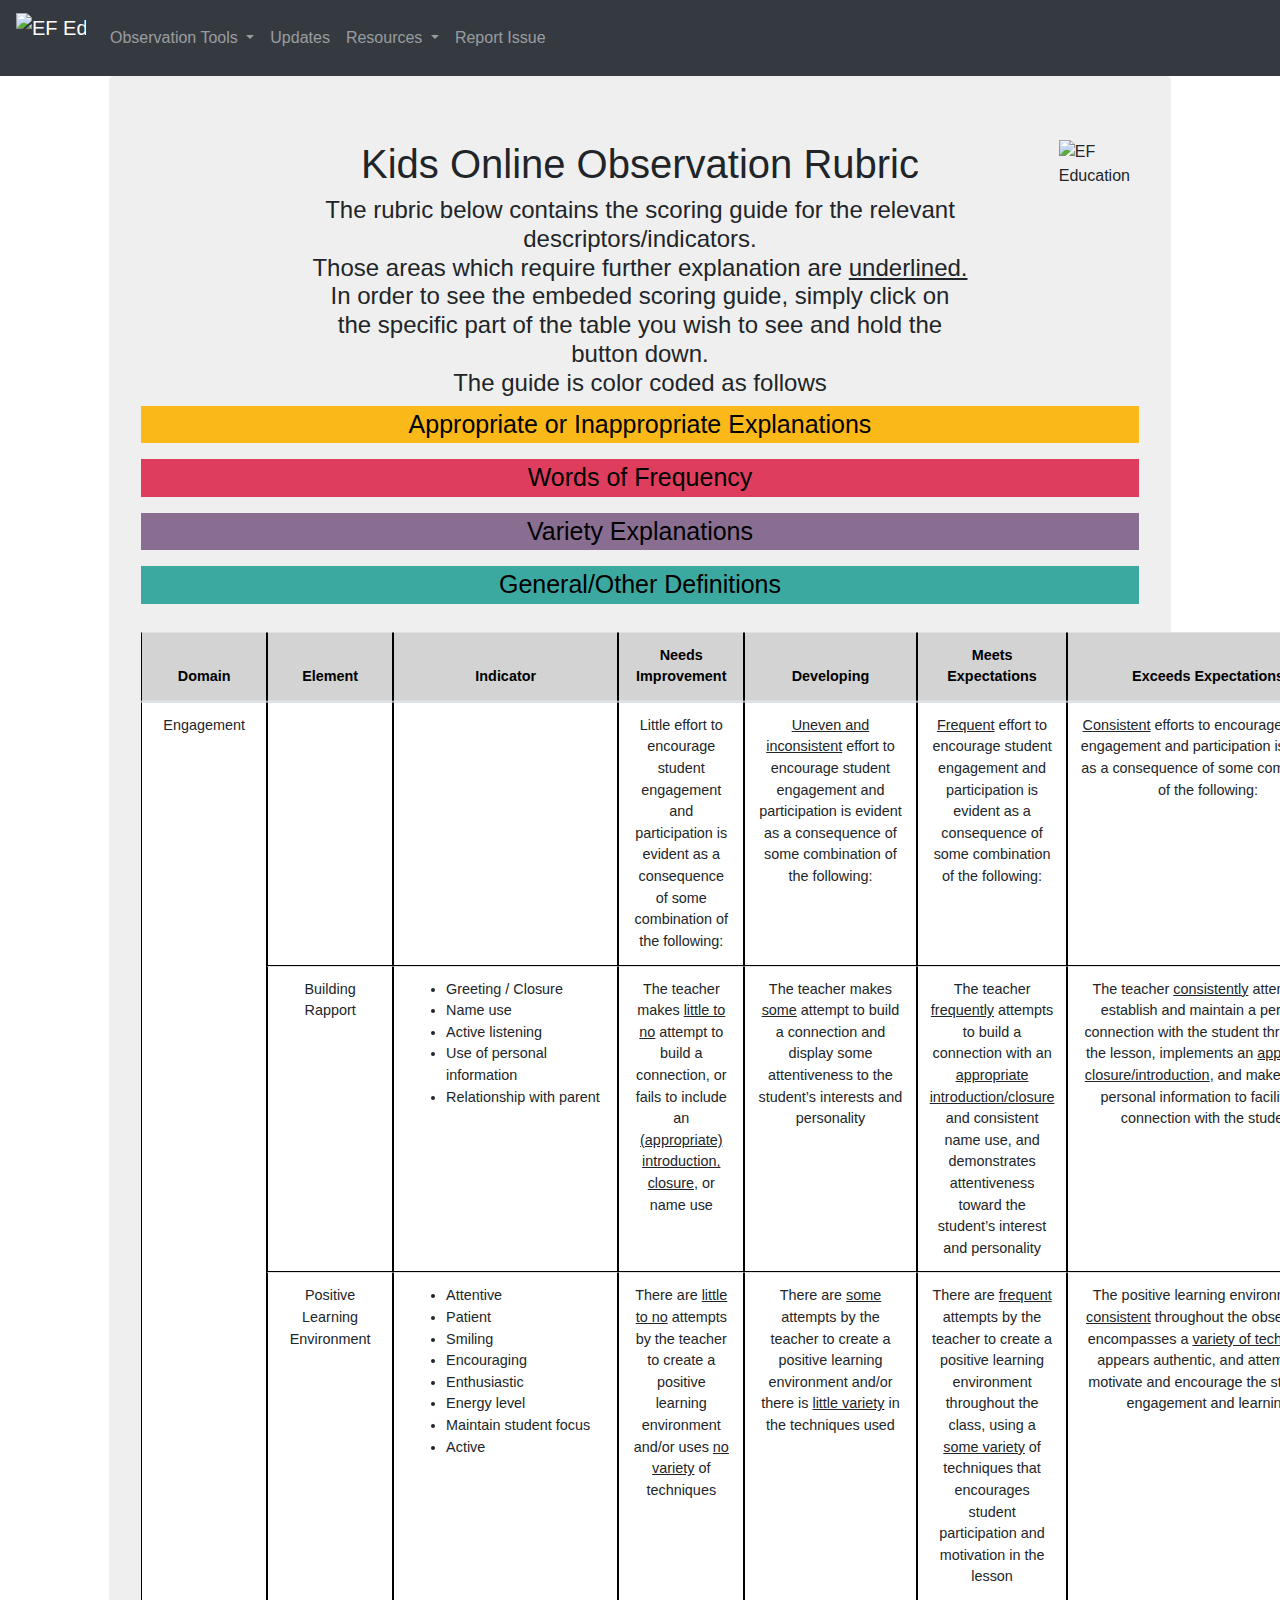
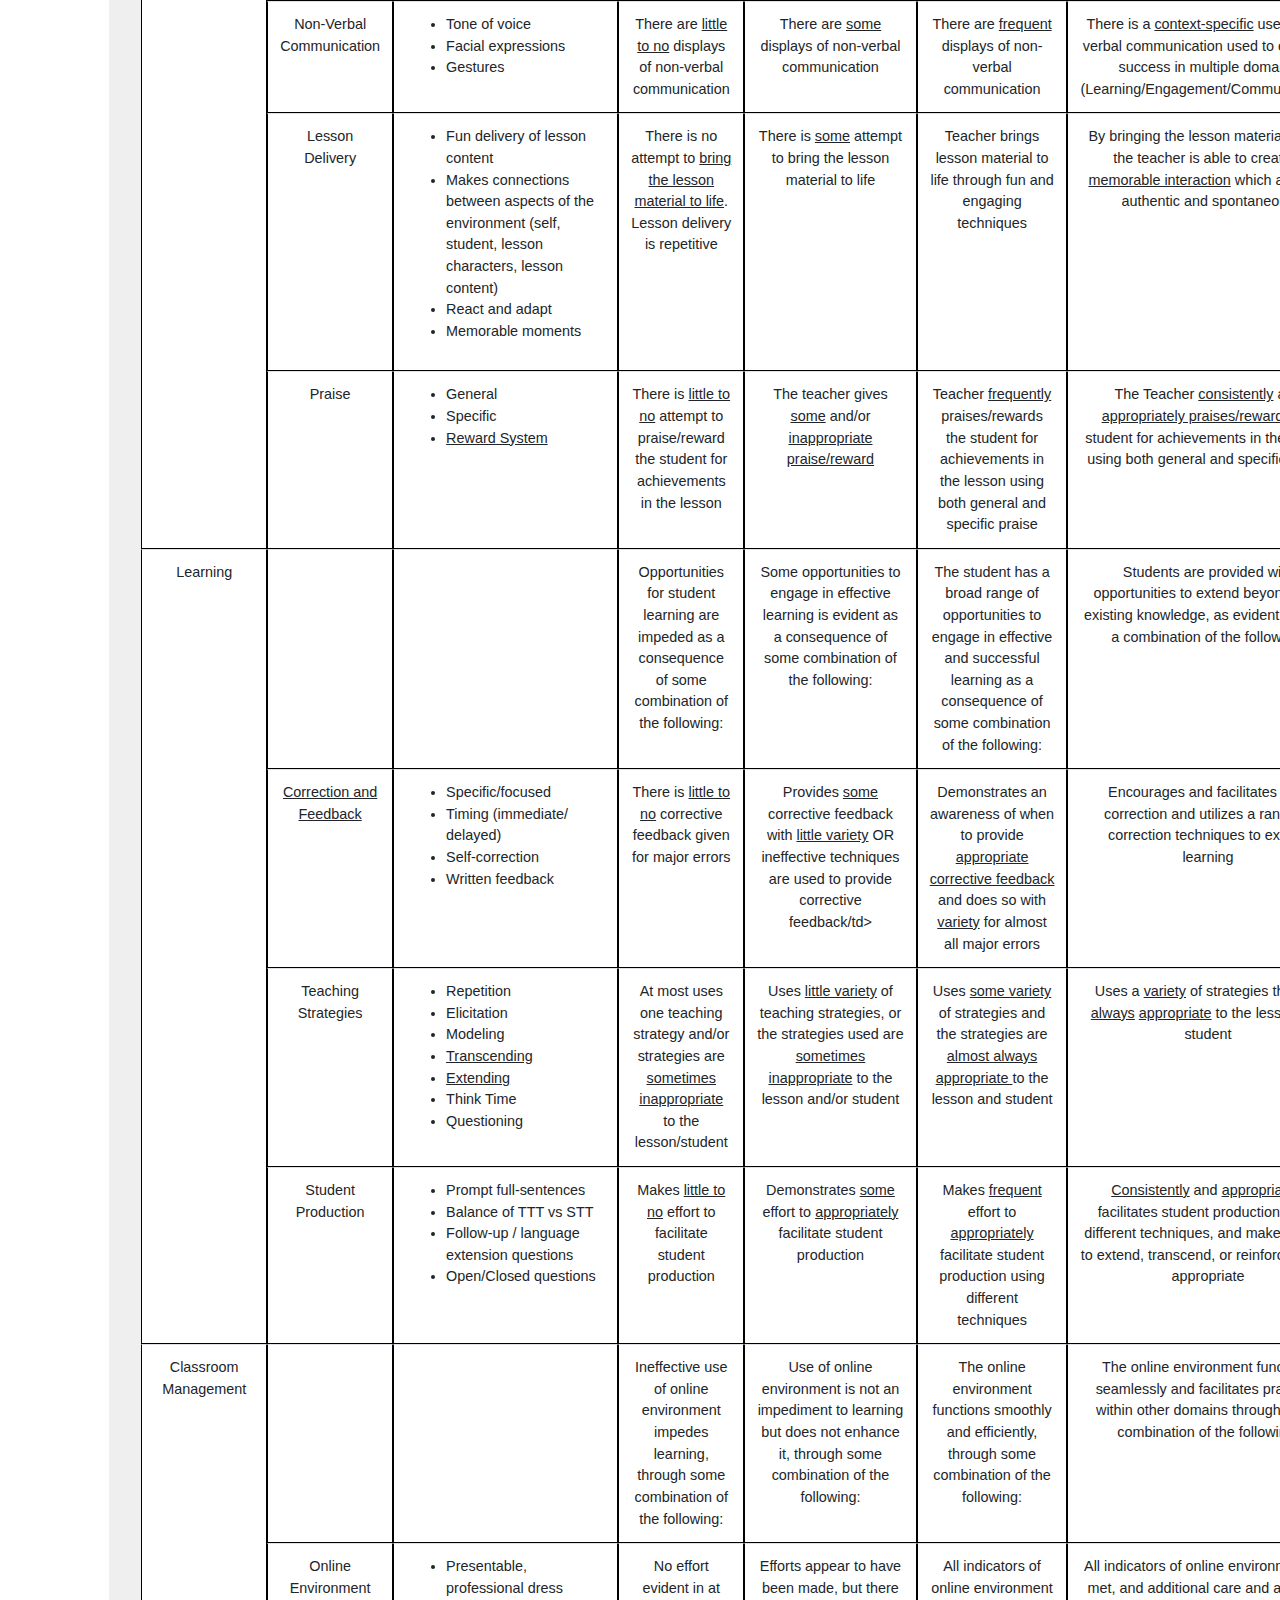
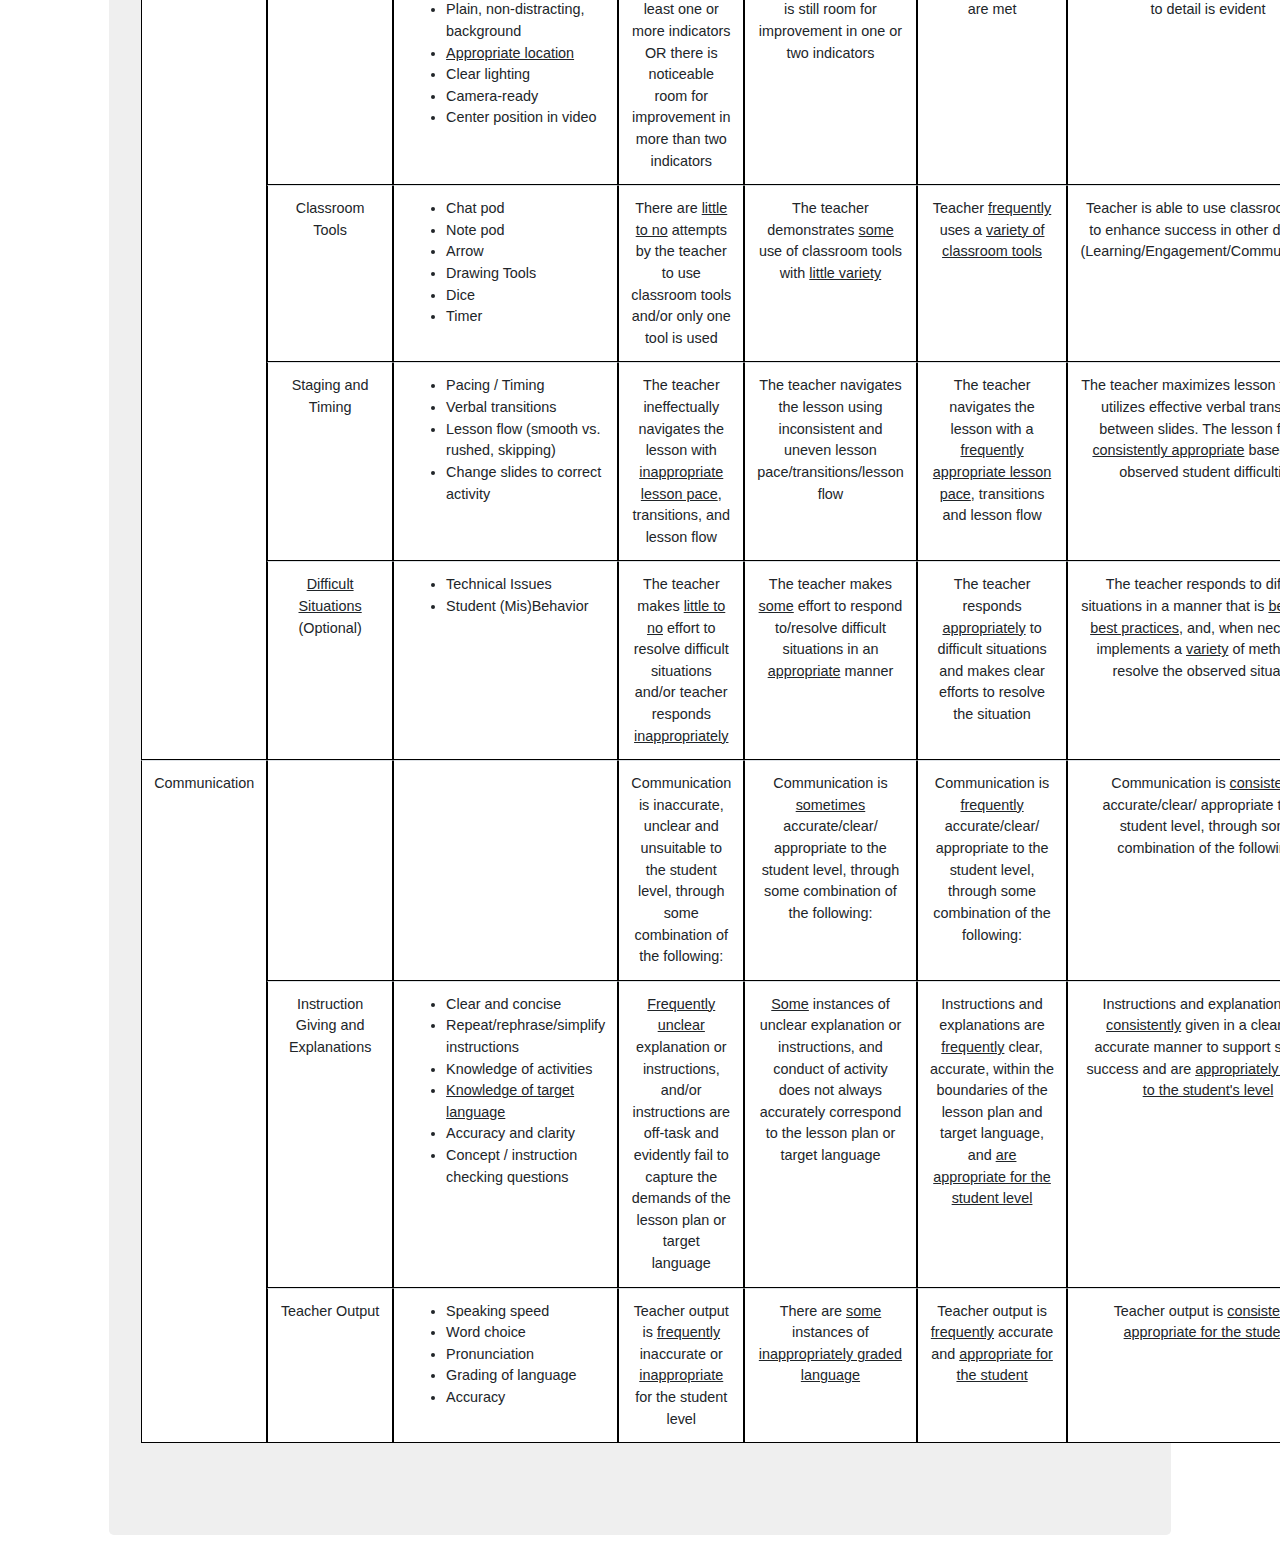
==== HF/Generate PDF.html @ 834f4e38 "New html file to generate pdf versions of rubric" ====
<!DOCTYPE html>
<html>
<head>
        <meta charset="utf-8" />
        <title>High Flyers Rubric</title>
        <link rel="stylesheet" href="https://stackpath.bootstrapcdn.com/bootstrap/4.3.1/css/bootstrap.min.css" integrity="sha384-ggOyR0iXCbMQv3Xipma34MD+dH/1fQ784/j6cY/iJTQUOhcWr7x9JvoRxT2MZw1T" crossorigin="anonymous">
        <link rel="stylesheet" href="https://cdnjs.cloudflare.com/ajax/libs/font-awesome/4.7.0/css/font-awesome.min.css">
        <link rel="stylesheet" href="../Static/site.css"
        <!--[if lt IE 9]>
      <script src="https://oss.maxcdn.com/html5shiv/3.7.2/html5shiv.min.js"></script>
      <script src="https://oss.maxcdn.com/respond/1.4.2/respond.min.js"></script>
    <![endif]-->
</head>
<body>
    <nav class="navbar navbar-expand-lg navbar-dark bg-dark sticky-top" >
        <div class="navbar-brand">
          <img class="menu-closed-logo" alt="EF Education First" src="https://www.ef.com/sitecore/__/~/media/universal/logo/global-header/2018/white/00.svg" height = "50" width = "70">
        </div>
        <button class="navbar-toggler" type="button" data-toggle="collapse" data-target="#navbarNavDropdown" aria-controls="navbarNavDropdown" aria-expanded="false" aria-label="Toggle navigation">
          <span class="navbar-toggler-icon"></span>
        </button>
        <div class="collapse navbar-collapse py-0" id="navbarNavDropdown">
          <ul class="navbar-nav py-0">
            <li class="nav-item dropdown">
              <a class="nav-link dropdown-toggle" href="#" id="navbarDropdownMenuLink" role="button" data-toggle="dropdown" aria-haspopup="true" aria-expanded="false">
                Observation Tools
              </a>
              <div class="dropdown-menu" aria-labelledby="navbarDropdownMenuLink">
                <a class="dropdown-item" href="https://forms.office.com/Pages/ResponsePage.aspx?id=_cbR8PDfakiOkc_v78fZjWGJjFDHl2JDqKdRAtVgCBZURTlYTFlPQzBSNVBSNlBDTzlXSlpQVlZDSy4u" target="blank_"><span><img alt="Microsoft Forms" src="../Static/microsoft forms.png" height="20" width="20"></span>  Observation Form</a>
                <a class="dropdown-item" href="https://europe.irisconnect.com/sign_in" target="blank_"><span><img alt="IRIS Connect" src="../Static/IRIS connect logo.png" height="20" width="20"></span>  IRIS Sign in</a>
              </div>
            </li>
            <li class="nav-item">
                <a class="nav-link" data-toggle="modal" data-target="#updates" style="cursor: pointer;">
                    Updates
                </a>
            </li>
            <li class="nav-item">
                <li class="nav-item dropdown">
                    <a class="nav-link dropdown-toggle" href="#" id="navbarDropdownMenuLink" role="button" data-toggle="dropdown" aria-haspopup="true" aria-expanded="false">
                      Resources
                    </a>
                    <div class="dropdown-menu" aria-labelledby="navbarDropdownMenuLink">
                        <a class="dropdown-item" href="KON Rubric 2.0.pdf" target="blank_" style="cursor: pointer;">
                            <span><img alt="PDF file" src="../Static/pdf logo.jpg" height="20" width="19"></span>  Rubric PDF Version
                        </a>
                        <a class="dropdown-item" data-toggle="modal" data-target="#flag" style="cursor: pointer;">
                            Immediate Intervention
                        </a>
                        
                    </div>
                  </li>
            <li class="nav-item">
              <a class="nav-link" style="cursor: pointer;" href="mailto:stephen.arnott@ef.com?subject=Rubric%20Issue&cc=jordan.joanisse@ef.com">
                  Report Issue
              </a>
            </li>
                
            </li>
          </ul>
        </div>
      </nav>
        <div class="row">
                <div class="col-sm-1"></div>
                <div class="col-sm-10">
                    <div class="jumbotron" style="background-color: #efefef;" >
                        <div class="row">
                            <div class="col-sm-2"></div>
                            <div class="col-sm-8 text-center">
                                <h1>Kids Online Observation Rubric</h1>
                                <h4 class="text-center"'>The rubric below contains the scoring guide for the relevant descriptors/indicators.<br> Those areas which require further explanation are <span class = forexplanation>underlined.</span><br>
                                    In order to see the embeded scoring guide, simply click on the specific part of the table you wish to see and hold the button down. <br>
                                    The guide is color coded as follows</h4>
                            </div>
                            <div class="col-sm-2">
                                    <img class="menu-closed-logo" alt="EF Education First" src="https://www.ef.com/sitecore/__/~/media/universal/logo/global-header/2018/black/00.svg" height = "50" width = "80">

                            </div>
                        </div>
                        <p style = 'background-color:#fbb819; color: #000000; font-size: 25px; text-align:center;'>Appropriate or Inappropriate Explanations</p> 
                        <p style = 'background-color:#df3d5e; color: #000000; font-size: 25px; text-align:center;'>Words of Frequency</p> 
                        <p style = 'background-color:#8a6e91; color: #000000; font-size: 25px; text-align:center;'>Variety Explanations</p> 
                        <p  style = 'background-color:#3ca9a1; color: #000000; font-size: 25px; text-align:center;'>General/Other Definitions</p> 
                        
                        <div class="overflow-x:auto">
                            <table id="table_rubric" class='table table-hover' style="margin: 1.75rem auto;">
                                <thead>
                                    <tr>
                                    <th>Domain</th>
                                    <th>Element</th>
                                    <th>Indicator</th>
                                    <th>Needs Improvement</th>
                                    <th>Developing</th>
                                    <th>Meets Expectations</th>
                                    <th>Exceeds Expectations</th>
                                    </tr>
                                    </thead>
                                    <tbody>
                                    <tr>
                                    <td style='text-align: center; border-bottom: 1px white;'>Engagement</td>
                                    <td class='text-center'></td>
                                    <td class='text-center'></td>
                                    <td class='text-center'>Little effort to encourage student engagement and participation is evident as a consequence of some combination of the following:</td>
                                    <td class='CellWithComment text-center''><span class="forexplanation">Uneven and inconsistent</span> effort to encourage student engagement and participation is evident as a consequence of some combination of the following:
                                    </td>
                                    <td class='CellWithComment text-center'><span class="forexplanation">Frequent</span> effort to encourage student engagement and participation is evident as a consequence of some combination of the following:
                                      
                                    </td>
                                    <td class='CellWithComment text-center'><span class="forexplanation">Consistent</span> efforts to encourage student engagement and participation is evident as a consequence of some combination of the following:
                                      
                                    </td>
                                    </tr>
                                    <tr>
                                    <td style='text-align: center; border-bottom: 1px white; border-top: 1px white'></td>
                                    <td class="text-center">Building Rapport</td>
                                    <td class="text-left">
                                    <ul type = "disk">
                                    <li>Greeting / Closure</li>
                                    <li>Name use</li>
                                    <li>Active listening</li>
                                    <li>Use of personal information</li>
                                    <li>Relationship with parent</li>
                                    </ul>
                                    </td>
                                    <td class="CellWithComment text-center">The teacher makes <span class = forexplanation >little to no</span> attempt to build a connection, or fails to include an <span class = forexplanation >(appropriate) introduction, closure,</span> or name use
                                    </td>
                                    <td class = "CellWithComment text-center">The teacher makes <span class = forexplanation >some</span> attempt to build a connection and display some attentiveness to the student&rsquo;s interests and personality
                                    </td>
                                    <td class = "CellWithComment text-center">The teacher <span class = forexplanation >frequently</span> attempts to build a connection with an <span class = forexplanation >appropriate introduction/closure</span> and consistent name use, and demonstrates attentiveness toward the student&rsquo;s interest and personality
                                    </td>
                                    <td class = "CellWithComment text-center">The teacher <span class = forexplanation>consistently</span> attempts to establish and maintain a personal connection with the student throughout the lesson, implements an <span class = forexplanation >appropriate closure/introduction</span>, and makes use of personal information to facilitate a connection with the student
                                        </td>
                                    </tr>
                                    <tr>
                                    <td style='text-align: center; border-bottom: 1px white; border-top: 1px white'></td>
                                    <td class="text-center">Positive Learning Environment</td>
                                    <td class="text-left'">
                                    <ul type = "disk">
                                    <li>Attentive</li>
                                    <li>Patient</li>
                                    <li>Smiling</li>
                                    <li>Encouraging</li>
                                    <li>Enthusiastic</li>
                                    <li>Energy level</li>
                                    <li>Maintain student focus</li>
                                    <li>Active</li>
                                    </ul></td>
                                    <td class = "CellWithComment text-center">There are <span class = forexplanation >little to no</span> attempts by the teacher to create a positive learning environment and/or uses <span class="forexplanation">no variety</span> of techniques
                                    </td>
                                    <td class = "CellWithComment text-center">There are <span class = forexplanation >some</span> attempts by the teacher to create a positive learning environment and/or there is <span class="forexplanation">little variety</span> in the techniques used
                                    </td>
                                    <td class = "CellWithComment text-center">There are <span class = forexplanation >frequent</span> attempts by the teacher to create a positive learning environment throughout the class, using a <span class="forexplanation">some variety</span> of techniques that encourages student participation and motivation in the lesson
                                    </td>
                                    <td class = "CellWithComment text-center">The positive learning environment is <span class = forexplanation >consistent</span> throughout the observation, encompasses a <span class="forexplanation">variety of techniques</span>, appears authentic, and attempts to motivate and encourage the student&rsquo;s engagement and learning
                                    </td>
                                    </tr>
                                    <tr>
                                    <td style='text-align: center; border-bottom: 1px white; border-top: 1px white'></td>
                                    <td class="text-center">Non-Verbal Communication</td>
                                    <td class="text-left">
                                    <ul type = "disk">
                                    <li>Tone of voice</li>
                                    <li>Facial expressions</li>
                                    <li>Gestures</li>
                                    </ul></td>
                                    <td class = "CellWithComment text-center">There are <span class = forexplanation >little to no</span> displays of non-verbal communication</td>
                                    <td class = "CellWithComment text-center">There are <span class = forexplanation >some</span> displays of non-verbal communication</td>
                                    <td class = "CellWithComment text-center">There are <span class = forexplanation >frequent</span> displays of non-verbal communication</td>
                                    <td class = "CellWithComment text-center">There is a <span class = forexplanation >context-specific</span> use of non-verbal communication used to enhance success in multiple domains (Learning/Engagement/Communication) 
                                     </td>
                                    </tr>
                                    <tr>
                                    <td style='text-align: center; border-bottom: 1px white; border-top: 1px white'></td>
                                    <td class="text-center">Lesson Delivery</td>
                                    <td class="text-left">
                                    <ul type = "disk">
                                    <li>Fun delivery of lesson content</li>
                                    <li>Makes connections between aspects of the environment (self, student, lesson characters, lesson content)</li>
                                    <li>React and adapt</li>
                                    <li>Memorable moments</li>
                                    </ul></td>
                                    <td class = "CellWithComment text-center">There is no attempt to <span class = forexplanation >bring the lesson material to life</span>. Lesson delivery is repetitive</td>
                                    <td class = "CellWithComment text-center">There is <span class = forexplanation >some</span> attempt to bring the lesson material to life</td>
                                    <td class = "text-center">Teacher brings lesson material to life through fun and engaging techniques</td>
                                    <td class = "CellWithComment text-center">By bringing the lesson material to life, the teacher is able to create a <span class = forexplanation >memorable interaction</span> which appears authentic and spontaneous 
                                    </tr>
                                    <tr>
                                    <td style='text-align: center; border-top: 1px white'></td>
                                    <td class="text-center">Praise</td>
                                    <td class="CellWithComment text-left">
                                    <ul type = "disk">
                                    <li>General</li>
                                    <li>Specific</li>
                                    <li class="forexplanation">Reward System</li>
                                    </ul>
                                  <span class="CellCommentGEN"><strong>Reward System:</strong> The reward system refers to the in-class trophies, or a personalised reward system created by the teacher. </span></td>
                                    <td class = "CellWithComment text-center">There is <span class = forexplanation >little to no</span> attempt to praise/reward the student for achievements in the lesson</td>
                                    <td class = "CellWithComment text-center">The teacher gives <span class = forexplanation >some</span> and/or <span class = forexplanation >inappropriate praise/reward</span>
                                        </td>
                                    <td class = "CellWithComment text-center">Teacher <span class = forexplanation >frequently</span> praises/rewards the student for achievements in the lesson using both general and specific praise</td>
                                    <td class = "CellWithComment text-center">The Teacher <span class = forexplanation >consistently</span> and <span class = forexplanation >appropriately praises/rewards</span> the student for achievements in the lesson using both general and specific praise</td>
                                    </tr>
                                    <tr>
                                    <td class='domaindesc text-center' style='text-align: center; border-bottom: 1px white;'>Learning</td>
                                    <td class='domaindesc text-center' ></td>
                                    <td class='domaindesc text-center' ></td>
                                    <td class='domaindesc text-center' >Opportunities for student learning are impeded as a consequence of some combination of the following:</td>
                                    <td class='domaindesc text-center' >Some opportunities to engage in effective learning is evident as a consequence of some combination of the following:</td>
                                    <td class='domaindesc text-center' >The student has a broad range of opportunities to engage in effective and successful learning as a consequence of some combination of the following:</td>
                                    <td class='domaindesc text-center' >Students are provided with opportunities to extend beyond their existing knowledge, as evident through a combination of the following.</td>
                                    </tr>
                                    <tr>
                                    <td style='text-align: center; border-bottom: 1px white; border-top: 1px white'></td>
                                    <td class = "CellWithComment text-center"><span class = forexplanation >Correction and Feedback</span>
                                    <td class="text-left">
                                    <ul type = "disk">
                                    <li>Specific/focused</li>
                                    <li>Timing (immediate/ delayed)</li>
                                    <li>Self-correction</li>
                                    <li>Written feedback</li>
                                    </ul></td>
                                    <td class = "CellWithComment text-center">There is <span class = forexplanation >little to no</span> corrective feedback given for major errors</td>
                                    <td class = "CellWithComment text-center">Provides <span class = forexplanation >some</span> corrective feedback with <span class = forexplanation>little variety</span> OR ineffective techniques are used to provide corrective feedback/td>
                                    <td class = "CellWithComment text-center">Demonstrates an awareness of when to provide <span class = forexplanation >appropriate corrective feedback</span> and does so with <span class = forexplanation >variety</span> for almost all major errors</td>
                                    <td class="text-center">Encourages and facilitates self-correction and utilizes a range of correction techniques to extend learning
                                       </td>
                                    </tr>
                                    <tr>
                                    <td style='text-align: center;border-bottom: 1px white; border-top: 1px white'></td>
                                    <td class="text-center">Teaching Strategies</td>
                                    <td class="CellWithComment text-left">
                                    <ul type = "disk">
                                    <li>Repetition</li>
                                    <li>Elicitation</li>
                                    <li>Modeling</li>
                                    <li><span class="forexplanation">Transcending</span></li>
                                    <li><span class="forexplanation">Extending</span></li>
                                    <li>Think Time</li>
                                    <li>Questioning</li>
                                    </ul></td>
                                    <td class="CellWithComment text-center">At most uses one teaching strategy and/or strategies are <span class="forexplanation">sometimes</span> <span class="forexplanation">inappropriate</span> to the lesson/student</td>
                                    <td class = "CellWithComment text-center">Uses <span class = forexplanation >little variety</span> of teaching strategies, or the strategies used are <span class="forexplanation">sometimes</span> <span class="forexplanation">inappropriate</span> to the lesson and/or student</td>
                                    <td class = "CellWithComment text-center">Uses <span class="forexplanation">some variety</span> of strategies and the strategies are <span class="forexplanation">almost always</span> <span class = forexplanation >appropriate </span> to the lesson and student</td>
                                    <td class="CellWithComment text-center">Uses a <span class="forexplanation">variety</span> of strategies that are <span class="forexplanation">always</span> <span class="forexplanation">appropriate</span> to the lesson and student</td>
                                    </tr>
                                    <tr>
                                    <td style='text-align: center;border-top: 1px white'></td>
                                    <td class="text-center">Student Production</td>
                                    <td class="text-left">
                                    <ul type = "disk">
                                    <li>Prompt full-sentences</li>
                                    <li>Balance of TTT vs STT</li>
                                    <li>Follow-up / language extension questions</li>
                                    <li>Open/Closed questions</li>
                                    </ul>
                                    </td>
                                    <td class = "CellWithComment text-center">Makes <span class = forexplanation >little to no</span> effort to facilitate student production</td>
                                    <td class = "CellWithComment text-center">Demonstrates <span class = forexplanation >some</span> effort to <span class="forexplanation">appropriately</span>  facilitate student production</td>
                                    <td class = "CellWithComment text-center">Makes <span class = forexplanation >frequent</span> effort to <span class="forexplanation">appropriately</span> facilitate student production using different techniques</td>
                                    <td class = "CellWithComment text-center"><span class = forexplanation >Consistently</span> and <span class="forexplanation">appropriately</span> facilitates student production using different techniques, and makes efforts to extend, transcend,  or reinforce where appropriate</td>
                                    </tr>
                                    <tr>
                                    <td class='domaindesc' style='text-align: center;border-bottom: 1px white'>Classroom Management</td>
                                    <td class='domaindesc text-center'></td>
                                    <td class='domaindesc text-center'></td>
                                    <td class='domaindesc text-center'>Ineffective use of online environment impedes learning, through some combination of the following:</td>
                                    <td class='domaindesc text-center'>Use of online environment is not an impediment to learning but does not enhance it, through some combination of the following:</td>
                                    <td class='domaindesc text-center'>The online environment functions smoothly and efficiently, through some combination of the following:</td>
                                    <td class='domaindesc text-center'>The online environment functions seamlessly and facilitates practices within other domains through some combination of the following:</td>
                                    </tr>
                                    <tr>
                                    <td style='text-align: center;border-bottom: 1px white; border-top: 1px white'></td>
                                    <td class="text-center">Online Environment</td>
                                    <td class = "CellWithComment text-left">
                                    <ul type = "disk">
                                    <li>Presentable, professional dress</li>
                                    <li>Plain, non-distracting, background</li>
                                    <li><span class = forexplanation>Appropriate location</span></li>
                                    <li>Clear lighting</li>
                                    <li>Camera-ready</li>
                                    <li>Center position in video</li>
                                    </ul>
                                    </td>
                                    <td class="text-center">No effort evident in at least one or more indicators OR there is noticeable room for improvement in more than two indicators</td>
                                    <td class="text-center">Efforts appear to have been made, but there is still room for improvement in one or two indicators</td>
                                    <td class="text-center">All indicators of online environment are met </td>
                                    <td class="text-center">All indicators of online environment are met, and additional care and attention to detail is evident</td>
                                    </tr>
                                    <tr>
                                    <td style='text-align: center;border-bottom: 1px white; border-top: 1px white'></td>
                                    <td class="text-center">Classroom Tools</td>
                                    <td class="text-left">
                                    <ul type = "disk">
                                    <li>Chat pod</li>
                                    <li>Note pod</li>
                                    <li>Arrow</li>
                                    <li>Drawing Tools</li>
                                    <li>Dice</li>
                                    <li>Timer</li>
                                    </ul></td>
                                    <td class = "CellWithComment text-center">There are <span class = forexplanation >little to no</span> attempts by the teacher to use classroom tools and/or only one tool is used</td>
                                    <td class = "CellWithComment text-center">The teacher demonstrates <span class = forexplanation >some</span> use of classroom tools with <span class = forexplanation >little variety</span></td>
                                    <td class = "CellWithComment text-center">Teacher <span class = forexplanation >frequently</span> uses a <span class = forexplanation >variety of classroom tools</span></td>
                                    <td class="text-center">Teacher is able to use classroom tools to enhance success in other domains (Learning/Engagement/Communication) </td>
                                    </tr>
                                    <tr>
                                    <td style='text-align: center; border-top: 1px white; border-bottom: 1px white' ></td>
                                    <td class="text-center">Staging and Timing</td>
                                    <td class="text-left">
                                    <ul type = "disk">
                                    <li>Pacing / Timing</li>
                                    <li>Verbal transitions</li>
                                    <li>Lesson flow (smooth vs. rushed, skipping)</li>
                                    <li>Change slides to correct activity</li>
                                    </ul></td>
                                    <td class = "CellWithComment text-center">The teacher ineffectually navigates the lesson with <span class = forexplanation >inappropriate lesson pace</span>, transitions, and lesson flow</td>
                                    <td class="text-center">The teacher navigates the lesson using inconsistent and uneven lesson pace/transitions/lesson flow</td>
                                    <td class = "CellWithComment text-center">The teacher navigates the lesson with a <span class = forexplanation >frequently appropriate lesson pace</span>, transitions and lesson flow</td>
                                    <td class = "CellWithComment text-center">The teacher maximizes lesson time and utilizes effective verbal transitions between slides. The lesson flow is <span class="forexplanation">consistently appropriate</span> based upon observed student difficulties</td>
                                    </tr>
                                    
                                    <tr>
                                        <td style='text-align: center; border-top: 1px white'></td>
                                        <td class="CellWithComment text-center"> <span class="forexplanation">Difficult Situations</span><br>(Optional)</td>
                                        <td class="text-left">
                                        <ul type = "disk">
                                        <li>Technical Issues</li>
                                        <li>Student (Mis)Behavior</li>
                                        </ul></td>
                                        <td class = "CellWithComment text-center">The teacher makes <span class = forexplanation >little to no</span> effort to resolve difficult situations and/or teacher responds <span class = forexplanation >inappropriately</span></td>
                                        <td  class="CellWithComment text-center">The teacher makes <span class = forexplanation >some</span> effort to respond to/resolve difficult situations in an <span class = forexplanation >appropriate</span> manner</td>
                                        <td class = "CellWithComment text-center">The teacher responds <span class = forexplanation >appropriately</span> to difficult situations and makes clear efforts to resolve the situation</td>
                                        <td class = "CellWithComment text-center">The teacher responds to difficult situations in a manner that is <span class="forexplanation">befitting of best practices</span>, and, when necessary, implements a <span class="forexplanation">variety</span> of methods to resolve the observed situation
                                        </td>
                                    </tr>
                                            
                                                
                                    <tr>
                                    <td class='domaindesc' style='text-align: center;border-bottom: 1px white;'>Communication</td>
                                    <td class='domaindesc text-center'></td>
                                    <td class='domaindesc text-center'></td>
                                    <td class='domaindesc text-center'>Communication is inaccurate, unclear and unsuitable to the student level, through some combination of the following:</td>
                                    <td class='domaindesc CellWithComment text-center'>Communication is <span class = forexplanation >sometimes</span> accurate/clear/ appropriate to the student level, through some combination of the following:</td>
                                    <td class='domaindesc CellWithComment text-center'>Communication is <span class = forexplanation >frequently</span> accurate/clear/ appropriate to the student level, through some combination of the following:</td>
                                    <td class='domaindesc CellWithComment text-center'>Communication is <span class = forexplanation >consistently</span> accurate/clear/ appropriate to the student level, through some combination of the following:</tr>
                                    <tr>
                                        <td style='text-align: center;border-bottom: 1px white; border-top: 1px white'></td>
                                        <td class="text-center">Instruction Giving and Explanations</td>
                                        <td class="CellWithComment text-left">
                                        <ul type = "disk">
                                        <li>Clear and concise</li>
                                        <li>Repeat/rephrase/simplify instructions</li>
                                        <li>Knowledge of activities</li>
                                        <li class="forexplanation">Knowledge of target language</li>
                                        <li>Accuracy and clarity</li>
                                        <li>Concept / instruction checking questions</li>
                                            </ul></td>
                                            <td class = "CellWithComment text-center"><span class = forexplanation >Frequently unclear</span> explanation or instructions, and/or instructions are off-task and evidently fail to capture the demands of the lesson plan or target language</td>
                                            <td class = "CellWithComment text-center"><span class = forexplanation >Some</span> instances of unclear explanation or instructions, and conduct of activity does not always accurately correspond to the lesson plan or target language
                                                </td>
                                            <td class = "CellWithComment text-center">Instructions and explanations are <span class = forexplanation >frequently</span> clear, accurate, within the boundaries of the lesson plan and target language, and <span class = forexplanation >are appropriate for the student level</span></td>
                                            <td class = "CellWithComment text-center">Instructions and explanations are <span class = forexplanation >consistently</span> given in a clear and accurate manner to support student success and are <span class = forexplanation >appropriately tailored to the student's level</span> 
                                              </td>
                                            </tr>
                                    <tr>
                                    <td style='text-align: center;border-top: 1px white'></td>
                                    <td class="text-center">Teacher Output</td>
                                    <td class="text-left">
                                    <ul type = "disk">
                                    <li>Speaking speed</li>
                                    <li>Word choice</li>
                                    <li>Pronunciation</li>
                                    <li>Grading of language</li>
                                    <li>Accuracy</li>
                                    </ul></td>
                                    <td class = "CellWithComment text-center">Teacher output is <span class = forexplanation >frequently</span> inaccurate or <span class = forexplanation >inappropriate</span> for the student level</td>
                                    <td class = "CellWithComment text-center">There are <span class = forexplanation >some</span> instances of <span class = forexplanation >inappropriately graded language</span></td>
                                    <td class = "CellWithComment text-center">Teacher output is <span class = forexplanation >frequently</span> accurate and <span class="forexplanation">appropriate for the student</span></td>
                                    <td class = "CellWithComment text-center">Teacher output is <span class = forexplanation >consistently</span> <span class = forexplanation >appropriate for the student</span></td>
                                    </tr>
                                    </tbody>
                            </table>
                        </div>



                    </div>
                    <div class="col-sm-1"></div>
                </div>
        </div>


</body>
<link rel="stylesheet" type="text/css" href="https://cdn.datatables.net/v/bs4/jq-3.3.1/dt-1.10.20/b-1.6.1/b-html5-1.6.1/sc-2.0.1/datatables.min.css"/>
 
<script type="text/javascript" src="https://cdnjs.cloudflare.com/ajax/libs/pdfmake/0.1.36/pdfmake.min.js"></script>
<script type="text/javascript" src="https://cdnjs.cloudflare.com/ajax/libs/pdfmake/0.1.36/vfs_fonts.js"></script>
<script type="text/javascript" src="https://cdn.datatables.net/v/bs4/jq-3.3.1/dt-1.10.20/b-1.6.1/b-html5-1.6.1/sc-2.0.1/datatables.min.js"></script>
<script>
    $(document).ready( function () {
      $('#table_rubric').DataTable({
          "ordering":false,
          "paging":false,
         dom: 'B<"clear">lfrtip',
         buttons: [
             {
                extend: 'pdfHtml5',
                text: 'Export PDF',
                orientation: 'landscape',
                pageSize:'LEGAL',
                
                
            }
        ],
      });

    });

  </script>

</html>
---- Static/site.css ----
body{
		font-family: "Trebuchet MS", Verdana, Arial, Helvetica, sans-serif;
		}

	table{
		padding: 0;
		margin: 0;
        border-collapse: separate;
        border-spacing: 0;
		border: 0.5px black;
		font-size: 0.9em;
		color: #000;
        background: #ffff;
        overflow:auto;
		}
	td{
		border: 1px solid black;
		padding: 10px;
        text-align: left;
        position: relative;
        }
        
    th {
        position: sticky;
        position: -webkit-sticky;
        top: 75px; 
        background: white;
        border-bottom: 5px solid black; 
        border-top: 5px solid black;
        border-left: 1px solid black;
        border-right: 1px solid black;
        text-align: center;
        padding: 10px;
        background: lightgrey;
        color: black;
        z-index: 999;
        font-size: 1.0em;
    }


    .CellWithComment{position: relative;;
    cursor: pointer;}

    .CellCommentAP{
        visibility: hidden;
        width: auto;
        position:absolute;					
        z-index:100;
        text-align: Left;
        opacity: 0.4;
            border-radius: 6px;
        background-color: #fbb819;
        color: #000000;
	    font-size: 14px;
	    text-align: center;
        padding:3px;
        top:20px; 
        left:0px;
        } 

    .CellWithComment:active span.CellCommentAP {visibility: visible;opacity: 1;}
	
	.CellCommentFR{
        visibility: hidden;
        width: auto;
        position:absolute; 
		z-index:100;
        text-align: Left;
        opacity: 0.4;
        border-radius: 6px;
        background-color: #df3d5e;
	    color: #000000;
		font-size: 14px;
		text-align: center;
        padding:3px;        top:-30px; 
        left:0px;
        }   
    .CellWithComment:active span.CellCommentFR {visibility: visible;opacity: 1;}
		
	.CellCommentV{
        visibility: hidden;
        width: auto;
        position:absolute; 
        z-index:100;
        text-align: Left;
        opacity: 0.4;
        border-radius: 6px;
        background-color: #8a6e91;
	    color: #000000;
		font-size: 14px;
		text-align: center;
        padding:3px;
        top:-30px; 
        left:0px;
		right:0px;
        }   
    .CellWithComment:active span.CellCommentV {visibility: visible;opacity: 1;}
		
	.CellCommentGEN{
        visibility: hidden;
        width: auto;
        position:absolute;
        z-index:100;
        text-align: Left;
        opacity: 0.4;
        border-radius: 6px;
        background-color: #3ca9a1;
	    color: #000000;
		font-size: 14px;
		text-align: center;
        padding:3px;
        top:20px; 
        left:0px;
        }   
    .CellWithComment:active span.CellCommentGEN {visibility: visible;opacity: 1;}
		
	.forexplanation {
		text-decoration: underline;
		}
	.menu-closed-logo {
		vertical-align: top;
		float: right;
		}
    .domaindesc{
        border-top-width: 5px;
        border-top-color: rgb(0, 0, 0)
        }
    .text-center{
        text-align: center;
        }
    .text-left{
        text-align: left;
        }
    .font-icon-large{
        font-size: 50px;
        }
    .max{
         max-width: 100%;
        width:100%;
        }
   .box-pad{
        padding-bottom: 20px;
        padding-top: 20px;
        padding-left: 20px;
        padding-right: 20px;
        }
    .update-element{
        color: crimson;
    }
    .text-border{
        border: 2px solid black;
        display: inline-block;
        padding: 10px 10px 10px 10px;
    }
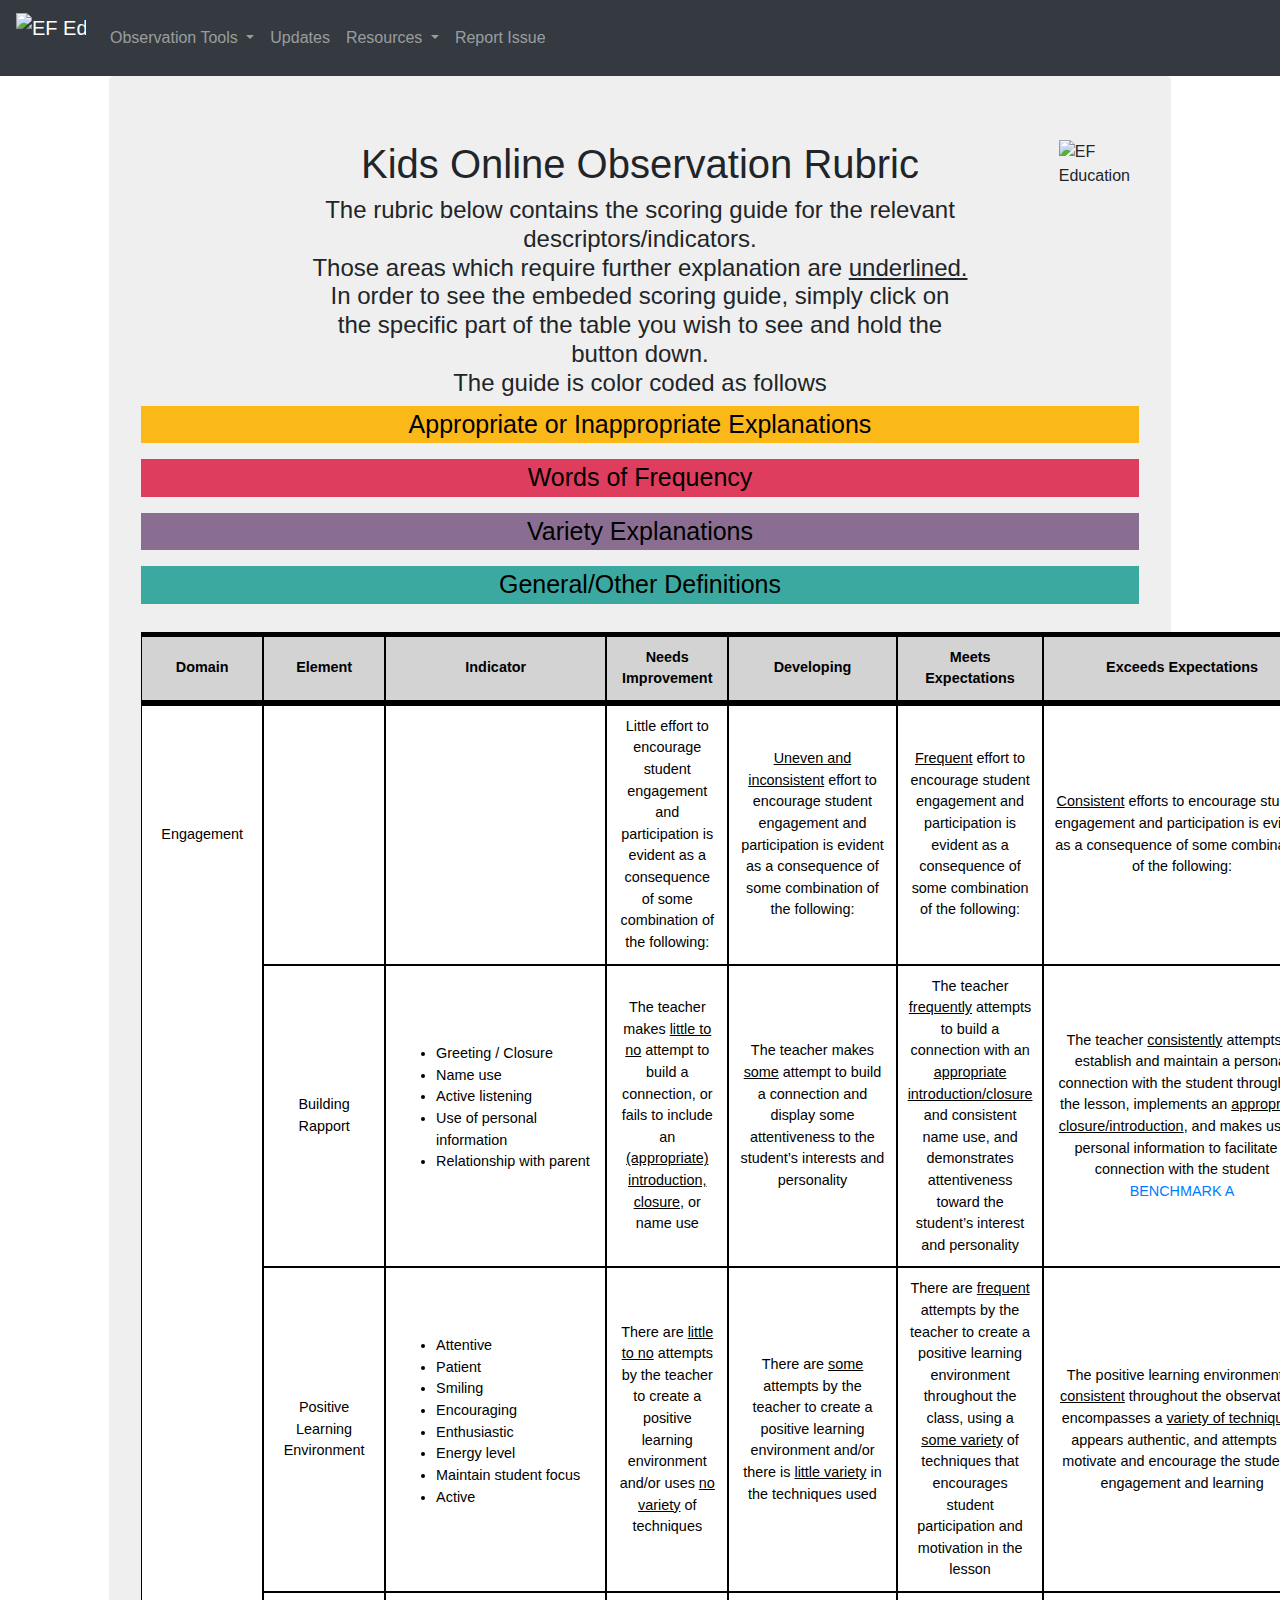
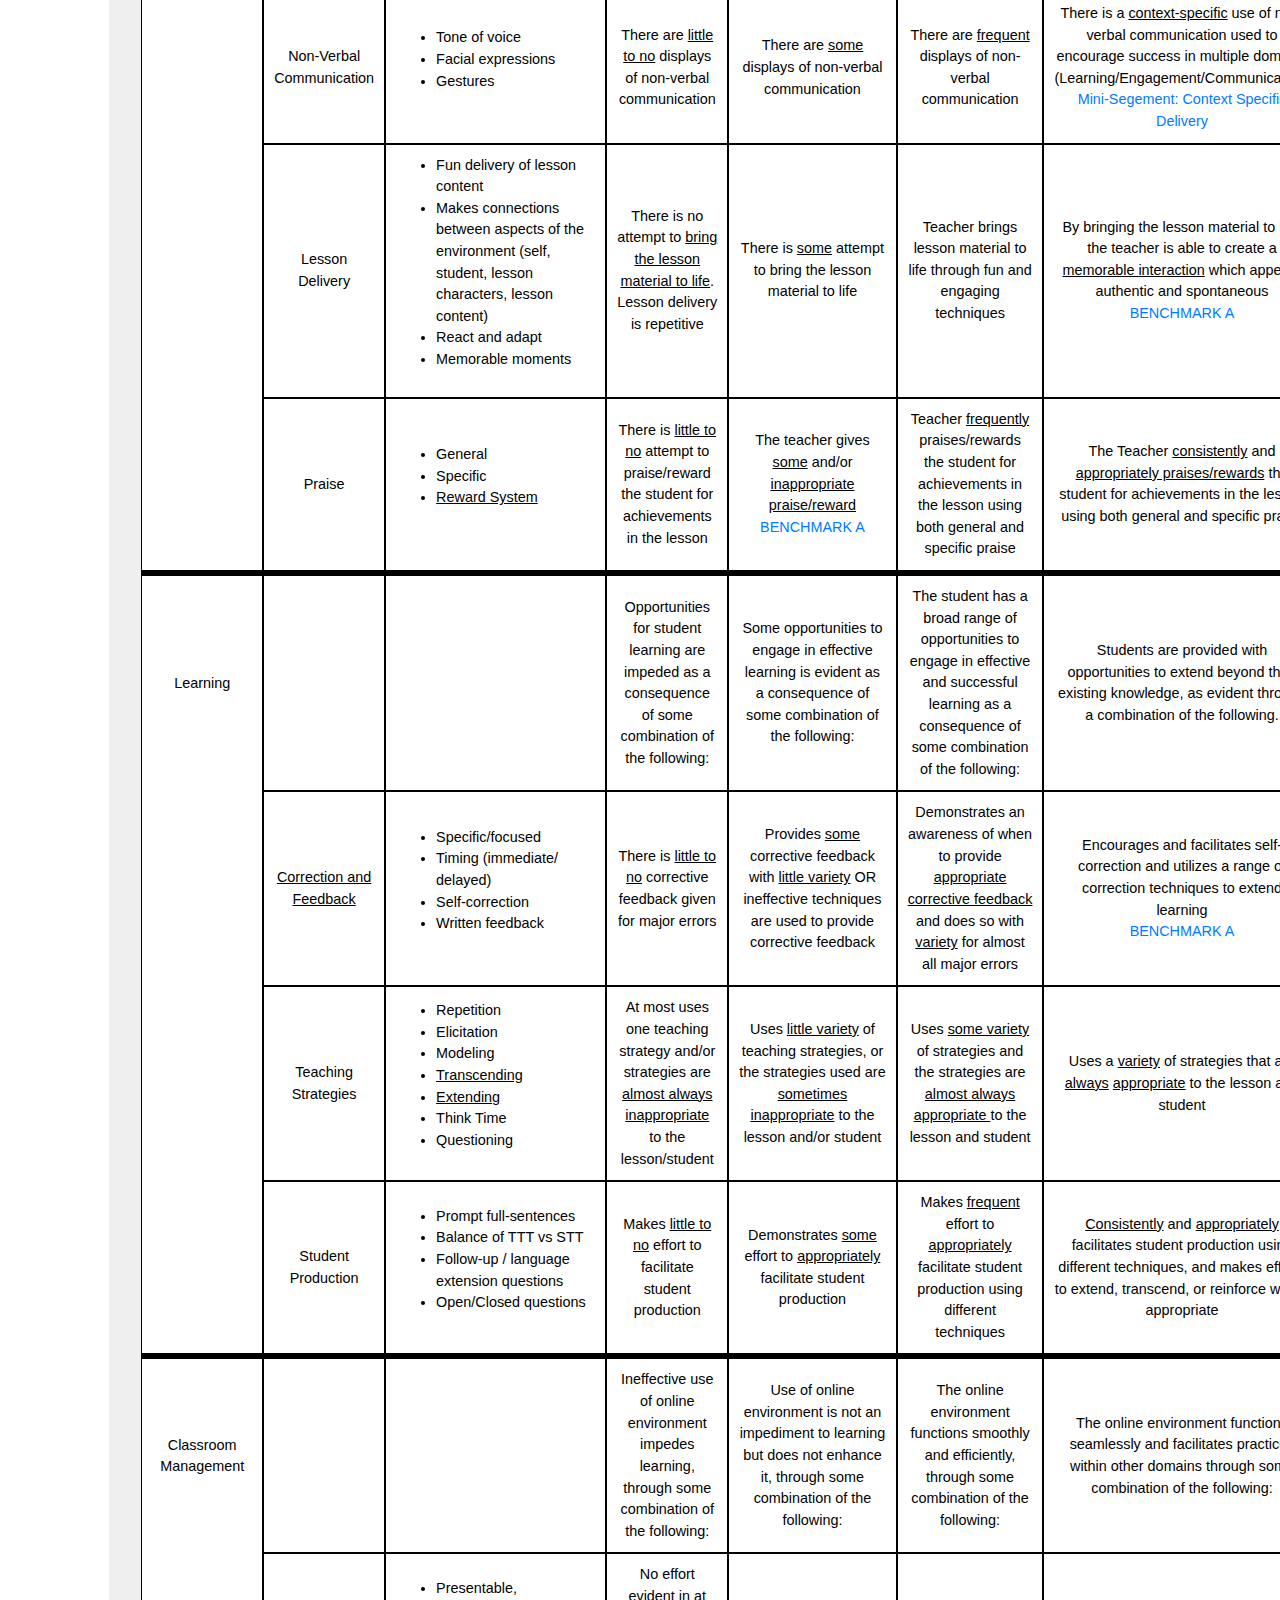
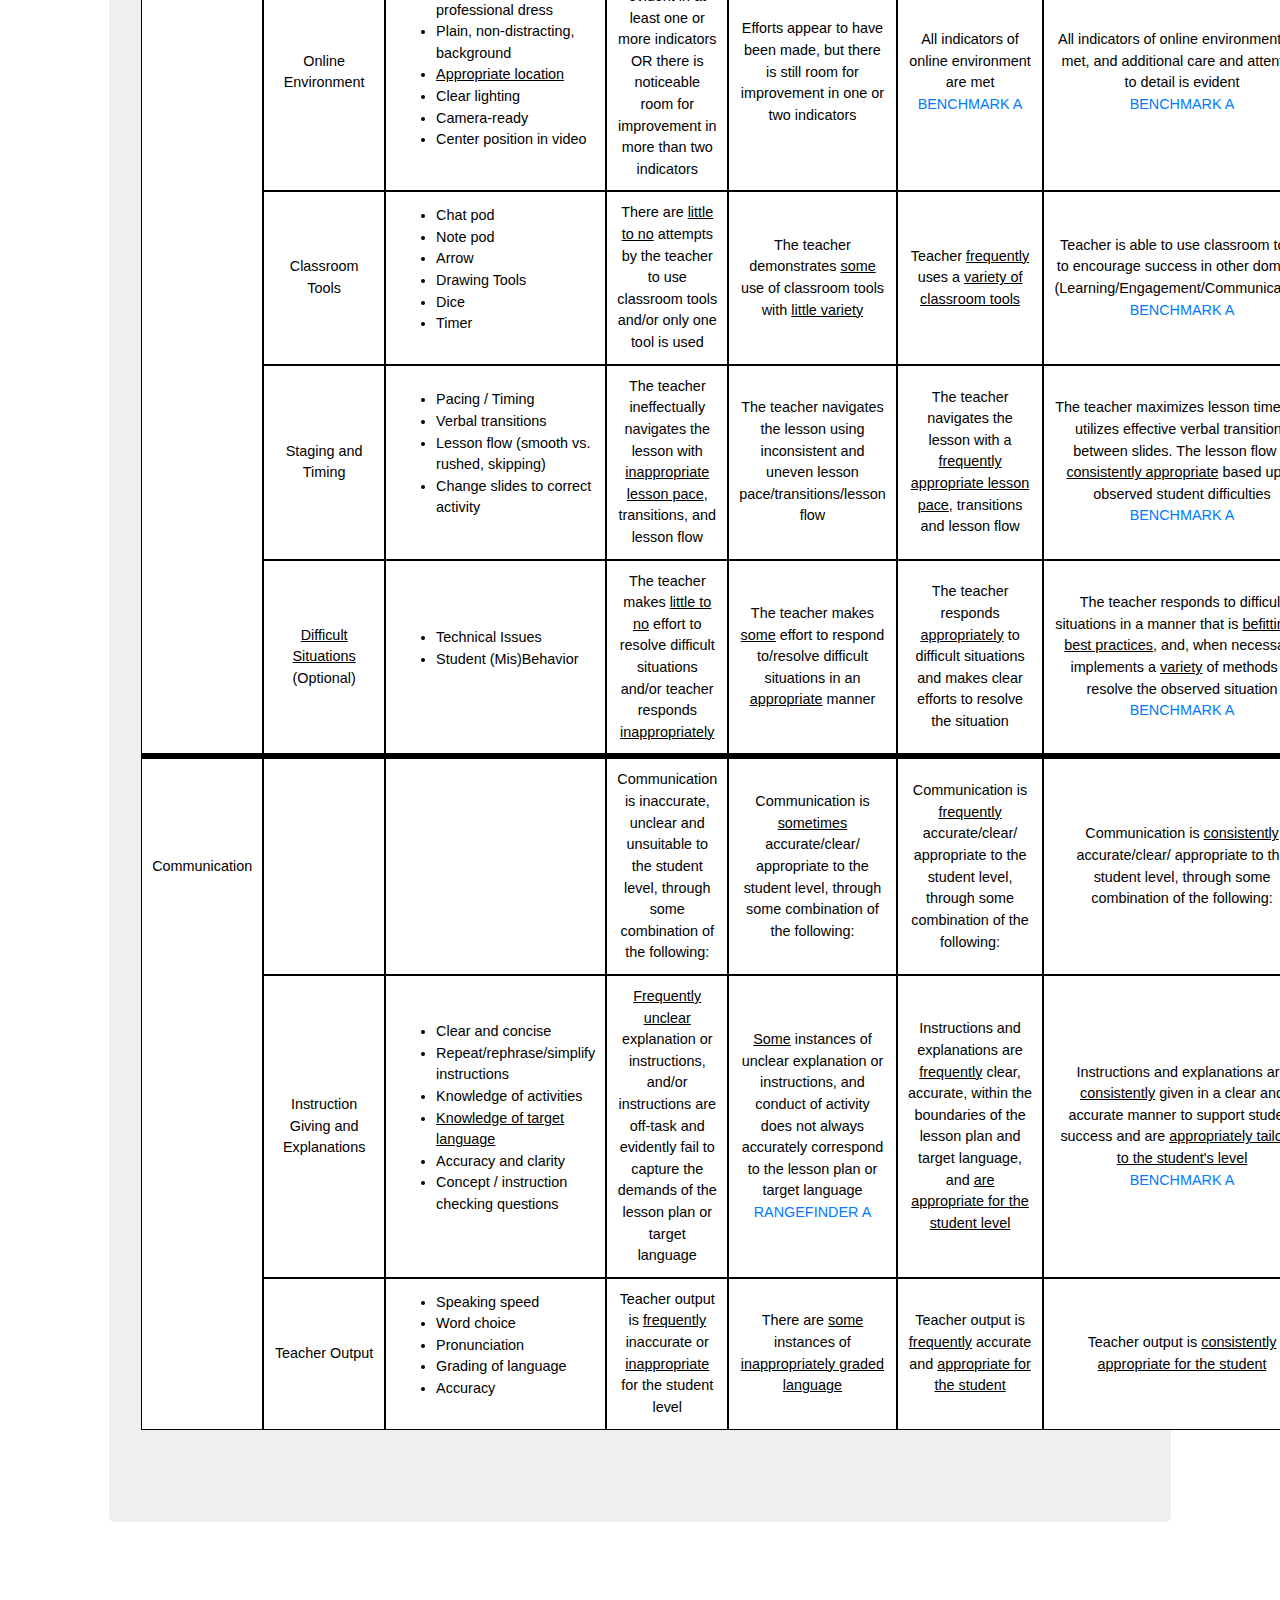
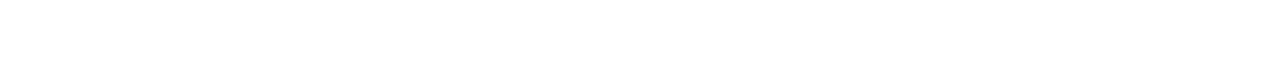
==== commit 579d445e: "Updating pdf with new changes" ====
--- a/HF/Generate PDF.html
+++ b/HF/Generate PDF.html
@@ -83,302 +83,420 @@
                         <p  style = 'background-color:#3ca9a1; color: #000000; font-size: 25px; text-align:center;'>General/Other Definitions</p> 
                         
                         <div class="overflow-x:auto">
-                            <table id="table_rubric" class='table table-hover' style="margin: 1.75rem auto;">
-                                <thead>
-                                    <tr>
-                                    <th>Domain</th>
-                                    <th>Element</th>
-                                    <th>Indicator</th>
-                                    <th>Needs Improvement</th>
-                                    <th>Developing</th>
-                                    <th>Meets Expectations</th>
-                                    <th>Exceeds Expectations</th>
-                                    </tr>
-                                    </thead>
-                                    <tbody>
-                                    <tr>
-                                    <td style='text-align: center; border-bottom: 1px white;'>Engagement</td>
-                                    <td class='text-center'></td>
-                                    <td class='text-center'></td>
-                                    <td class='text-center'>Little effort to encourage student engagement and participation is evident as a consequence of some combination of the following:</td>
-                                    <td class='CellWithComment text-center''><span class="forexplanation">Uneven and inconsistent</span> effort to encourage student engagement and participation is evident as a consequence of some combination of the following:
+                          <table id="table_rubric" class='table-hover' style="margin: 1.75rem auto;">
+                            <thead>
+                            <tr>
+                            <th>Domain</th>
+                            <th>Element</th>
+                            <th>Indicator</th>
+                            <th>Needs Improvement</th>
+                            <th>Developing</th>
+                            <th>Meets Expectations</th>
+                            <th>Exceeds Expectations</th>
+                            </tr>
+                            </thead>
+                            <tbody>
+                            <tr>
+                            <td style='text-align: center; border-bottom: 1px white;'>Engagement</td>
+                            <td class='text-center'></td>
+                            <td class='text-center'></td>
+                            <td class='text-center'>Little effort to encourage student engagement and participation is evident as a consequence of some combination of the following:</td>
+                            <td class='CellWithComment text-center''><span class="forexplanation">Uneven and inconsistent</span> effort to encourage student engagement and participation is evident as a consequence of some combination of the following:
+                            <span style="top: 0px;" class="CellCommentFR"><strong>Uneven and Inconsistent:</strong> A mixture of successful/unsuccessful practice</span></td>
+                            <td class='CellWithComment text-center'><span class="forexplanation">Frequent</span> effort to encourage student engagement and participation is evident as a consequence of some combination of the following:
+                              <span style="top: 0px;" class="CellCommentFR"><strong>Frequent:</strong> More than half of the observation</span>
+                            </td>
+                            <td class='CellWithComment text-center'><span class="forexplanation">Consistent</span> efforts to encourage student engagement and participation is evident as a consequence of some combination of the following:
+                              <span style="top: 0px;" class="CellCommentFR"><strong>Consistent:</strong> Through the entire observation</span>
+                            </td>
+                            </tr>
+                            <tr>
+                            <td style='text-align: center; border-bottom: 1px white; border-top: 1px white'></td>
+                            <td class="text-center">Building Rapport</td>
+                            <td class="text-left">
+                            <ul type = "disk">
+                            <li>Greeting / Closure</li>
+                            <li>Name use</li>
+                            <li>Active listening</li>
+                            <li>Use of personal information</li>
+                            <li>Relationship with parent</li>
+                            </ul>
+                            </td>
+                            <td class="CellWithComment text-center">The teacher makes <span class = forexplanation >little to no</span> attempt to build a connection, or fails to include an <span class = forexplanation >(appropriate) introduction, closure,</span> or name use
+                            <span class="CellCommentAP"><strong>Inappropriate introduction:</strong> Failing to mention ones name/ask for the student&rsquo;s name, asking unecessary questions or perhaps beginning to teach <br><strong>Inappropriate closure:</strong> Rushed closure with no final engaging component with the student</span>
+                            <span style="top: -50px;" class="CellCommentFR"><strong>Little to no:</strong> Less than 20% of the observation</span>
+                            </td>
+                            <td class = "CellWithComment text-center">The teacher makes <span class = forexplanation >some</span> attempt to build a connection and display some attentiveness to the student&rsquo;s interests and personality
+                            <span class="CellCommentFR"><strong>Some:</strong> Less than half of the observation</span></td>
+                            <td class = "CellWithComment text-center">The teacher <span class = forexplanation >frequently</span> attempts to build a connection with an <span class = forexplanation >appropriate introduction/closure</span> and consistent name use, and demonstrates attentiveness toward the student&rsquo;s interest and personality
+                                <span class="CellCommentFR"><strong>Frequent:</strong> More than half of the observation</span>
+                                <span class="CellCommentAP" style="top: 50px;"><strong>Appropriate introduction:</strong> Introduces themself, asks for name/how are you etc. Sets the stage for the lesson.<br><br> <strong>Appropriate closure:</strong>Thanks the student/Wraps up the lesson</span></td>
+                            <td class = "CellWithComment text-center">The teacher <span class = forexplanation>consistently</span> attempts to establish and maintain a personal connection with the student throughout the lesson, implements an <span class = forexplanation >appropriate closure/introduction</span>, and makes use of personal information to facilitate a connection with the student
+                                <br><a href = https://europe.irisconnect.com/reflections/474946 target="_blank" >BENCHMARK A</a>
+                            <span class="CellCommentFR"><strong>Consistent:</strong> Through the entire observation</span>
+                            <span class="CellCommentAP"><strong>Appropriate introduction/closure:</strong> See Needs Improvement/Meets Expectations</span></td>
+                            </tr>
+                            <tr>
+                            <td style='text-align: center; border-bottom: 1px white; border-top: 1px white'></td>
+                            <td class="text-center">Positive Learning Environment</td>
+                            <td class="text-left'">
+                            <ul type = "disk">
+                            <li>Attentive</li>
+                            <li>Patient</li>
+                            <li>Smiling</li>
+                            <li>Encouraging</li>
+                            <li>Enthusiastic</li>
+                            <li>Energy level</li>
+                            <li>Maintain student focus</li>
+                            <li>Active</li>
+                            </ul></td>
+                            <td class = "CellWithComment text-center">There are <span class = forexplanation >little to no</span> attempts by the teacher to create a positive learning environment and/or uses <span class="forexplanation">no variety</span> of techniques
+                            <span style="top: 0px;" class="CellCommentFR"><strong>Little to no:</strong> Less than 20% of the observation</span>
+                            <span style="top:70px" class="CellCommentV"><strong>No variety:</strong> Only one indicator is observed</span>
+                           </td>
+                            <td class = "CellWithComment text-center">There are <span class = forexplanation >some</span> attempts by the teacher to create a positive learning environment and/or there is <span class="forexplanation">little variety</span> in the techniques used
+                            <span style="top: 0px;" class="CellCommentFR"><strong>Some:</strong> Less than half of the observation</span>
+                            <span style="top:50px" class="CellCommentV"><strong>Little variety:</strong> No more than three indicators are observed</span>
+                          </td>
+                            <td class = "CellWithComment text-center">There are <span class = forexplanation >frequent</span> attempts by the teacher to create a positive learning environment throughout the class, using a <span class="forexplanation">some variety</span> of techniques that encourages student participation and motivation in the lesson
+                            <span style="top: 0px;" class="CellCommentFR"><strong>Frequent:</strong> More than half of the observation</span>
+                            <span style="top:50px" class="CellCommentV"><strong>Some variety:</strong> Four or more indicators are observed</span>
+                          </td>
+                            <td class = "CellWithComment text-center">The positive learning environment is <span class = forexplanation >consistent</span> throughout the observation, encompasses a <span class="forexplanation">variety of techniques</span>, appears authentic, and attempts to motivate and encourage the student&rsquo;s engagement and learning
+                            <span style="top: 0px;" class="CellCommentFR"><strong>Consistent:</strong> Through the entire observation</span>
+                            <span style="top:50px" class="CellCommentV"><strong>Variety of techniques:</strong> Five or more indicators are observed, including Enthusiasm and Energy level</span>
+                          </td>
+                            </tr>
+                            <tr>
+                            <td style='text-align: center; border-bottom: 1px white; border-top: 1px white'></td>
+                            <td class="text-center">Non-Verbal Communication</td>
+                            <td class="text-left">
+                            <ul type = "disk">
+                            <li>Tone of voice</li>
+                            <li>Facial expressions</li>
+                            <li>Gestures</li>
+                            </ul></td>
+                            <td class = "CellWithComment text-center">There are <span class = forexplanation >little to no</span> displays of non-verbal communication
+                            <span class="CellCommentFR"><strong>Little to no:</strong> Less than 20% of the observation</span></td>
+                            <td class = "CellWithComment text-center">There are <span class = forexplanation >some</span> displays of non-verbal communication
+                            <span class="CellCommentFR"><strong>Some:</strong> Less than half of the observation</span></td>
+                            <td class = "CellWithComment text-center">There are <span class = forexplanation >frequent</span> displays of non-verbal communication
+                            <span class="CellCommentFR "><strong>Frequent:</strong> More than half of the observation</span></td>
+                            <td class = "CellWithComment text-center">There is a <span class = forexplanation >context-specific</span> use of non-verbal communication used to encourage success in multiple domains (Learning/Engagement/Communication) 
+                                <br> <a href = https://europe.irisconnect.com/reflections/462950 target="_blank" >Mini-Segement: Context Specific Delivery</a>
+                                <span style="top: 0px" class="CellCommentGEN"><strong>Context Specific</strong> Gestures that are directly associated to the target language</span></td>
+                            </tr>
+                            <tr>
+                            <td style='text-align: center; border-bottom: 1px white; border-top: 1px white'></td>
+                            <td class="text-center">Lesson Delivery</td>
+                            <td class="text-left">
+                            <ul type = "disk">
+                            <li>Fun delivery of lesson content</li>
+                            <li>Makes connections between aspects of the environment (self, student, lesson characters, lesson content)</li>
+                            <li>React and adapt</li>
+                            <li>Memorable moments</li>
+                            </ul></td>
+                            <td class = "CellWithComment text-center">There is no attempt to <span class = forexplanation >bring the lesson material to life</span>. Lesson delivery is repetitive
+                            <span class="CellCommentGEN"><strong>Bring the lesson material to life:</strong> Connections are made to the material that make it fun and relevant to the student and learning outcomes. The content is raised beyond mere read and answer interactions</span></td>
+                            <td class = "CellWithComment text-center">There is <span class = forexplanation >some</span> attempt to bring the lesson material to life
+                            <span style="top: 0px;" class="CellCommentFR"><strong>Some:</strong> At least two attempts</span></td>
+                            <td class = "text-center">Teacher brings lesson material to life through fun and engaging techniques</td>
+                            <td class = "CellWithComment text-center">By bringing the lesson material to life, the teacher is able to create a <span class = forexplanation >memorable interaction</span> which appears authentic and spontaneous 
+                                <br><a href = https://europe.irisconnect.com/reflections/475199 target="_blank" >BENCHMARK A</a>
+                            <span class="CellCommentGEN"><strong>Memorable Interaction:</strong> A content-related interaction that brings the lesson material to life, but in a way that can be replicated for other teachers to readily implement too.</span></td>
+                            </tr>
+                            <tr>
+                            <td style='text-align: center; border-top: 1px white'></td>
+                            <td class="text-center">Praise</td>
+                            <td class="CellWithComment text-left">
+                            <ul type = "disk">
+                            <li>General</li>
+                            <li>Specific</li>
+                            <li class="forexplanation">Reward System</li>
+                            </ul>
+                          <span class="CellCommentGEN"><strong>Reward System:</strong> The reward system refers to the in-class trophies, or a personalised reward system created by the teacher. </span></td>
+                            <td class = "CellWithComment text-center">There is <span class = forexplanation >little to no</span> attempt to praise/reward the student for achievements in the lesson
+                            <span class="CellCommentFR"><strong>Little to no:</strong> Less than 20% of the observation</span></td>
+                            <td class = "CellWithComment text-center">The teacher gives <span class = forexplanation >some</span> and/or <span class = forexplanation >inappropriate praise/reward</span>
+                                <br> <a href = https://europe.irisconnect.com/reflections/487808 target="_blank" >BENCHMARK A</a>
+                            <span style="top: -50px;" class="CellCommentAP"><strong>Inappropriate Praise/Reward:</strong> Praise/Reward is given when student makes mistakes with target language/ given without verbal reinforcement</span>
+                            <span style="top: -100px;" class="CellCommentFR"><strong>Some:</strong> Less than half of the observation</span></td>
+                            <td class = "CellWithComment text-center">Teacher <span class = forexplanation >frequently</span> praises/rewards the student for achievements in the lesson using both general and specific praise
+                            <span class="CellCommentFR"><strong>Frequently:</strong> More than half of the observation</span></td>
+                            <td class = "CellWithComment text-center">The Teacher <span class = forexplanation >consistently</span> and <span class = forexplanation >appropriately praises/rewards</span> the student for achievements in the lesson using both general and specific praise
+          
+                            <span class="CellCommentAP"><strong>Appropriate Praise/Reward</strong> Praise is given when student success is observed</span>
+                            <span class="CellCommentFR"><strong>Consistently:</strong> Throughout the entire observation</span></td>
+                            </tr>
+                            <tr>
+                            <td class='domaindesc text-center' style='text-align: center; border-bottom: 1px white;'>Learning</td>
+                            <td class='domaindesc text-center' ></td>
+                            <td class='domaindesc text-center' ></td>
+                            <td class='domaindesc text-center' >Opportunities for student learning are impeded as a consequence of some combination of the following:</td>
+                            <td class='domaindesc text-center' >Some opportunities to engage in effective learning is evident as a consequence of some combination of the following:</td>
+                            <td class='domaindesc text-center' >The student has a broad range of opportunities to engage in effective and successful learning as a consequence of some combination of the following:</td>
+                            <td class='domaindesc text-center' >Students are provided with opportunities to extend beyond their existing knowledge, as evident through a combination of the following.</td>
+                            </tr>
+                            <tr>
+                            <td style='text-align: center; border-bottom: 1px white; border-top: 1px white'></td>
+                            <td class = "CellWithComment text-center"><span class = forexplanation >Correction and Feedback</span>
+                                <span class="CellCommentGEN"><strong>Correction, Feedback Guide:</strong> Score the number of corrections/feedback provided in proportion to the number of major errors made by the student. <br><br>
+                                <strong>Strong student:</strong> In cases where no correction is required, we would ask you to assess this element in light of the teachers performance in praise. What positive feedback was provided? What comments were made akin to feedback?</span></td>
+                              <td class="text-left">
+                            <ul type = "disk">
+                            <li>Specific/focused</li>
+                            <li>Timing (immediate/ delayed)</li>
+                            <li>Self-correction</li>
+                            <li>Written feedback</li>
+                            </ul></td>
+                            <td class = "CellWithComment text-center">There is <span class = forexplanation >little to no</span> corrective feedback given for major errors
+                            <span class="CellCommentFR"><strong>Little to no:</strong> Less than 20% of major errors made</span></td>
+                            <td class = "CellWithComment text-center">Provides <span class = forexplanation >some</span> corrective feedback with <span class = forexplanation>little variety</span> OR ineffective techniques are used to provide corrective feedback
+                            <span class="CellCommentFR" style="top: 50px;"><strong>Some:</strong> Less than half of major errors observed</span>
+                            <span class="CellCommentV"><strong>Little variety:</strong> Two or fewer techniques observed</span></td>
+                            <td class = "CellWithComment text-center">Demonstrates an awareness of when to provide <span class = forexplanation >appropriate corrective feedback</span> and does so with <span class = forexplanation >variety</span> for almost all major errors
+                            <span class="CellCommentAP"><strong>Appropriate Correcive Feedback:</strong> Fedback upon student actions/mistakes that concern the lesson aims and content<br>
+                            <br><strong>Inappropriate Corrective Feedback</strong> Provides feedback on student success/ provides misleading feedback/ provides incorrect feedback</span>
+                            <span class="CellCommentV"><strong>Variety:</strong> More than two techniques observed</span>
+                            </td>
+                            <td class="text-center">Encourages and facilitates self-correction and utilizes a range of correction techniques to extend learning
+                                <br><a href = https://europe.irisconnect.com/reflections/484654 target="_blank" >BENCHMARK A</a>
+                            </td>
+                            </tr>
+                            <tr>
+                            <td style='text-align: center;border-bottom: 1px white; border-top: 1px white'></td>
+                            <td class="text-center">Teaching Strategies</td>
+                            <td class="CellWithComment text-left">
+                            <ul type = "disk">
+                            <li>Repetition</li>
+                            <li>Elicitation</li>
+                            <li>Modeling</li>
+                            <li><span class="forexplanation">Transcending</span></li>
+                            <li><span class="forexplanation">Extending</span></li>
+                            <li>Think Time</li>
+                            <li>Questioning</li>
+                            </ul>
+                            <span class="CellCommentGEN"><strong>Transcending:</strong> The teacher goes beyond the content of the lesson to ensure student understanding. This could include giving extra examples to explain concepts. <br><br>
+                            <strong>Extending:</strong> The teacher extends the content, when appropriate to both the student’s level and time constraints. This could include using additional prompts or questions to build on the student’s existing knowledge.
+                            </span>
+                          </td>
+                            <td class="CellWithComment text-center">At most uses one teaching strategy and/or strategies are <span class="forexplanation">almost always</span> <span class="forexplanation">inappropriate</span> to the lesson/student
+                              <span style="top:0px" class="CellCommentFR"><strong>Almost always:</strong> 70-80% of strategies used</span>
+                              <span style="top: 80px;" class="CellCommentAP" style="top:65px"><strong>Inappropriate strategy:</strong> See explanation in 'Developing' </span>
+                            </td>
+                            <td class = "CellWithComment text-center">Uses <span class = forexplanation >little variety</span> of teaching strategies, or the strategies used are <span class="forexplanation">sometimes</span> <span class="forexplanation">inappropriate</span> to the lesson and/or student
+                            <span style="top: -85px ;" class="CellCommentV"><strong>Little variety:</strong> At least two teaching strategies are observed (see indicators)</span>
+                            <span style="top:10px" class="CellCommentFR"><strong>Sometimes:</strong> Around half of all strategies used</span>
+                            <span class="CellCommentAP" style="top:65px"><strong>Inappropriate strategy:</strong> Use of strategies is not relevant to the activity or content, observed student difficulties, or is delivered in an unaccomodating manner such as speed.</span></td>
+                            <td class = "CellWithComment text-center">Uses <span class="forexplanation">some variety</span> of strategies and the strategies are <span class="forexplanation">almost always</span> <span class = forexplanation >appropriate </span> to the lesson and student
+                                <span style="top:-85px" class="CellCommentV" ><strong>Some variety:</strong> Uses four different teaching strategies (see indicators)</span>
+                                <span style="top:10px" class="CellCommentFR"><strong>Almost always:</strong> 70-80% of strategies used</span>
+                                <span style="top: 75px;" class="CellCommentAP"><strong>Appropriate strategy:</strong> Delivery of teaching strategy is relevant to the activity or content, beneficial to the student, or is slightly challenging/accomodating based upon level<br></td>
+                            <td class="CellWithComment text-center">Uses a <span class="forexplanation">variety</span> of strategies that are <span class="forexplanation">always</span> <span class="forexplanation">appropriate</span> to the lesson and student
+                                <span style="top:0px" class="CellCommentV"><strong>Variety:</strong> Uses five different teaching strategies (see indicators)</span>
+                                <span style="top:50px" class="CellCommentFR"><strong>Always:</strong> All strategies used</span>
+                                <span style="top:80px" class="CellCommentAP"><strong>Appropriate strategy:</strong> See explanation in 'Meets Expectations'</span></td>
+                            
+                            </td>
+                            </tr>
+                            <tr>
+                            <td style='text-align: center;border-top: 1px white'></td>
+                            <td class="text-center">Student Production</td>
+                            <td class="text-left">
+                            <ul type = "disk">
+                            <li>Prompt full-sentences</li>
+                            <li>Balance of TTT vs STT</li>
+                <li>Follow-up / language extension questions</li>
+                <li>Open/Closed questions</li>
+                            </ul>
+                            </td>
+                            <td class = "CellWithComment text-center">Makes <span class = forexplanation >little to no</span> effort to facilitate student production
+                            <span class="CellCommentFR"><strong>Little to no:</strong> Less than 20% of the observation</span></td>
+                            <td class = "CellWithComment text-center">Demonstrates <span class = forexplanation >some</span> effort to <span class="forexplanation">appropriately</span>  facilitate student production
+                            <span class="CellCommentFR"><strong>Some:</strong> Less than half of the observation</span>
+                            <span class="CellCommentAP"><strong>Appropriate facilitation:</strong> Production is maximised to the extent activities allow; talk time is balanced proportionally; if student competence allows, open/follow up questions are attempted; attempts to adapt teachniques to student level<br>
+                            <br><strong>Inappropriate Facilitation</strong> Frequent use of closed questions; no attempt to encourage the use of target structures or language; no attempt to adapt techniques to student level</span></td>
+                            <td class = "CellWithComment text-center">Makes <span class = forexplanation >frequent</span> effort to <span class="forexplanation">appropriately</span> facilitate student production using different techniques
+                            <span class="CellCommentFR" style="top: -50px;"><strong>Frequent:</strong> More than half of the observation</span>
+                            <span class="CellCommentAP"><strong>Appropriate Facilitation:</strong> see 'Developing'</span></td>
+                            <td class = "CellWithComment text-center"><span class = forexplanation >Consistently</span> and <span class="forexplanation">appropriately</span> facilitates student production using different techniques, and makes efforts to extend, transcend,  or reinforce where appropriate
+                            <span class="CellCommentFR"><strong>Consistently:</strong> Throughout the entire observation</span>
+                            <span class="CellCommentAP"><strong>Appropriate Facilitation:</strong> see 'Developing'</span></td>
+                            </tr>
+                            <tr>
+                            <td class='domaindesc' style='text-align: center;border-bottom: 1px white'>Classroom Management</td>
+                            <td class='domaindesc text-center'></td>
+                            <td class='domaindesc text-center'></td>
+                            <td class='domaindesc text-center'>Ineffective use of online environment impedes learning, through some combination of the following:</td>
+                            <td class='domaindesc text-center'>Use of online environment is not an impediment to learning but does not enhance it, through some combination of the following:</td>
+                            <td class='domaindesc text-center'>The online environment functions smoothly and efficiently, through some combination of the following:</td>
+                            <td class='domaindesc text-center'>The online environment functions seamlessly and facilitates practices within other domains through some combination of the following:</td>
+                            </tr>
+                            <tr>
+                            <td style='text-align: center;border-bottom: 1px white; border-top: 1px white'></td>
+                            <td class="text-center">Online Environment</td>
+                            <td class = "CellWithComment text-left">
+                            <ul type = "disk">
+                            <li>Presentable, professional dress</li>
+                            <li>Plain, non-distracting, background</li>
+                            <li><span class = forexplanation>Appropriate location</span></li>
+                            <li>Clear lighting</li>
+                            <li>Camera-ready</li>
+                            <li>Center position in video</li>
+                            </ul>
+                            <span class="CellCommentAP"><strong>Appropriate Location:</strong> Teaching location is quiet, undistracting, and befitting of a professional environment<br>
+                            <br><strong>Inappropriate Location:</strong> Teaching is undertaken from a bed/outisde/car/ or other location which is unprofessional</span></td>
+                            <td class="text-center">No effort evident in at least one or more indicators OR there is noticeable room for improvement in more than two indicators</td>
+                            <td class="text-center">Efforts appear to have been made, but there is still room for improvement in one or two indicators</td>
+                            <td class="text-center">All indicators of online environment are met
+                                    <br><a href = https://europe.irisconnect.com/reflections/485031 target="_blank" >BENCHMARK A</a>
+                            </td>
+                            <td class="text-center">All indicators of online environment are met, and additional care and attention to detail is evident
+                                    <br><a href = https://europe.irisconnect.com/reflections/484736 target="_blank" >BENCHMARK A</a>
+                            </td>
+                            </tr>
+                            <tr>
+                            <td style='text-align: center;border-bottom: 1px white; border-top: 1px white'></td>
+                            <td class="text-center">Classroom Tools</td>
+                            <td class="text-left">
+                            <ul type = "disk">
+                            <li>Chat pod</li>
+                            <li>Note pod</li>
+                            <li>Arrow</li>
+                            <li>Drawing Tools</li>
+                            <li>Dice</li>
+                            <li>Timer</li>
+                            </ul></td>
+                            <td class = "CellWithComment text-center">There are <span class = forexplanation >little to no</span> attempts by the teacher to use classroom tools and/or only one tool is used
+                            <span style='top:0px' class="CellCommentFR"><strong>Little to no:</strong> Less than 20% of the observation</span></td>
+                            <td class = "CellWithComment text-center">The teacher demonstrates <span class = forexplanation >some</span> use of classroom tools with <span class = forexplanation >little variety</span>
+                              <span style='top:50px' class="CellCommentFR"><strong>Some:</strong> Less than half of the observation</span>
+                              <span class="CellCommentV"><strong>Variety of tools:</strong> More than two tools or tool uses (ways of using a tool)</span>
+                            </td>
+                            <td class = "CellWithComment text-center">Teacher <span class = forexplanation >frequently</span> uses a <span class = forexplanation >variety of classroom tools</span>
+                            <span class="CellCommentV"><strong>Variety of tools:</strong> More than two tools or tool uses (ways of using a tool)</span>
+                            <span style='top:50px'  class="CellCommentFR"><strong>Frequent:</strong> More than half of the observation</span></td>
+                            <td class="text-center">Teacher is able to use classroom tools to encourage success in other domains (Learning/Engagement/Communication) <br><a href = https://europe.irisconnect.com/reflections/475554 target="_blank" >BENCHMARK A</a> </td>
+                            </tr>
+                            <tr>
+                            <td style='text-align: center; border-top: 1px white; border-bottom: 1px white' ></td>
+                            <td class="text-center">Staging and Timing</td>
+                            <td class="text-left">
+                            <ul type = "disk">
+                            <li>Pacing / Timing</li>
+                            <li>Verbal transitions</li>
+                            <li>Lesson flow (smooth vs. rushed, skipping)</li>
+                            <li>Change slides to correct activity</li>
+                            </ul></td>
+                            <td class = "CellWithComment text-center">The teacher ineffectually navigates the lesson with <span class = forexplanation >inappropriate lesson pace</span>, transitions, and lesson flow
+                            <span class="CellCommentAP"><strong>Inappropriate Lesson Pace:</strong> Pace is inappropriate when it is rushed or unecessarily slow.</span></td>
+                            <td class="text-center">The teacher navigates the lesson using inconsistent and uneven lesson pace/transitions/lesson flow</td>
+                            <td class = "CellWithComment text-center">The teacher navigates the lesson with a <span class = forexplanation >frequently appropriate lesson pace</span>, transitions and lesson flow
+                                <span style="top: -50px;" class="CellCommentFR"><strong>Frequent:</strong> More than half of the observation</span>
+                                <span class="CellCommentAP"><strong>Appropriate Lesson Pace:</strong> Lesson pace is appropriate when it takes into account the nature of the content, importance of the material, and does so in conjunction to the observed student success/difficulties.</span></td>
+                                <td class = "CellWithComment text-center">The teacher maximizes lesson time and utilizes effective verbal transitions between slides. The lesson flow is <span class="forexplanation">consistently appropriate</span> based upon observed student difficulties
+                                    <br><a href = https://europe.irisconnect.com/reflections/482274 target="_blank" >BENCHMARK A</a>
+                                    <span class="CellCommentFR"><strong>Consistently:</strong> Throughout the entire observation</span>
+                                    <span class="CellCommentAP"><strong>Appropriate Lesson Pace:</strong> See Meets Expectations/Developing for explanation</span></td>
+                                </td>
+                            </tr>
+                            
+                            <tr>
+                                <td style='text-align: center; border-top: 1px white'></td>
+                                <td class="CellWithComment text-center"> <span class="forexplanation">Difficult Situations</span><br>(Optional)
+                                <span class="CellCommentGEN"><strong>Difficult Situations Guidance</strong><br> This is an optional element: if there are no technical issues or misbehavior, simply mark 'Unable to Assess'</span></td>
+                                <td class="text-left">
+                                <ul type = "disk">
+                                <li>Technical Issues</li>
+                                <li>Student (Mis)Behavior</li>
+                                </ul></td>
+                                <td class = "CellWithComment text-center">The teacher makes <span class = forexplanation >little to no</span> effort to resolve difficult situations and/or teacher responds <span class = forexplanation >inappropriately</span>
+                                    <span style="top: -50px;" class="CellCommentFR"><strong>Little to no:</strong> Less than 20% of the observation</span>
+                                    <span class="CellCommentAP"><strong>Inappropriate response/reaction:</strong> The teacher's response to misbehavior is impatient or counterproductive. The teacher may show evident signs of frustration or a lack of equanimity. The teacher is passive in their approach to resolving or confronting a difficult situation.</span></td>
+                                <td  class="CellWithComment text-center">The teacher makes <span class = forexplanation >some</span> effort to respond to/resolve difficult situations in an <span class = forexplanation >appropriate</span> manner
+                                    <span class="CellCommentFR"><strong>Some:</strong> Less than half of the observation</span>
+                                    <span class="CellCommentAP"><strong>Appropriate response/reaction:</strong> The teacher is patient, maintains composure, communicates the issues coherently to relevant parties (student/parent); works through the necessary technical issues guidance</span></td>
+                                <td class = "CellWithComment text-center">The teacher responds <span class = forexplanation >appropriately</span> to difficult situations and makes clear efforts to resolve the situation
+                                    <span class="CellCommentAP"><strong>Appropriate response/reaction:</strong> See explanation in Developing or Needs Improvement</span></td>
+                                <td class = "CellWithComment text-center">The teacher responds to difficult situations in a manner that is <span class="forexplanation">befitting of best practices</span>, and, when necessary, implements a <span class="forexplanation">variety</span> of methods to resolve the observed situation
+                                    <span style="top: -70px;" class="CellCommentV"><strong>Variety of methods:</strong> The teacher is able to use more than one method to resolve the difficult situations </span>
+                                    <span style="top: 20px;" class="CellCommentGEN"><strong>Befitting of best practices:</strong> The teaching practice serves an exemplar model for dealing with difficult situations</span>
+                                    <br><a href = https://europe.irisconnect.com/reflections/480325 target="_blank" >BENCHMARK A</a>
+                                </td>
+                            </tr>
+                                    
+                                        
+                            <tr>
+                            <td class='domaindesc' style='text-align: center;border-bottom: 1px white;'>Communication</td>
+                            <td class='domaindesc text-center'></td>
+                            <td class='domaindesc text-center'></td>
+                            <td class='domaindesc text-center'>Communication is inaccurate, unclear and unsuitable to the student level, through some combination of the following:</td>
+                            <td class='domaindesc CellWithComment text-center'>Communication is <span class = forexplanation >sometimes</span> accurate/clear/ appropriate to the student level, through some combination of the following:
+                                <span class="CellCommentFR"><strong>Some:</strong> Less than half of the observation</span>
+                            </td>
+                            <td class='domaindesc CellWithComment text-center'>Communication is <span class = forexplanation >frequently</span> accurate/clear/ appropriate to the student level, through some combination of the following:
+                                <span class="CellCommentFR"><strong>Frequent:</strong> More than half of the observation</span>
+                            </td>
+                            <td class='domaindesc CellWithComment text-center'>Communication is <span class = forexplanation >consistently</span> accurate/clear/ appropriate to the student level, through some combination of the following:
+                            <span class="CellCommentFR"><strong>Consistently:</strong> Throughout the entire observation</span></td>
+                            </tr>
+                            <tr>
+                                <td style='text-align: center;border-bottom: 1px white; border-top: 1px white'></td>
+                                <td class="text-center">Instruction Giving and Explanations</td>
+                                <td class="CellWithComment text-left">
+                                <ul type = "disk">
+                                <li>Clear and concise</li>
+                                <li>Repeat/rephrase/simplify instructions</li>
+                                <li>Knowledge of activities</li>
+                                <li class="forexplanation">Knowledge of target language</li>
+                                <li>Accuracy and clarity</li>
+                                <li>Concept / instruction checking questions</li>
+                                    </ul>
+                                    <span class="CellCommentGEN"><strong>Knowledge of Target Lanaguage:</strong> This refers to the wording, language structures/concepts, phonics, and general pronunciation efforts.</span>
+                                  </td>
+                                    <td class = "CellWithComment text-center"><span class = forexplanation >Frequently unclear</span> explanation or instructions, and/or instructions are off-task and evidently fail to capture the demands of the lesson plan or target language
+                                    <span class="CellCommentFR"><strong>Frequently unclear:</strong> More than two instances of explanation/instruction lacking sufficient clarity</span></td>
+                                    <td class = "CellWithComment text-center"><span class = forexplanation >Some</span> instances of unclear explanation or instructions, and conduct of activity does not always accurately correspond to the lesson plan or target language
+                                        <br><a href = https://europe.irisconnect.com/reflections/487849 target="_blank" >RANGEFINDER A</a>
+                                    <span class="CellCommentFR"><strong>Some unclear:</strong> One to two instances of explanation/instruction lacking sufficient clarity</span></td>
+                                    <td class = "CellWithComment text-center">Instructions and explanations are <span class = forexplanation >frequently</span> clear, accurate, within the boundaries of the lesson plan and target language, and <span class = forexplanation >are appropriate for the student level</span>
+                                        <span style="top: -50px;" class="CellCommentFR"><strong>Frequently:</strong> More than half of the observation</span>
+                                        <span class="CellCommentAP"><strong>Appropriate Student Level:</strong> Delivery of content/instruction/activity is understood by the student with little confusion, or is slightly challenging/accomodating based upon level. <br>
+                                            <br><strong>Inappropriate Student Level:</strong> Use of instruction/content/activities includes words which are beyond the student&rsquo;s level, or is delivered in an unaccomodating manner such as speed.</span>
                                     </td>
-                                    <td class='CellWithComment text-center'><span class="forexplanation">Frequent</span> effort to encourage student engagement and participation is evident as a consequence of some combination of the following:
-                                      
-                                    </td>
-                                    <td class='CellWithComment text-center'><span class="forexplanation">Consistent</span> efforts to encourage student engagement and participation is evident as a consequence of some combination of the following:
-                                      
+                                    <td class = "CellWithComment text-center">Instructions and explanations are <span class = forexplanation >consistently</span> given in a clear and accurate manner to support student success and are <span class = forexplanation >appropriately tailored to the student's level</span> 
+                                        <br><a href = https://europe.irisconnect.com/reflections/481142 target="_blank" >BENCHMARK A</a>
+                                           
+                                        <span class="CellCommentFR"><strong>Consistently:</strong> Throughout the entire observation</span>
+                                        <span class="CellCommentAP"><strong>Appropriate/Inappropriate Student Level:</strong> See 'Meets Expectations' criteria</span>
                                     </td>
                                     </tr>
-                                    <tr>
-                                    <td style='text-align: center; border-bottom: 1px white; border-top: 1px white'></td>
-                                    <td class="text-center">Building Rapport</td>
-                                    <td class="text-left">
-                                    <ul type = "disk">
-                                    <li>Greeting / Closure</li>
-                                    <li>Name use</li>
-                                    <li>Active listening</li>
-                                    <li>Use of personal information</li>
-                                    <li>Relationship with parent</li>
-                                    </ul>
-                                    </td>
-                                    <td class="CellWithComment text-center">The teacher makes <span class = forexplanation >little to no</span> attempt to build a connection, or fails to include an <span class = forexplanation >(appropriate) introduction, closure,</span> or name use
-                                    </td>
-                                    <td class = "CellWithComment text-center">The teacher makes <span class = forexplanation >some</span> attempt to build a connection and display some attentiveness to the student&rsquo;s interests and personality
-                                    </td>
-                                    <td class = "CellWithComment text-center">The teacher <span class = forexplanation >frequently</span> attempts to build a connection with an <span class = forexplanation >appropriate introduction/closure</span> and consistent name use, and demonstrates attentiveness toward the student&rsquo;s interest and personality
-                                    </td>
-                                    <td class = "CellWithComment text-center">The teacher <span class = forexplanation>consistently</span> attempts to establish and maintain a personal connection with the student throughout the lesson, implements an <span class = forexplanation >appropriate closure/introduction</span>, and makes use of personal information to facilitate a connection with the student
-                                        </td>
-                                    </tr>
-                                    <tr>
-                                    <td style='text-align: center; border-bottom: 1px white; border-top: 1px white'></td>
-                                    <td class="text-center">Positive Learning Environment</td>
-                                    <td class="text-left'">
-                                    <ul type = "disk">
-                                    <li>Attentive</li>
-                                    <li>Patient</li>
-                                    <li>Smiling</li>
-                                    <li>Encouraging</li>
-                                    <li>Enthusiastic</li>
-                                    <li>Energy level</li>
-                                    <li>Maintain student focus</li>
-                                    <li>Active</li>
-                                    </ul></td>
-                                    <td class = "CellWithComment text-center">There are <span class = forexplanation >little to no</span> attempts by the teacher to create a positive learning environment and/or uses <span class="forexplanation">no variety</span> of techniques
-                                    </td>
-                                    <td class = "CellWithComment text-center">There are <span class = forexplanation >some</span> attempts by the teacher to create a positive learning environment and/or there is <span class="forexplanation">little variety</span> in the techniques used
-                                    </td>
-                                    <td class = "CellWithComment text-center">There are <span class = forexplanation >frequent</span> attempts by the teacher to create a positive learning environment throughout the class, using a <span class="forexplanation">some variety</span> of techniques that encourages student participation and motivation in the lesson
-                                    </td>
-                                    <td class = "CellWithComment text-center">The positive learning environment is <span class = forexplanation >consistent</span> throughout the observation, encompasses a <span class="forexplanation">variety of techniques</span>, appears authentic, and attempts to motivate and encourage the student&rsquo;s engagement and learning
-                                    </td>
-                                    </tr>
-                                    <tr>
-                                    <td style='text-align: center; border-bottom: 1px white; border-top: 1px white'></td>
-                                    <td class="text-center">Non-Verbal Communication</td>
-                                    <td class="text-left">
-                                    <ul type = "disk">
-                                    <li>Tone of voice</li>
-                                    <li>Facial expressions</li>
-                                    <li>Gestures</li>
-                                    </ul></td>
-                                    <td class = "CellWithComment text-center">There are <span class = forexplanation >little to no</span> displays of non-verbal communication</td>
-                                    <td class = "CellWithComment text-center">There are <span class = forexplanation >some</span> displays of non-verbal communication</td>
-                                    <td class = "CellWithComment text-center">There are <span class = forexplanation >frequent</span> displays of non-verbal communication</td>
-                                    <td class = "CellWithComment text-center">There is a <span class = forexplanation >context-specific</span> use of non-verbal communication used to enhance success in multiple domains (Learning/Engagement/Communication) 
-                                     </td>
-                                    </tr>
-                                    <tr>
-                                    <td style='text-align: center; border-bottom: 1px white; border-top: 1px white'></td>
-                                    <td class="text-center">Lesson Delivery</td>
-                                    <td class="text-left">
-                                    <ul type = "disk">
-                                    <li>Fun delivery of lesson content</li>
-                                    <li>Makes connections between aspects of the environment (self, student, lesson characters, lesson content)</li>
-                                    <li>React and adapt</li>
-                                    <li>Memorable moments</li>
-                                    </ul></td>
-                                    <td class = "CellWithComment text-center">There is no attempt to <span class = forexplanation >bring the lesson material to life</span>. Lesson delivery is repetitive</td>
-                                    <td class = "CellWithComment text-center">There is <span class = forexplanation >some</span> attempt to bring the lesson material to life</td>
-                                    <td class = "text-center">Teacher brings lesson material to life through fun and engaging techniques</td>
-                                    <td class = "CellWithComment text-center">By bringing the lesson material to life, the teacher is able to create a <span class = forexplanation >memorable interaction</span> which appears authentic and spontaneous 
-                                    </tr>
-                                    <tr>
-                                    <td style='text-align: center; border-top: 1px white'></td>
-                                    <td class="text-center">Praise</td>
-                                    <td class="CellWithComment text-left">
-                                    <ul type = "disk">
-                                    <li>General</li>
-                                    <li>Specific</li>
-                                    <li class="forexplanation">Reward System</li>
-                                    </ul>
-                                  <span class="CellCommentGEN"><strong>Reward System:</strong> The reward system refers to the in-class trophies, or a personalised reward system created by the teacher. </span></td>
-                                    <td class = "CellWithComment text-center">There is <span class = forexplanation >little to no</span> attempt to praise/reward the student for achievements in the lesson</td>
-                                    <td class = "CellWithComment text-center">The teacher gives <span class = forexplanation >some</span> and/or <span class = forexplanation >inappropriate praise/reward</span>
-                                        </td>
-                                    <td class = "CellWithComment text-center">Teacher <span class = forexplanation >frequently</span> praises/rewards the student for achievements in the lesson using both general and specific praise</td>
-                                    <td class = "CellWithComment text-center">The Teacher <span class = forexplanation >consistently</span> and <span class = forexplanation >appropriately praises/rewards</span> the student for achievements in the lesson using both general and specific praise</td>
-                                    </tr>
-                                    <tr>
-                                    <td class='domaindesc text-center' style='text-align: center; border-bottom: 1px white;'>Learning</td>
-                                    <td class='domaindesc text-center' ></td>
-                                    <td class='domaindesc text-center' ></td>
-                                    <td class='domaindesc text-center' >Opportunities for student learning are impeded as a consequence of some combination of the following:</td>
-                                    <td class='domaindesc text-center' >Some opportunities to engage in effective learning is evident as a consequence of some combination of the following:</td>
-                                    <td class='domaindesc text-center' >The student has a broad range of opportunities to engage in effective and successful learning as a consequence of some combination of the following:</td>
-                                    <td class='domaindesc text-center' >Students are provided with opportunities to extend beyond their existing knowledge, as evident through a combination of the following.</td>
-                                    </tr>
-                                    <tr>
-                                    <td style='text-align: center; border-bottom: 1px white; border-top: 1px white'></td>
-                                    <td class = "CellWithComment text-center"><span class = forexplanation >Correction and Feedback</span>
-                                    <td class="text-left">
-                                    <ul type = "disk">
-                                    <li>Specific/focused</li>
-                                    <li>Timing (immediate/ delayed)</li>
-                                    <li>Self-correction</li>
-                                    <li>Written feedback</li>
-                                    </ul></td>
-                                    <td class = "CellWithComment text-center">There is <span class = forexplanation >little to no</span> corrective feedback given for major errors</td>
-                                    <td class = "CellWithComment text-center">Provides <span class = forexplanation >some</span> corrective feedback with <span class = forexplanation>little variety</span> OR ineffective techniques are used to provide corrective feedback/td>
-                                    <td class = "CellWithComment text-center">Demonstrates an awareness of when to provide <span class = forexplanation >appropriate corrective feedback</span> and does so with <span class = forexplanation >variety</span> for almost all major errors</td>
-                                    <td class="text-center">Encourages and facilitates self-correction and utilizes a range of correction techniques to extend learning
-                                       </td>
-                                    </tr>
-                                    <tr>
-                                    <td style='text-align: center;border-bottom: 1px white; border-top: 1px white'></td>
-                                    <td class="text-center">Teaching Strategies</td>
-                                    <td class="CellWithComment text-left">
-                                    <ul type = "disk">
-                                    <li>Repetition</li>
-                                    <li>Elicitation</li>
-                                    <li>Modeling</li>
-                                    <li><span class="forexplanation">Transcending</span></li>
-                                    <li><span class="forexplanation">Extending</span></li>
-                                    <li>Think Time</li>
-                                    <li>Questioning</li>
-                                    </ul></td>
-                                    <td class="CellWithComment text-center">At most uses one teaching strategy and/or strategies are <span class="forexplanation">sometimes</span> <span class="forexplanation">inappropriate</span> to the lesson/student</td>
-                                    <td class = "CellWithComment text-center">Uses <span class = forexplanation >little variety</span> of teaching strategies, or the strategies used are <span class="forexplanation">sometimes</span> <span class="forexplanation">inappropriate</span> to the lesson and/or student</td>
-                                    <td class = "CellWithComment text-center">Uses <span class="forexplanation">some variety</span> of strategies and the strategies are <span class="forexplanation">almost always</span> <span class = forexplanation >appropriate </span> to the lesson and student</td>
-                                    <td class="CellWithComment text-center">Uses a <span class="forexplanation">variety</span> of strategies that are <span class="forexplanation">always</span> <span class="forexplanation">appropriate</span> to the lesson and student</td>
-                                    </tr>
-                                    <tr>
-                                    <td style='text-align: center;border-top: 1px white'></td>
-                                    <td class="text-center">Student Production</td>
-                                    <td class="text-left">
-                                    <ul type = "disk">
-                                    <li>Prompt full-sentences</li>
-                                    <li>Balance of TTT vs STT</li>
-                                    <li>Follow-up / language extension questions</li>
-                                    <li>Open/Closed questions</li>
-                                    </ul>
-                                    </td>
-                                    <td class = "CellWithComment text-center">Makes <span class = forexplanation >little to no</span> effort to facilitate student production</td>
-                                    <td class = "CellWithComment text-center">Demonstrates <span class = forexplanation >some</span> effort to <span class="forexplanation">appropriately</span>  facilitate student production</td>
-                                    <td class = "CellWithComment text-center">Makes <span class = forexplanation >frequent</span> effort to <span class="forexplanation">appropriately</span> facilitate student production using different techniques</td>
-                                    <td class = "CellWithComment text-center"><span class = forexplanation >Consistently</span> and <span class="forexplanation">appropriately</span> facilitates student production using different techniques, and makes efforts to extend, transcend,  or reinforce where appropriate</td>
-                                    </tr>
-                                    <tr>
-                                    <td class='domaindesc' style='text-align: center;border-bottom: 1px white'>Classroom Management</td>
-                                    <td class='domaindesc text-center'></td>
-                                    <td class='domaindesc text-center'></td>
-                                    <td class='domaindesc text-center'>Ineffective use of online environment impedes learning, through some combination of the following:</td>
-                                    <td class='domaindesc text-center'>Use of online environment is not an impediment to learning but does not enhance it, through some combination of the following:</td>
-                                    <td class='domaindesc text-center'>The online environment functions smoothly and efficiently, through some combination of the following:</td>
-                                    <td class='domaindesc text-center'>The online environment functions seamlessly and facilitates practices within other domains through some combination of the following:</td>
-                                    </tr>
-                                    <tr>
-                                    <td style='text-align: center;border-bottom: 1px white; border-top: 1px white'></td>
-                                    <td class="text-center">Online Environment</td>
-                                    <td class = "CellWithComment text-left">
-                                    <ul type = "disk">
-                                    <li>Presentable, professional dress</li>
-                                    <li>Plain, non-distracting, background</li>
-                                    <li><span class = forexplanation>Appropriate location</span></li>
-                                    <li>Clear lighting</li>
-                                    <li>Camera-ready</li>
-                                    <li>Center position in video</li>
-                                    </ul>
-                                    </td>
-                                    <td class="text-center">No effort evident in at least one or more indicators OR there is noticeable room for improvement in more than two indicators</td>
-                                    <td class="text-center">Efforts appear to have been made, but there is still room for improvement in one or two indicators</td>
-                                    <td class="text-center">All indicators of online environment are met </td>
-                                    <td class="text-center">All indicators of online environment are met, and additional care and attention to detail is evident</td>
-                                    </tr>
-                                    <tr>
-                                    <td style='text-align: center;border-bottom: 1px white; border-top: 1px white'></td>
-                                    <td class="text-center">Classroom Tools</td>
-                                    <td class="text-left">
-                                    <ul type = "disk">
-                                    <li>Chat pod</li>
-                                    <li>Note pod</li>
-                                    <li>Arrow</li>
-                                    <li>Drawing Tools</li>
-                                    <li>Dice</li>
-                                    <li>Timer</li>
-                                    </ul></td>
-                                    <td class = "CellWithComment text-center">There are <span class = forexplanation >little to no</span> attempts by the teacher to use classroom tools and/or only one tool is used</td>
-                                    <td class = "CellWithComment text-center">The teacher demonstrates <span class = forexplanation >some</span> use of classroom tools with <span class = forexplanation >little variety</span></td>
-                                    <td class = "CellWithComment text-center">Teacher <span class = forexplanation >frequently</span> uses a <span class = forexplanation >variety of classroom tools</span></td>
-                                    <td class="text-center">Teacher is able to use classroom tools to enhance success in other domains (Learning/Engagement/Communication) </td>
-                                    </tr>
-                                    <tr>
-                                    <td style='text-align: center; border-top: 1px white; border-bottom: 1px white' ></td>
-                                    <td class="text-center">Staging and Timing</td>
-                                    <td class="text-left">
-                                    <ul type = "disk">
-                                    <li>Pacing / Timing</li>
-                                    <li>Verbal transitions</li>
-                                    <li>Lesson flow (smooth vs. rushed, skipping)</li>
-                                    <li>Change slides to correct activity</li>
-                                    </ul></td>
-                                    <td class = "CellWithComment text-center">The teacher ineffectually navigates the lesson with <span class = forexplanation >inappropriate lesson pace</span>, transitions, and lesson flow</td>
-                                    <td class="text-center">The teacher navigates the lesson using inconsistent and uneven lesson pace/transitions/lesson flow</td>
-                                    <td class = "CellWithComment text-center">The teacher navigates the lesson with a <span class = forexplanation >frequently appropriate lesson pace</span>, transitions and lesson flow</td>
-                                    <td class = "CellWithComment text-center">The teacher maximizes lesson time and utilizes effective verbal transitions between slides. The lesson flow is <span class="forexplanation">consistently appropriate</span> based upon observed student difficulties</td>
-                                    </tr>
-                                    
-                                    <tr>
-                                        <td style='text-align: center; border-top: 1px white'></td>
-                                        <td class="CellWithComment text-center"> <span class="forexplanation">Difficult Situations</span><br>(Optional)</td>
-                                        <td class="text-left">
-                                        <ul type = "disk">
-                                        <li>Technical Issues</li>
-                                        <li>Student (Mis)Behavior</li>
-                                        </ul></td>
-                                        <td class = "CellWithComment text-center">The teacher makes <span class = forexplanation >little to no</span> effort to resolve difficult situations and/or teacher responds <span class = forexplanation >inappropriately</span></td>
-                                        <td  class="CellWithComment text-center">The teacher makes <span class = forexplanation >some</span> effort to respond to/resolve difficult situations in an <span class = forexplanation >appropriate</span> manner</td>
-                                        <td class = "CellWithComment text-center">The teacher responds <span class = forexplanation >appropriately</span> to difficult situations and makes clear efforts to resolve the situation</td>
-                                        <td class = "CellWithComment text-center">The teacher responds to difficult situations in a manner that is <span class="forexplanation">befitting of best practices</span>, and, when necessary, implements a <span class="forexplanation">variety</span> of methods to resolve the observed situation
-                                        </td>
-                                    </tr>
-                                            
-                                                
-                                    <tr>
-                                    <td class='domaindesc' style='text-align: center;border-bottom: 1px white;'>Communication</td>
-                                    <td class='domaindesc text-center'></td>
-                                    <td class='domaindesc text-center'></td>
-                                    <td class='domaindesc text-center'>Communication is inaccurate, unclear and unsuitable to the student level, through some combination of the following:</td>
-                                    <td class='domaindesc CellWithComment text-center'>Communication is <span class = forexplanation >sometimes</span> accurate/clear/ appropriate to the student level, through some combination of the following:</td>
-                                    <td class='domaindesc CellWithComment text-center'>Communication is <span class = forexplanation >frequently</span> accurate/clear/ appropriate to the student level, through some combination of the following:</td>
-                                    <td class='domaindesc CellWithComment text-center'>Communication is <span class = forexplanation >consistently</span> accurate/clear/ appropriate to the student level, through some combination of the following:</tr>
-                                    <tr>
-                                        <td style='text-align: center;border-bottom: 1px white; border-top: 1px white'></td>
-                                        <td class="text-center">Instruction Giving and Explanations</td>
-                                        <td class="CellWithComment text-left">
-                                        <ul type = "disk">
-                                        <li>Clear and concise</li>
-                                        <li>Repeat/rephrase/simplify instructions</li>
-                                        <li>Knowledge of activities</li>
-                                        <li class="forexplanation">Knowledge of target language</li>
-                                        <li>Accuracy and clarity</li>
-                                        <li>Concept / instruction checking questions</li>
-                                            </ul></td>
-                                            <td class = "CellWithComment text-center"><span class = forexplanation >Frequently unclear</span> explanation or instructions, and/or instructions are off-task and evidently fail to capture the demands of the lesson plan or target language</td>
-                                            <td class = "CellWithComment text-center"><span class = forexplanation >Some</span> instances of unclear explanation or instructions, and conduct of activity does not always accurately correspond to the lesson plan or target language
-                                                </td>
-                                            <td class = "CellWithComment text-center">Instructions and explanations are <span class = forexplanation >frequently</span> clear, accurate, within the boundaries of the lesson plan and target language, and <span class = forexplanation >are appropriate for the student level</span></td>
-                                            <td class = "CellWithComment text-center">Instructions and explanations are <span class = forexplanation >consistently</span> given in a clear and accurate manner to support student success and are <span class = forexplanation >appropriately tailored to the student's level</span> 
-                                              </td>
-                                            </tr>
-                                    <tr>
-                                    <td style='text-align: center;border-top: 1px white'></td>
-                                    <td class="text-center">Teacher Output</td>
-                                    <td class="text-left">
-                                    <ul type = "disk">
-                                    <li>Speaking speed</li>
-                                    <li>Word choice</li>
-                                    <li>Pronunciation</li>
-                                    <li>Grading of language</li>
-                                    <li>Accuracy</li>
-                                    </ul></td>
-                                    <td class = "CellWithComment text-center">Teacher output is <span class = forexplanation >frequently</span> inaccurate or <span class = forexplanation >inappropriate</span> for the student level</td>
-                                    <td class = "CellWithComment text-center">There are <span class = forexplanation >some</span> instances of <span class = forexplanation >inappropriately graded language</span></td>
-                                    <td class = "CellWithComment text-center">Teacher output is <span class = forexplanation >frequently</span> accurate and <span class="forexplanation">appropriate for the student</span></td>
-                                    <td class = "CellWithComment text-center">Teacher output is <span class = forexplanation >consistently</span> <span class = forexplanation >appropriate for the student</span></td>
-                                    </tr>
-                                    </tbody>
+                            <tr>
+                            <td style='text-align: center;border-top: 1px white'></td>
+                            <td class="text-center">Teacher Output</td>
+                            <td class="text-left">
+                            <ul type = "disk">
+                            <li>Speaking speed</li>
+                            <li>Word choice</li>
+                            <li>Pronunciation</li>
+                            <li>Grading of language</li>
+                            <li>Accuracy</li>
+                            </ul></td>
+                            <td class = "CellWithComment text-center">Teacher output is <span class = forexplanation >frequently</span> inaccurate or <span class = forexplanation >inappropriate</span> for the student level
+                            <span style="top: -50px;" class="CellCommentFR"><strong>Frequent:</strong> More than half of the observation</span>
+                            <span class="CellCommentAP"><strong>Appropriate Student Level:</strong> Delivery of content/instruction/activity is understood by the student with little confusion, or is slightly challenging/accomodating based upon level. <br>
+                            <br><strong>Inappropriate Student Level:</strong> Use of instruction/content/activities includes words which are beyond the student&rsquo;s level, or is delivered in an unaccomodating manner such as speed.</span></td>
+                            <td class = "CellWithComment text-center">There are <span class = forexplanation >some</span> instances of <span class = forexplanation >inappropriately graded language</span>
+                            <span class="CellCommentFR"><strong>Some:</strong> Less than half of the observation</span>
+                            <span class="CellCommentAP"><strong>Inappropriately Graded Langaugue:</strong> see 'Needs Improvement'</span></td>
+                            <td class = "CellWithComment text-center">Teacher output is <span class = forexplanation >frequently</span> accurate and <span class="forexplanation">appropriate for the student</span>
+                            <span class="CellCommentFR"><strong>Frequent:</strong> More than half of the observation</span>
+                            <span class="CellCommentAP"><strong>Appropriate for the student:</strong> see 'Needs Improvement'</span></td>
+                            <td class = "CellWithComment text-center">Teacher output is <span class = forexplanation >consistently</span> <span class = forexplanation >appropriate for the student</span>
+                            <span class="CellCommentFR"><strong>Consistently:</strong> Throughout the entire observation</span>
+                            <span class="CellCommentAP"><strong>Appropriate for the student:</strong> see 'Needs Improvement'</span></td>
+                            </tr>
+                            </tbody>
                             </table>
                         </div>
 
--- a/Static/site.css
+++ b/Static/site.css
@@ -3,7 +3,7 @@
 		font-family: "Trebuchet MS", Verdana, Arial, Helvetica, sans-serif;
 		}
 
-	table{
+table{
 		padding: 0;
 		margin: 0;
         border-collapse: separate;
@@ -14,14 +14,14 @@
         background: #ffff;
         overflow:auto;
 		}
-	td{
+td{
 		border: 1px solid black;
 		padding: 10px;
         text-align: left;
         position: relative;
         }
         
-    th {
+th {
         position: sticky;
         position: -webkit-sticky;
         top: 75px; 
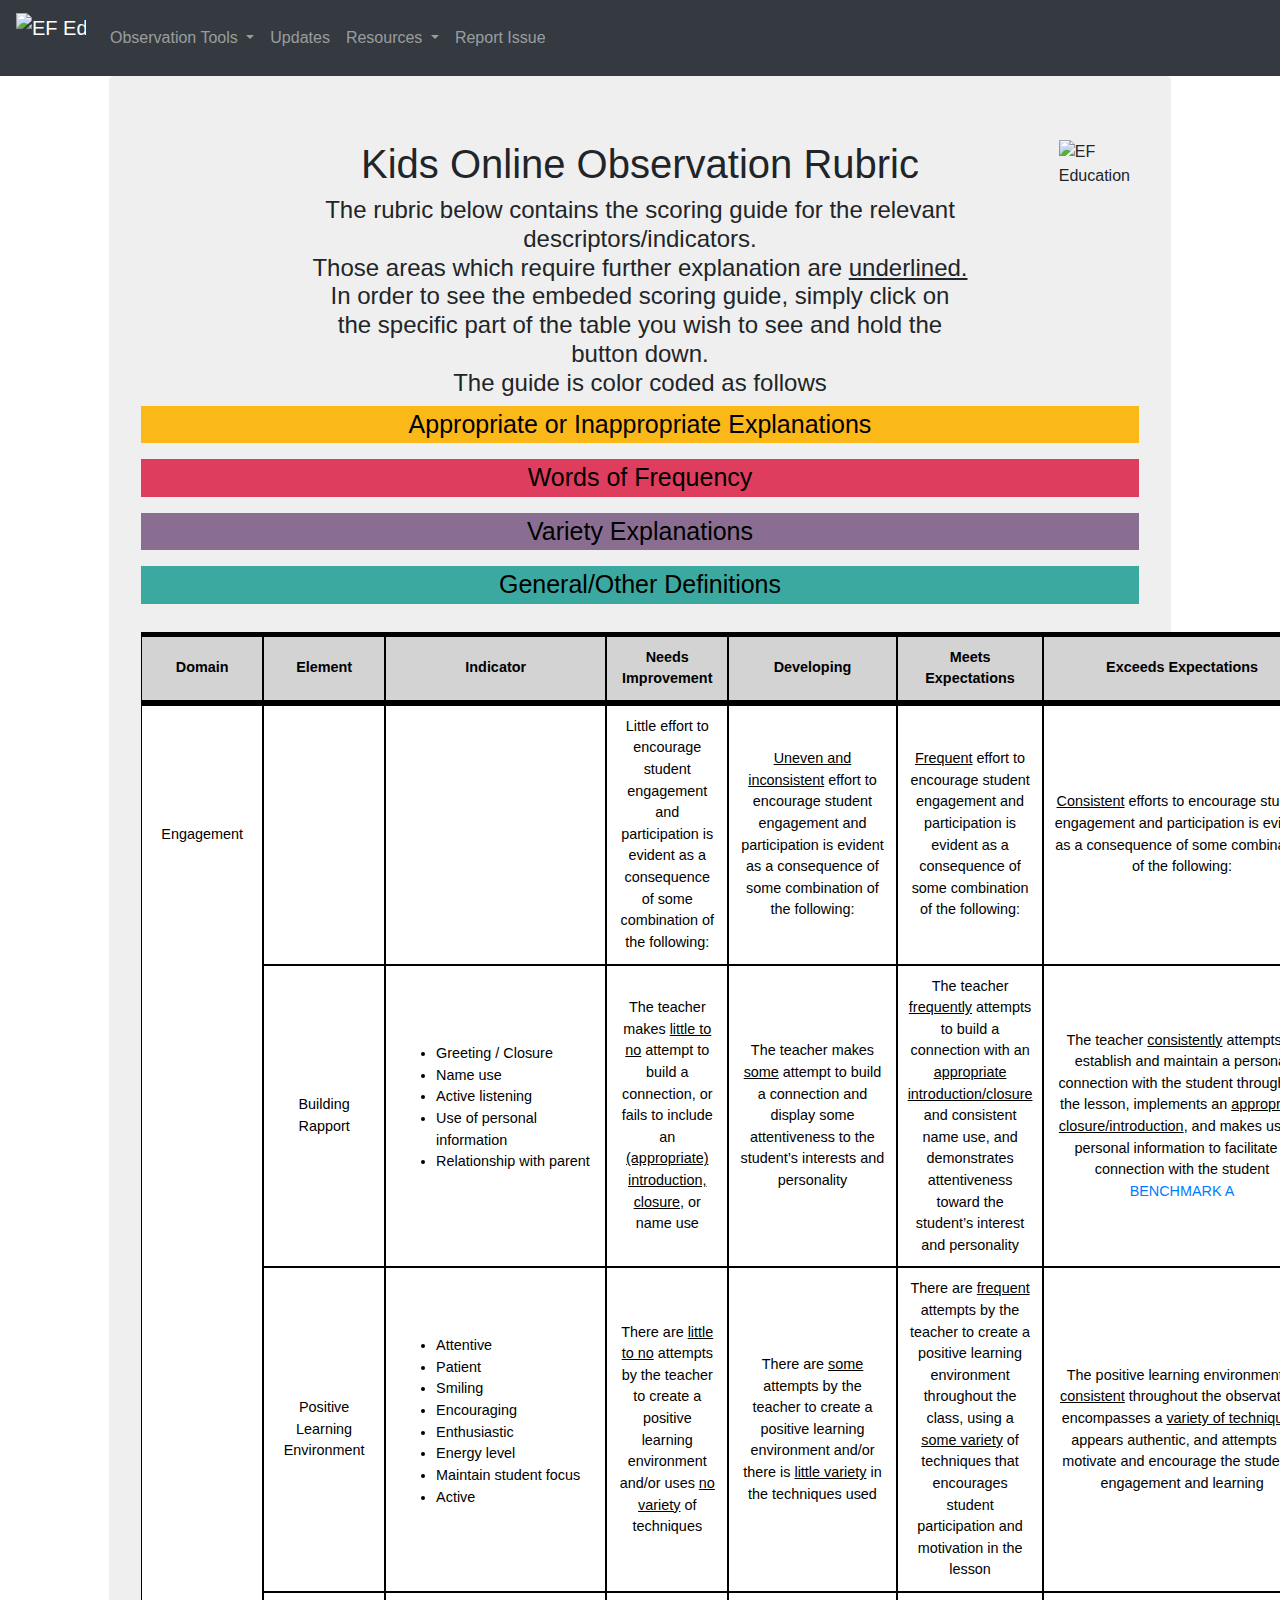
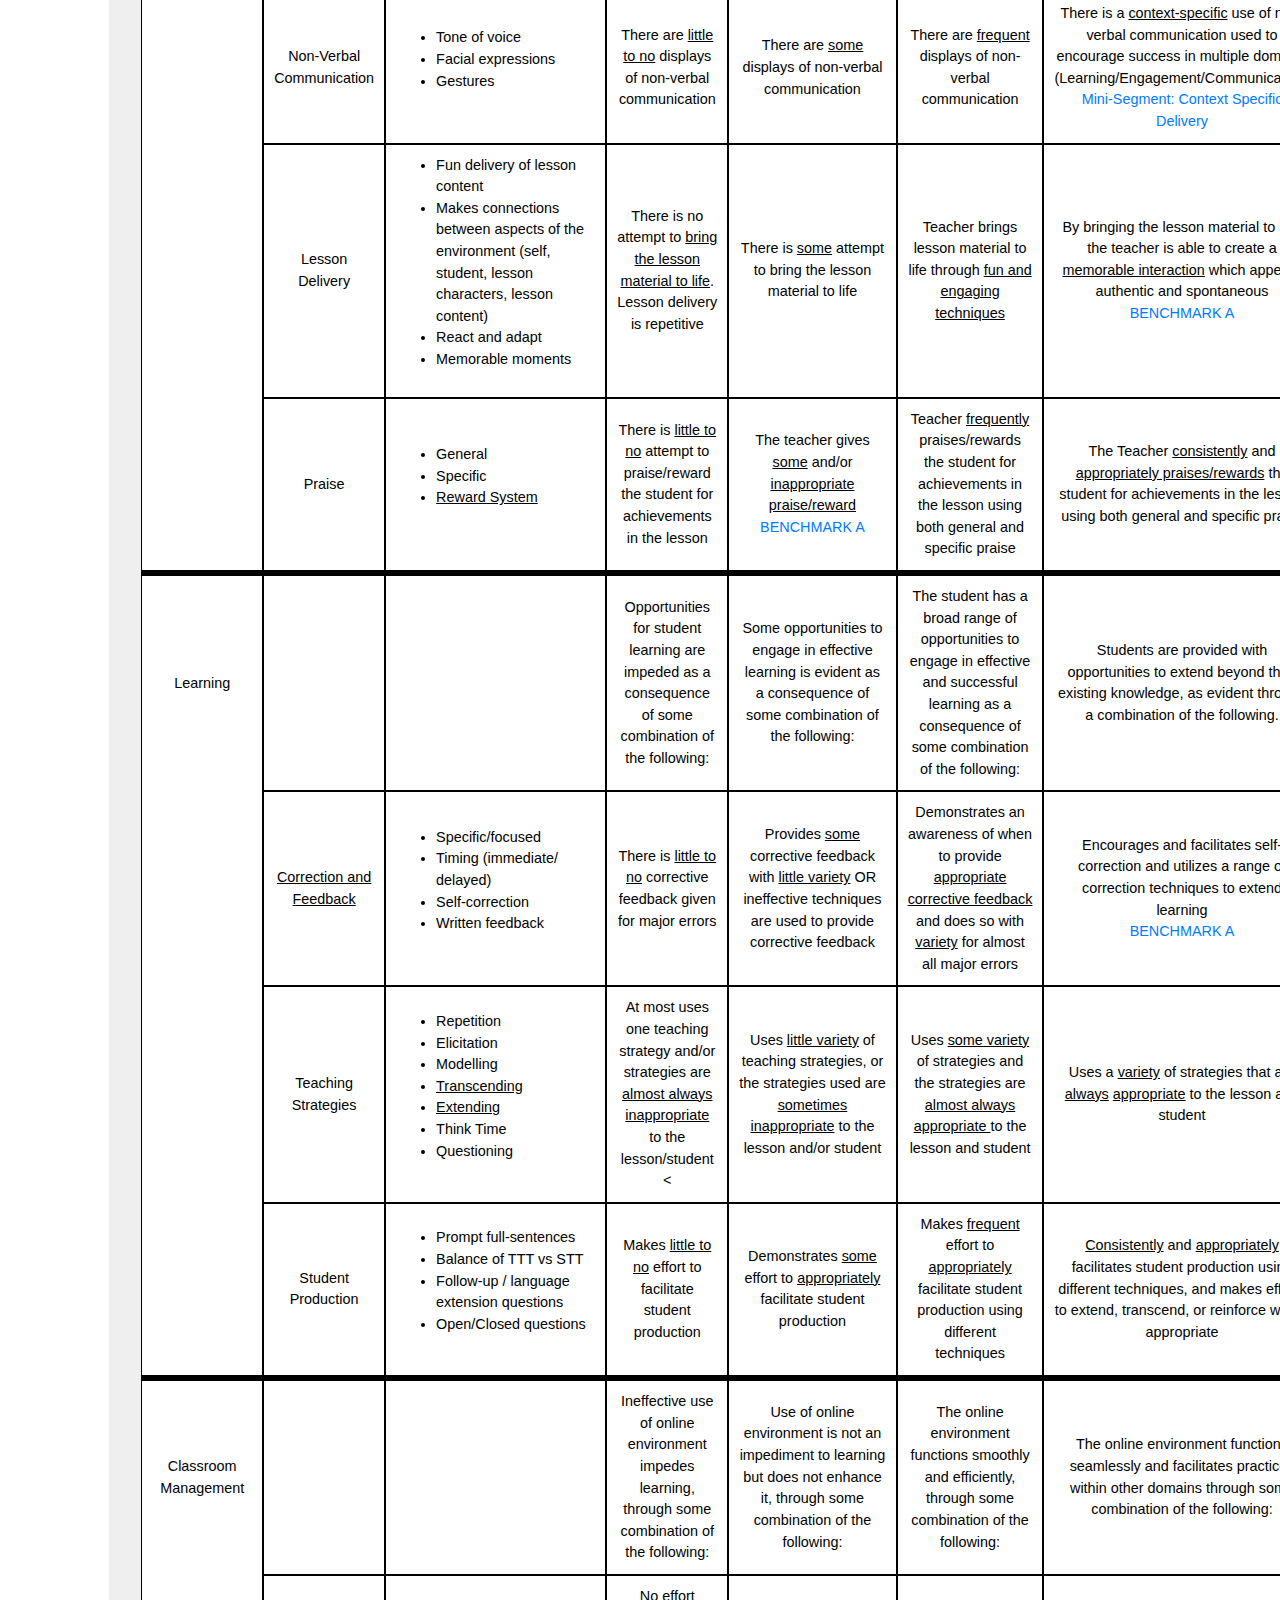
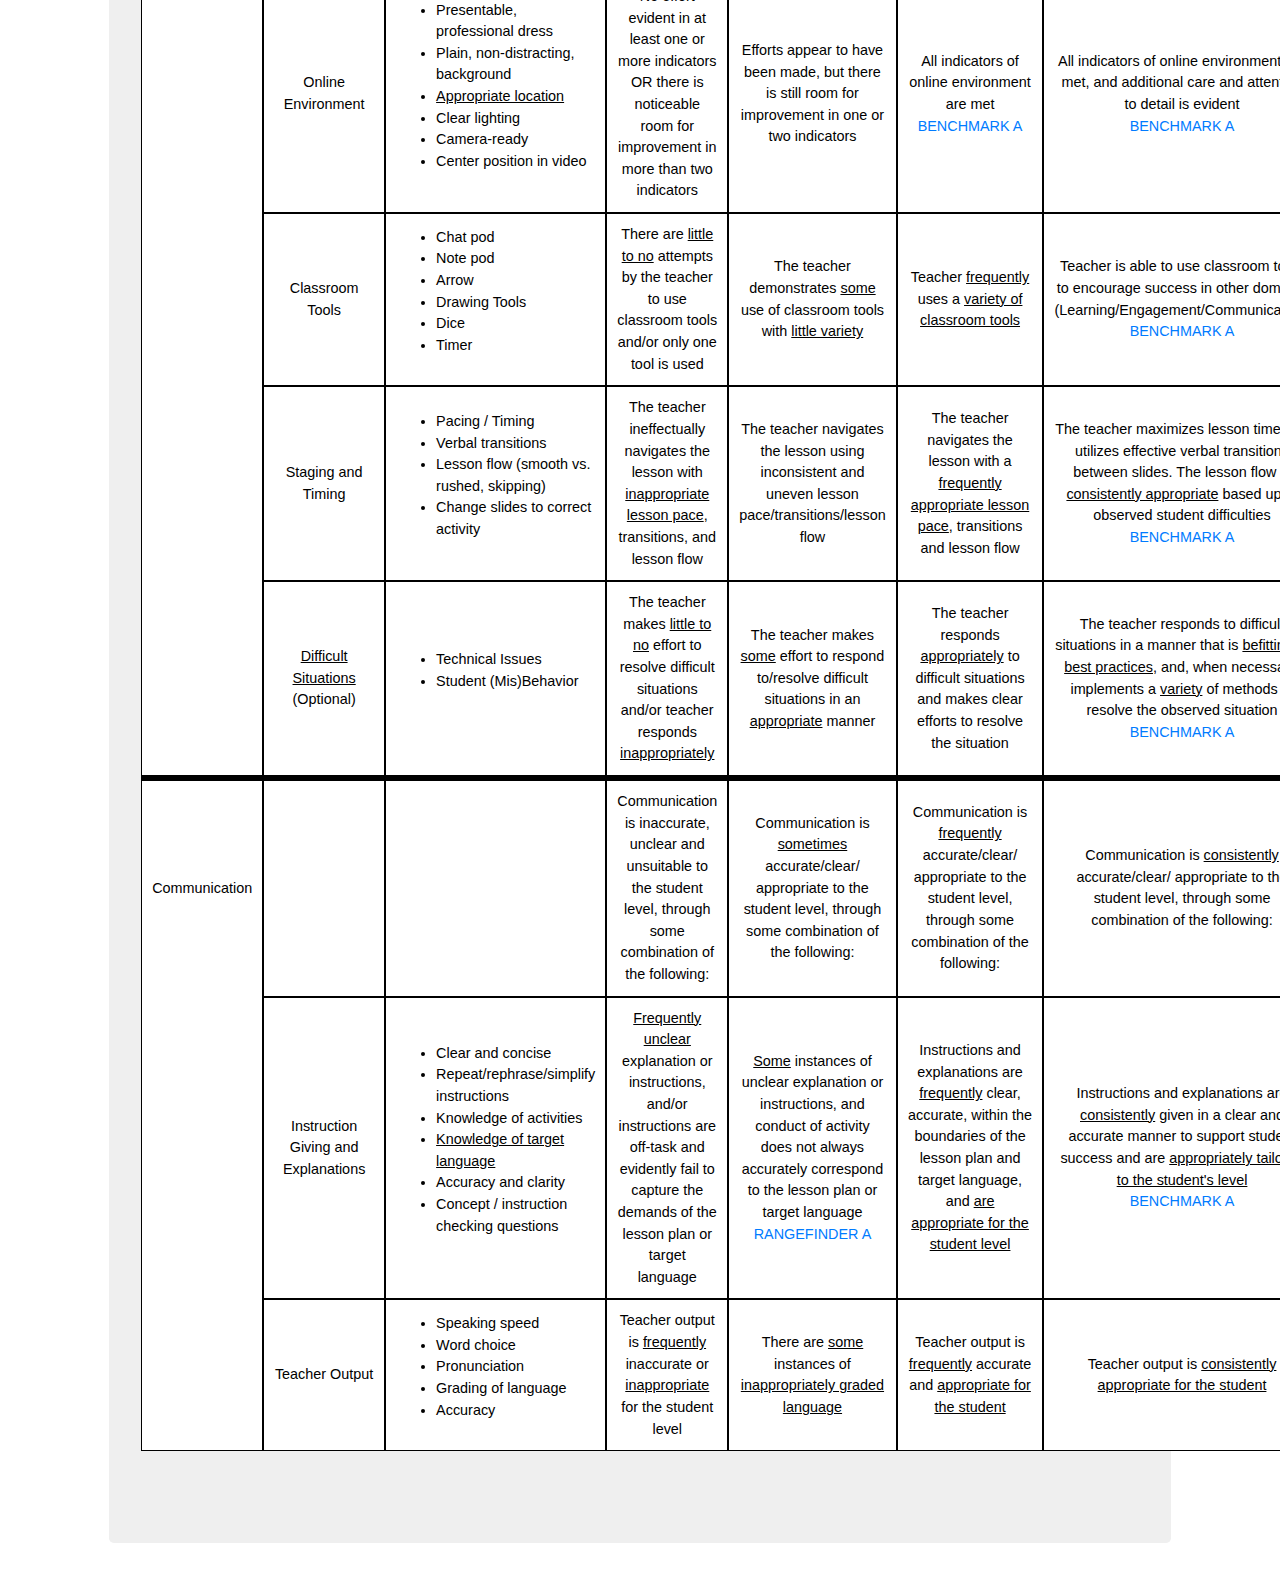
==== commit a732dbe0: "Weekly Updates" ====
--- a/HF/Generate PDF.html
+++ b/HF/Generate PDF.html
@@ -102,12 +102,11 @@
                             <td class='text-center'></td>
                             <td class='text-center'>Little effort to encourage student engagement and participation is evident as a consequence of some combination of the following:</td>
                             <td class='CellWithComment text-center''><span class="forexplanation">Uneven and inconsistent</span> effort to encourage student engagement and participation is evident as a consequence of some combination of the following:
-                            <span style="top: 0px;" class="CellCommentFR"><strong>Uneven and Inconsistent:</strong> A mixture of successful/unsuccessful practice</span></td>
+                            </td>
                             <td class='CellWithComment text-center'><span class="forexplanation">Frequent</span> effort to encourage student engagement and participation is evident as a consequence of some combination of the following:
-                              <span style="top: 0px;" class="CellCommentFR"><strong>Frequent:</strong> More than half of the observation</span>
-                            </td>
+                              
                             <td class='CellWithComment text-center'><span class="forexplanation">Consistent</span> efforts to encourage student engagement and participation is evident as a consequence of some combination of the following:
-                              <span style="top: 0px;" class="CellCommentFR"><strong>Consistent:</strong> Through the entire observation</span>
+                              
                             </td>
                             </tr>
                             <tr>
@@ -123,18 +122,14 @@
                             </ul>
                             </td>
                             <td class="CellWithComment text-center">The teacher makes <span class = forexplanation >little to no</span> attempt to build a connection, or fails to include an <span class = forexplanation >(appropriate) introduction, closure,</span> or name use
-                            <span class="CellCommentAP"><strong>Inappropriate introduction:</strong> Failing to mention ones name/ask for the student&rsquo;s name, asking unecessary questions or perhaps beginning to teach <br><strong>Inappropriate closure:</strong> Rushed closure with no final engaging component with the student</span>
-                            <span style="top: -50px;" class="CellCommentFR"><strong>Little to no:</strong> Less than 20% of the observation</span>
+                            
                             </td>
                             <td class = "CellWithComment text-center">The teacher makes <span class = forexplanation >some</span> attempt to build a connection and display some attentiveness to the student&rsquo;s interests and personality
-                            <span class="CellCommentFR"><strong>Some:</strong> Less than half of the observation</span></td>
+                            </td>
                             <td class = "CellWithComment text-center">The teacher <span class = forexplanation >frequently</span> attempts to build a connection with an <span class = forexplanation >appropriate introduction/closure</span> and consistent name use, and demonstrates attentiveness toward the student&rsquo;s interest and personality
-                                <span class="CellCommentFR"><strong>Frequent:</strong> More than half of the observation</span>
-                                <span class="CellCommentAP" style="top: 50px;"><strong>Appropriate introduction:</strong> Introduces themself, asks for name/how are you etc. Sets the stage for the lesson.<br><br> <strong>Appropriate closure:</strong>Thanks the student/Wraps up the lesson</span></td>
+                                </td>
                             <td class = "CellWithComment text-center">The teacher <span class = forexplanation>consistently</span> attempts to establish and maintain a personal connection with the student throughout the lesson, implements an <span class = forexplanation >appropriate closure/introduction</span>, and makes use of personal information to facilitate a connection with the student
-                                <br><a href = https://europe.irisconnect.com/reflections/474946 target="_blank" >BENCHMARK A</a>
-                            <span class="CellCommentFR"><strong>Consistent:</strong> Through the entire observation</span>
-                            <span class="CellCommentAP"><strong>Appropriate introduction/closure:</strong> See Needs Improvement/Meets Expectations</span></td>
+                                <br><a href = https://europe.irisconnect.com/reflections/474946 target="_blank" >BENCHMARK A</a></td>
                             </tr>
                             <tr>
                             <td style='text-align: center; border-bottom: 1px white; border-top: 1px white'></td>
@@ -151,20 +146,16 @@
                             <li>Active</li>
                             </ul></td>
                             <td class = "CellWithComment text-center">There are <span class = forexplanation >little to no</span> attempts by the teacher to create a positive learning environment and/or uses <span class="forexplanation">no variety</span> of techniques
-                            <span style="top: 0px;" class="CellCommentFR"><strong>Little to no:</strong> Less than 20% of the observation</span>
-                            <span style="top:70px" class="CellCommentV"><strong>No variety:</strong> Only one indicator is observed</span>
+                            
                            </td>
                             <td class = "CellWithComment text-center">There are <span class = forexplanation >some</span> attempts by the teacher to create a positive learning environment and/or there is <span class="forexplanation">little variety</span> in the techniques used
-                            <span style="top: 0px;" class="CellCommentFR"><strong>Some:</strong> Less than half of the observation</span>
-                            <span style="top:50px" class="CellCommentV"><strong>Little variety:</strong> No more than three indicators are observed</span>
+                            
                           </td>
                             <td class = "CellWithComment text-center">There are <span class = forexplanation >frequent</span> attempts by the teacher to create a positive learning environment throughout the class, using a <span class="forexplanation">some variety</span> of techniques that encourages student participation and motivation in the lesson
-                            <span style="top: 0px;" class="CellCommentFR"><strong>Frequent:</strong> More than half of the observation</span>
-                            <span style="top:50px" class="CellCommentV"><strong>Some variety:</strong> Four or more indicators are observed</span>
+                            
                           </td>
                             <td class = "CellWithComment text-center">The positive learning environment is <span class = forexplanation >consistent</span> throughout the observation, encompasses a <span class="forexplanation">variety of techniques</span>, appears authentic, and attempts to motivate and encourage the student&rsquo;s engagement and learning
-                            <span style="top: 0px;" class="CellCommentFR"><strong>Consistent:</strong> Through the entire observation</span>
-                            <span style="top:50px" class="CellCommentV"><strong>Variety of techniques:</strong> Five or more indicators are observed, including Enthusiasm and Energy level</span>
+                            
                           </td>
                             </tr>
                             <tr>
@@ -177,14 +168,14 @@
                             <li>Gestures</li>
                             </ul></td>
                             <td class = "CellWithComment text-center">There are <span class = forexplanation >little to no</span> displays of non-verbal communication
-                            <span class="CellCommentFR"><strong>Little to no:</strong> Less than 20% of the observation</span></td>
+                            </td>
                             <td class = "CellWithComment text-center">There are <span class = forexplanation >some</span> displays of non-verbal communication
-                            <span class="CellCommentFR"><strong>Some:</strong> Less than half of the observation</span></td>
+                            </td>
                             <td class = "CellWithComment text-center">There are <span class = forexplanation >frequent</span> displays of non-verbal communication
-                            <span class="CellCommentFR "><strong>Frequent:</strong> More than half of the observation</span></td>
+                            </td>
                             <td class = "CellWithComment text-center">There is a <span class = forexplanation >context-specific</span> use of non-verbal communication used to encourage success in multiple domains (Learning/Engagement/Communication) 
-                                <br> <a href = https://europe.irisconnect.com/reflections/462950 target="_blank" >Mini-Segement: Context Specific Delivery</a>
-                                <span style="top: 0px" class="CellCommentGEN"><strong>Context Specific</strong> Gestures that are directly associated to the target language</span></td>
+                                <br> <a href = https://europe.irisconnect.com/reflections/462950 target="_blank" >Mini-Segment: Context Specific Delivery</a>
+                                </td>
                             </tr>
                             <tr>
                             <td style='text-align: center; border-bottom: 1px white; border-top: 1px white'></td>
@@ -197,13 +188,15 @@
                             <li>Memorable moments</li>
                             </ul></td>
                             <td class = "CellWithComment text-center">There is no attempt to <span class = forexplanation >bring the lesson material to life</span>. Lesson delivery is repetitive
-                            <span class="CellCommentGEN"><strong>Bring the lesson material to life:</strong> Connections are made to the material that make it fun and relevant to the student and learning outcomes. The content is raised beyond mere read and answer interactions</span></td>
+                            </td>
                             <td class = "CellWithComment text-center">There is <span class = forexplanation >some</span> attempt to bring the lesson material to life
-                            <span style="top: 0px;" class="CellCommentFR"><strong>Some:</strong> At least two attempts</span></td>
-                            <td class = "text-center">Teacher brings lesson material to life through fun and engaging techniques</td>
+                            </td>
+                            <td class = "CellWithComment text-center">Teacher brings lesson material to life through <span class="forexplanation">fun and engaging techniques</span>
+                            
+                            </td>
                             <td class = "CellWithComment text-center">By bringing the lesson material to life, the teacher is able to create a <span class = forexplanation >memorable interaction</span> which appears authentic and spontaneous 
                                 <br><a href = https://europe.irisconnect.com/reflections/475199 target="_blank" >BENCHMARK A</a>
-                            <span class="CellCommentGEN"><strong>Memorable Interaction:</strong> A content-related interaction that brings the lesson material to life, but in a way that can be replicated for other teachers to readily implement too.</span></td>
+                            </td>
                             </tr>
                             <tr>
                             <td style='text-align: center; border-top: 1px white'></td>
@@ -214,19 +207,17 @@
                             <li>Specific</li>
                             <li class="forexplanation">Reward System</li>
                             </ul>
-                          <span class="CellCommentGEN"><strong>Reward System:</strong> The reward system refers to the in-class trophies, or a personalised reward system created by the teacher. </span></td>
+                          </td>
                             <td class = "CellWithComment text-center">There is <span class = forexplanation >little to no</span> attempt to praise/reward the student for achievements in the lesson
-                            <span class="CellCommentFR"><strong>Little to no:</strong> Less than 20% of the observation</span></td>
+                            </td>
                             <td class = "CellWithComment text-center">The teacher gives <span class = forexplanation >some</span> and/or <span class = forexplanation >inappropriate praise/reward</span>
                                 <br> <a href = https://europe.irisconnect.com/reflections/487808 target="_blank" >BENCHMARK A</a>
-                            <span style="top: -50px;" class="CellCommentAP"><strong>Inappropriate Praise/Reward:</strong> Praise/Reward is given when student makes mistakes with target language/ given without verbal reinforcement</span>
-                            <span style="top: -100px;" class="CellCommentFR"><strong>Some:</strong> Less than half of the observation</span></td>
+                            </td>
                             <td class = "CellWithComment text-center">Teacher <span class = forexplanation >frequently</span> praises/rewards the student for achievements in the lesson using both general and specific praise
-                            <span class="CellCommentFR"><strong>Frequently:</strong> More than half of the observation</span></td>
+                            </td>
                             <td class = "CellWithComment text-center">The Teacher <span class = forexplanation >consistently</span> and <span class = forexplanation >appropriately praises/rewards</span> the student for achievements in the lesson using both general and specific praise
           
-                            <span class="CellCommentAP"><strong>Appropriate Praise/Reward</strong> Praise is given when student success is observed</span>
-                            <span class="CellCommentFR"><strong>Consistently:</strong> Throughout the entire observation</span></td>
+                            </td>
                             </tr>
                             <tr>
                             <td class='domaindesc text-center' style='text-align: center; border-bottom: 1px white;'>Learning</td>
@@ -240,8 +231,7 @@
                             <tr>
                             <td style='text-align: center; border-bottom: 1px white; border-top: 1px white'></td>
                             <td class = "CellWithComment text-center"><span class = forexplanation >Correction and Feedback</span>
-                                <span class="CellCommentGEN"><strong>Correction, Feedback Guide:</strong> Score the number of corrections/feedback provided in proportion to the number of major errors made by the student. <br><br>
-                                <strong>Strong student:</strong> In cases where no correction is required, we would ask you to assess this element in light of the teachers performance in praise. What positive feedback was provided? What comments were made akin to feedback?</span></td>
+                                </td>
                               <td class="text-left">
                             <ul type = "disk">
                             <li>Specific/focused</li>
@@ -250,14 +240,11 @@
                             <li>Written feedback</li>
                             </ul></td>
                             <td class = "CellWithComment text-center">There is <span class = forexplanation >little to no</span> corrective feedback given for major errors
-                            <span class="CellCommentFR"><strong>Little to no:</strong> Less than 20% of major errors made</span></td>
+                            </td>
                             <td class = "CellWithComment text-center">Provides <span class = forexplanation >some</span> corrective feedback with <span class = forexplanation>little variety</span> OR ineffective techniques are used to provide corrective feedback
-                            <span class="CellCommentFR" style="top: 50px;"><strong>Some:</strong> Less than half of major errors observed</span>
-                            <span class="CellCommentV"><strong>Little variety:</strong> Two or fewer techniques observed</span></td>
+                            </td>
                             <td class = "CellWithComment text-center">Demonstrates an awareness of when to provide <span class = forexplanation >appropriate corrective feedback</span> and does so with <span class = forexplanation >variety</span> for almost all major errors
-                            <span class="CellCommentAP"><strong>Appropriate Correcive Feedback:</strong> Fedback upon student actions/mistakes that concern the lesson aims and content<br>
-                            <br><strong>Inappropriate Corrective Feedback</strong> Provides feedback on student success/ provides misleading feedback/ provides incorrect feedback</span>
-                            <span class="CellCommentV"><strong>Variety:</strong> More than two techniques observed</span>
+                            
                             </td>
                             <td class="text-center">Encourages and facilitates self-correction and utilizes a range of correction techniques to extend learning
                                 <br><a href = https://europe.irisconnect.com/reflections/484654 target="_blank" >BENCHMARK A</a>
@@ -270,32 +257,23 @@
                             <ul type = "disk">
                             <li>Repetition</li>
                             <li>Elicitation</li>
-                            <li>Modeling</li>
+                            <li>Modelling</li>
                             <li><span class="forexplanation">Transcending</span></li>
                             <li><span class="forexplanation">Extending</span></li>
                             <li>Think Time</li>
                             <li>Questioning</li>
                             </ul>
-                            <span class="CellCommentGEN"><strong>Transcending:</strong> The teacher goes beyond the content of the lesson to ensure student understanding. This could include giving extra examples to explain concepts. <br><br>
-                            <strong>Extending:</strong> The teacher extends the content, when appropriate to both the student’s level and time constraints. This could include using additional prompts or questions to build on the student’s existing knowledge.
-                            </span>
+                            
                           </td>
                             <td class="CellWithComment text-center">At most uses one teaching strategy and/or strategies are <span class="forexplanation">almost always</span> <span class="forexplanation">inappropriate</span> to the lesson/student
-                              <span style="top:0px" class="CellCommentFR"><strong>Almost always:</strong> 70-80% of strategies used</span>
-                              <span style="top: 80px;" class="CellCommentAP" style="top:65px"><strong>Inappropriate strategy:</strong> See explanation in 'Developing' </span>
+                              <
                             </td>
                             <td class = "CellWithComment text-center">Uses <span class = forexplanation >little variety</span> of teaching strategies, or the strategies used are <span class="forexplanation">sometimes</span> <span class="forexplanation">inappropriate</span> to the lesson and/or student
-                            <span style="top: -85px ;" class="CellCommentV"><strong>Little variety:</strong> At least two teaching strategies are observed (see indicators)</span>
-                            <span style="top:10px" class="CellCommentFR"><strong>Sometimes:</strong> Around half of all strategies used</span>
-                            <span class="CellCommentAP" style="top:65px"><strong>Inappropriate strategy:</strong> Use of strategies is not relevant to the activity or content, observed student difficulties, or is delivered in an unaccomodating manner such as speed.</span></td>
+                            </td>
                             <td class = "CellWithComment text-center">Uses <span class="forexplanation">some variety</span> of strategies and the strategies are <span class="forexplanation">almost always</span> <span class = forexplanation >appropriate </span> to the lesson and student
-                                <span style="top:-85px" class="CellCommentV" ><strong>Some variety:</strong> Uses four different teaching strategies (see indicators)</span>
-                                <span style="top:10px" class="CellCommentFR"><strong>Almost always:</strong> 70-80% of strategies used</span>
-                                <span style="top: 75px;" class="CellCommentAP"><strong>Appropriate strategy:</strong> Delivery of teaching strategy is relevant to the activity or content, beneficial to the student, or is slightly challenging/accomodating based upon level<br></td>
+                                </td>
                             <td class="CellWithComment text-center">Uses a <span class="forexplanation">variety</span> of strategies that are <span class="forexplanation">always</span> <span class="forexplanation">appropriate</span> to the lesson and student
-                                <span style="top:0px" class="CellCommentV"><strong>Variety:</strong> Uses five different teaching strategies (see indicators)</span>
-                                <span style="top:50px" class="CellCommentFR"><strong>Always:</strong> All strategies used</span>
-                                <span style="top:80px" class="CellCommentAP"><strong>Appropriate strategy:</strong> See explanation in 'Meets Expectations'</span></td>
+                                </td>
                             
                             </td>
                             </tr>
@@ -311,17 +289,14 @@
                             </ul>
                             </td>
                             <td class = "CellWithComment text-center">Makes <span class = forexplanation >little to no</span> effort to facilitate student production
-                            <span class="CellCommentFR"><strong>Little to no:</strong> Less than 20% of the observation</span></td>
+                            </td>
                             <td class = "CellWithComment text-center">Demonstrates <span class = forexplanation >some</span> effort to <span class="forexplanation">appropriately</span>  facilitate student production
-                            <span class="CellCommentFR"><strong>Some:</strong> Less than half of the observation</span>
-                            <span class="CellCommentAP"><strong>Appropriate facilitation:</strong> Production is maximised to the extent activities allow; talk time is balanced proportionally; if student competence allows, open/follow up questions are attempted; attempts to adapt teachniques to student level<br>
-                            <br><strong>Inappropriate Facilitation</strong> Frequent use of closed questions; no attempt to encourage the use of target structures or language; no attempt to adapt techniques to student level</span></td>
+                            
+                            </td>
                             <td class = "CellWithComment text-center">Makes <span class = forexplanation >frequent</span> effort to <span class="forexplanation">appropriately</span> facilitate student production using different techniques
-                            <span class="CellCommentFR" style="top: -50px;"><strong>Frequent:</strong> More than half of the observation</span>
-                            <span class="CellCommentAP"><strong>Appropriate Facilitation:</strong> see 'Developing'</span></td>
+                            </td>
                             <td class = "CellWithComment text-center"><span class = forexplanation >Consistently</span> and <span class="forexplanation">appropriately</span> facilitates student production using different techniques, and makes efforts to extend, transcend,  or reinforce where appropriate
-                            <span class="CellCommentFR"><strong>Consistently:</strong> Throughout the entire observation</span>
-                            <span class="CellCommentAP"><strong>Appropriate Facilitation:</strong> see 'Developing'</span></td>
+                            </td>
                             </tr>
                             <tr>
                             <td class='domaindesc' style='text-align: center;border-bottom: 1px white'>Classroom Management</td>
@@ -344,8 +319,7 @@
                             <li>Camera-ready</li>
                             <li>Center position in video</li>
                             </ul>
-                            <span class="CellCommentAP"><strong>Appropriate Location:</strong> Teaching location is quiet, undistracting, and befitting of a professional environment<br>
-                            <br><strong>Inappropriate Location:</strong> Teaching is undertaken from a bed/outisde/car/ or other location which is unprofessional</span></td>
+                            </td>
                             <td class="text-center">No effort evident in at least one or more indicators OR there is noticeable room for improvement in more than two indicators</td>
                             <td class="text-center">Efforts appear to have been made, but there is still room for improvement in one or two indicators</td>
                             <td class="text-center">All indicators of online environment are met
@@ -368,14 +342,12 @@
                             <li>Timer</li>
                             </ul></td>
                             <td class = "CellWithComment text-center">There are <span class = forexplanation >little to no</span> attempts by the teacher to use classroom tools and/or only one tool is used
-                            <span style='top:0px' class="CellCommentFR"><strong>Little to no:</strong> Less than 20% of the observation</span></td>
+                            </td>
                             <td class = "CellWithComment text-center">The teacher demonstrates <span class = forexplanation >some</span> use of classroom tools with <span class = forexplanation >little variety</span>
-                              <span style='top:50px' class="CellCommentFR"><strong>Some:</strong> Less than half of the observation</span>
-                              <span class="CellCommentV"><strong>Variety of tools:</strong> More than two tools or tool uses (ways of using a tool)</span>
+                             
                             </td>
                             <td class = "CellWithComment text-center">Teacher <span class = forexplanation >frequently</span> uses a <span class = forexplanation >variety of classroom tools</span>
-                            <span class="CellCommentV"><strong>Variety of tools:</strong> More than two tools or tool uses (ways of using a tool)</span>
-                            <span style='top:50px'  class="CellCommentFR"><strong>Frequent:</strong> More than half of the observation</span></td>
+                            </td>
                             <td class="text-center">Teacher is able to use classroom tools to encourage success in other domains (Learning/Engagement/Communication) <br><a href = https://europe.irisconnect.com/reflections/475554 target="_blank" >BENCHMARK A</a> </td>
                             </tr>
                             <tr>
@@ -389,38 +361,33 @@
                             <li>Change slides to correct activity</li>
                             </ul></td>
                             <td class = "CellWithComment text-center">The teacher ineffectually navigates the lesson with <span class = forexplanation >inappropriate lesson pace</span>, transitions, and lesson flow
-                            <span class="CellCommentAP"><strong>Inappropriate Lesson Pace:</strong> Pace is inappropriate when it is rushed or unecessarily slow.</span></td>
+                            </td>
                             <td class="text-center">The teacher navigates the lesson using inconsistent and uneven lesson pace/transitions/lesson flow</td>
                             <td class = "CellWithComment text-center">The teacher navigates the lesson with a <span class = forexplanation >frequently appropriate lesson pace</span>, transitions and lesson flow
-                                <span style="top: -50px;" class="CellCommentFR"><strong>Frequent:</strong> More than half of the observation</span>
-                                <span class="CellCommentAP"><strong>Appropriate Lesson Pace:</strong> Lesson pace is appropriate when it takes into account the nature of the content, importance of the material, and does so in conjunction to the observed student success/difficulties.</span></td>
+                                </td>
                                 <td class = "CellWithComment text-center">The teacher maximizes lesson time and utilizes effective verbal transitions between slides. The lesson flow is <span class="forexplanation">consistently appropriate</span> based upon observed student difficulties
                                     <br><a href = https://europe.irisconnect.com/reflections/482274 target="_blank" >BENCHMARK A</a>
-                                    <span class="CellCommentFR"><strong>Consistently:</strong> Throughout the entire observation</span>
-                                    <span class="CellCommentAP"><strong>Appropriate Lesson Pace:</strong> See Meets Expectations/Developing for explanation</span></td>
+                                    </td>
                                 </td>
                             </tr>
                             
                             <tr>
                                 <td style='text-align: center; border-top: 1px white'></td>
                                 <td class="CellWithComment text-center"> <span class="forexplanation">Difficult Situations</span><br>(Optional)
-                                <span class="CellCommentGEN"><strong>Difficult Situations Guidance</strong><br> This is an optional element: if there are no technical issues or misbehavior, simply mark 'Unable to Assess'</span></td>
+                                </td>
                                 <td class="text-left">
                                 <ul type = "disk">
                                 <li>Technical Issues</li>
                                 <li>Student (Mis)Behavior</li>
                                 </ul></td>
                                 <td class = "CellWithComment text-center">The teacher makes <span class = forexplanation >little to no</span> effort to resolve difficult situations and/or teacher responds <span class = forexplanation >inappropriately</span>
-                                    <span style="top: -50px;" class="CellCommentFR"><strong>Little to no:</strong> Less than 20% of the observation</span>
-                                    <span class="CellCommentAP"><strong>Inappropriate response/reaction:</strong> The teacher's response to misbehavior is impatient or counterproductive. The teacher may show evident signs of frustration or a lack of equanimity. The teacher is passive in their approach to resolving or confronting a difficult situation.</span></td>
+                                   </td>
                                 <td  class="CellWithComment text-center">The teacher makes <span class = forexplanation >some</span> effort to respond to/resolve difficult situations in an <span class = forexplanation >appropriate</span> manner
-                                    <span class="CellCommentFR"><strong>Some:</strong> Less than half of the observation</span>
-                                    <span class="CellCommentAP"><strong>Appropriate response/reaction:</strong> The teacher is patient, maintains composure, communicates the issues coherently to relevant parties (student/parent); works through the necessary technical issues guidance</span></td>
+                                    </td>
                                 <td class = "CellWithComment text-center">The teacher responds <span class = forexplanation >appropriately</span> to difficult situations and makes clear efforts to resolve the situation
-                                    <span class="CellCommentAP"><strong>Appropriate response/reaction:</strong> See explanation in Developing or Needs Improvement</span></td>
+                                    </td>
                                 <td class = "CellWithComment text-center">The teacher responds to difficult situations in a manner that is <span class="forexplanation">befitting of best practices</span>, and, when necessary, implements a <span class="forexplanation">variety</span> of methods to resolve the observed situation
-                                    <span style="top: -70px;" class="CellCommentV"><strong>Variety of methods:</strong> The teacher is able to use more than one method to resolve the difficult situations </span>
-                                    <span style="top: 20px;" class="CellCommentGEN"><strong>Befitting of best practices:</strong> The teaching practice serves an exemplar model for dealing with difficult situations</span>
+                                    
                                     <br><a href = https://europe.irisconnect.com/reflections/480325 target="_blank" >BENCHMARK A</a>
                                 </td>
                             </tr>
@@ -432,13 +399,13 @@
                             <td class='domaindesc text-center'></td>
                             <td class='domaindesc text-center'>Communication is inaccurate, unclear and unsuitable to the student level, through some combination of the following:</td>
                             <td class='domaindesc CellWithComment text-center'>Communication is <span class = forexplanation >sometimes</span> accurate/clear/ appropriate to the student level, through some combination of the following:
-                                <span class="CellCommentFR"><strong>Some:</strong> Less than half of the observation</span>
+                                
                             </td>
                             <td class='domaindesc CellWithComment text-center'>Communication is <span class = forexplanation >frequently</span> accurate/clear/ appropriate to the student level, through some combination of the following:
-                                <span class="CellCommentFR"><strong>Frequent:</strong> More than half of the observation</span>
+                                
                             </td>
                             <td class='domaindesc CellWithComment text-center'>Communication is <span class = forexplanation >consistently</span> accurate/clear/ appropriate to the student level, through some combination of the following:
-                            <span class="CellCommentFR"><strong>Consistently:</strong> Throughout the entire observation</span></td>
+                            </td>
                             </tr>
                             <tr>
                                 <td style='text-align: center;border-bottom: 1px white; border-top: 1px white'></td>
@@ -452,23 +419,20 @@
                                 <li>Accuracy and clarity</li>
                                 <li>Concept / instruction checking questions</li>
                                     </ul>
-                                    <span class="CellCommentGEN"><strong>Knowledge of Target Lanaguage:</strong> This refers to the wording, language structures/concepts, phonics, and general pronunciation efforts.</span>
+                                    
                                   </td>
                                     <td class = "CellWithComment text-center"><span class = forexplanation >Frequently unclear</span> explanation or instructions, and/or instructions are off-task and evidently fail to capture the demands of the lesson plan or target language
-                                    <span class="CellCommentFR"><strong>Frequently unclear:</strong> More than two instances of explanation/instruction lacking sufficient clarity</span></td>
+                                    </td>
                                     <td class = "CellWithComment text-center"><span class = forexplanation >Some</span> instances of unclear explanation or instructions, and conduct of activity does not always accurately correspond to the lesson plan or target language
                                         <br><a href = https://europe.irisconnect.com/reflections/487849 target="_blank" >RANGEFINDER A</a>
-                                    <span class="CellCommentFR"><strong>Some unclear:</strong> One to two instances of explanation/instruction lacking sufficient clarity</span></td>
+                                   </td>
                                     <td class = "CellWithComment text-center">Instructions and explanations are <span class = forexplanation >frequently</span> clear, accurate, within the boundaries of the lesson plan and target language, and <span class = forexplanation >are appropriate for the student level</span>
-                                        <span style="top: -50px;" class="CellCommentFR"><strong>Frequently:</strong> More than half of the observation</span>
-                                        <span class="CellCommentAP"><strong>Appropriate Student Level:</strong> Delivery of content/instruction/activity is understood by the student with little confusion, or is slightly challenging/accomodating based upon level. <br>
-                                            <br><strong>Inappropriate Student Level:</strong> Use of instruction/content/activities includes words which are beyond the student&rsquo;s level, or is delivered in an unaccomodating manner such as speed.</span>
+                                        
                                     </td>
                                     <td class = "CellWithComment text-center">Instructions and explanations are <span class = forexplanation >consistently</span> given in a clear and accurate manner to support student success and are <span class = forexplanation >appropriately tailored to the student's level</span> 
                                         <br><a href = https://europe.irisconnect.com/reflections/481142 target="_blank" >BENCHMARK A</a>
                                            
-                                        <span class="CellCommentFR"><strong>Consistently:</strong> Throughout the entire observation</span>
-                                        <span class="CellCommentAP"><strong>Appropriate/Inappropriate Student Level:</strong> See 'Meets Expectations' criteria</span>
+                                        
                                     </td>
                                     </tr>
                             <tr>
@@ -483,18 +447,13 @@
                             <li>Accuracy</li>
                             </ul></td>
                             <td class = "CellWithComment text-center">Teacher output is <span class = forexplanation >frequently</span> inaccurate or <span class = forexplanation >inappropriate</span> for the student level
-                            <span style="top: -50px;" class="CellCommentFR"><strong>Frequent:</strong> More than half of the observation</span>
-                            <span class="CellCommentAP"><strong>Appropriate Student Level:</strong> Delivery of content/instruction/activity is understood by the student with little confusion, or is slightly challenging/accomodating based upon level. <br>
-                            <br><strong>Inappropriate Student Level:</strong> Use of instruction/content/activities includes words which are beyond the student&rsquo;s level, or is delivered in an unaccomodating manner such as speed.</span></td>
+                            </td>
                             <td class = "CellWithComment text-center">There are <span class = forexplanation >some</span> instances of <span class = forexplanation >inappropriately graded language</span>
-                            <span class="CellCommentFR"><strong>Some:</strong> Less than half of the observation</span>
-                            <span class="CellCommentAP"><strong>Inappropriately Graded Langaugue:</strong> see 'Needs Improvement'</span></td>
+                            </td>
                             <td class = "CellWithComment text-center">Teacher output is <span class = forexplanation >frequently</span> accurate and <span class="forexplanation">appropriate for the student</span>
-                            <span class="CellCommentFR"><strong>Frequent:</strong> More than half of the observation</span>
-                            <span class="CellCommentAP"><strong>Appropriate for the student:</strong> see 'Needs Improvement'</span></td>
+                           </td>
                             <td class = "CellWithComment text-center">Teacher output is <span class = forexplanation >consistently</span> <span class = forexplanation >appropriate for the student</span>
-                            <span class="CellCommentFR"><strong>Consistently:</strong> Throughout the entire observation</span>
-                            <span class="CellCommentAP"><strong>Appropriate for the student:</strong> see 'Needs Improvement'</span></td>
+                            </td>
                             </tr>
                             </tbody>
                             </table>
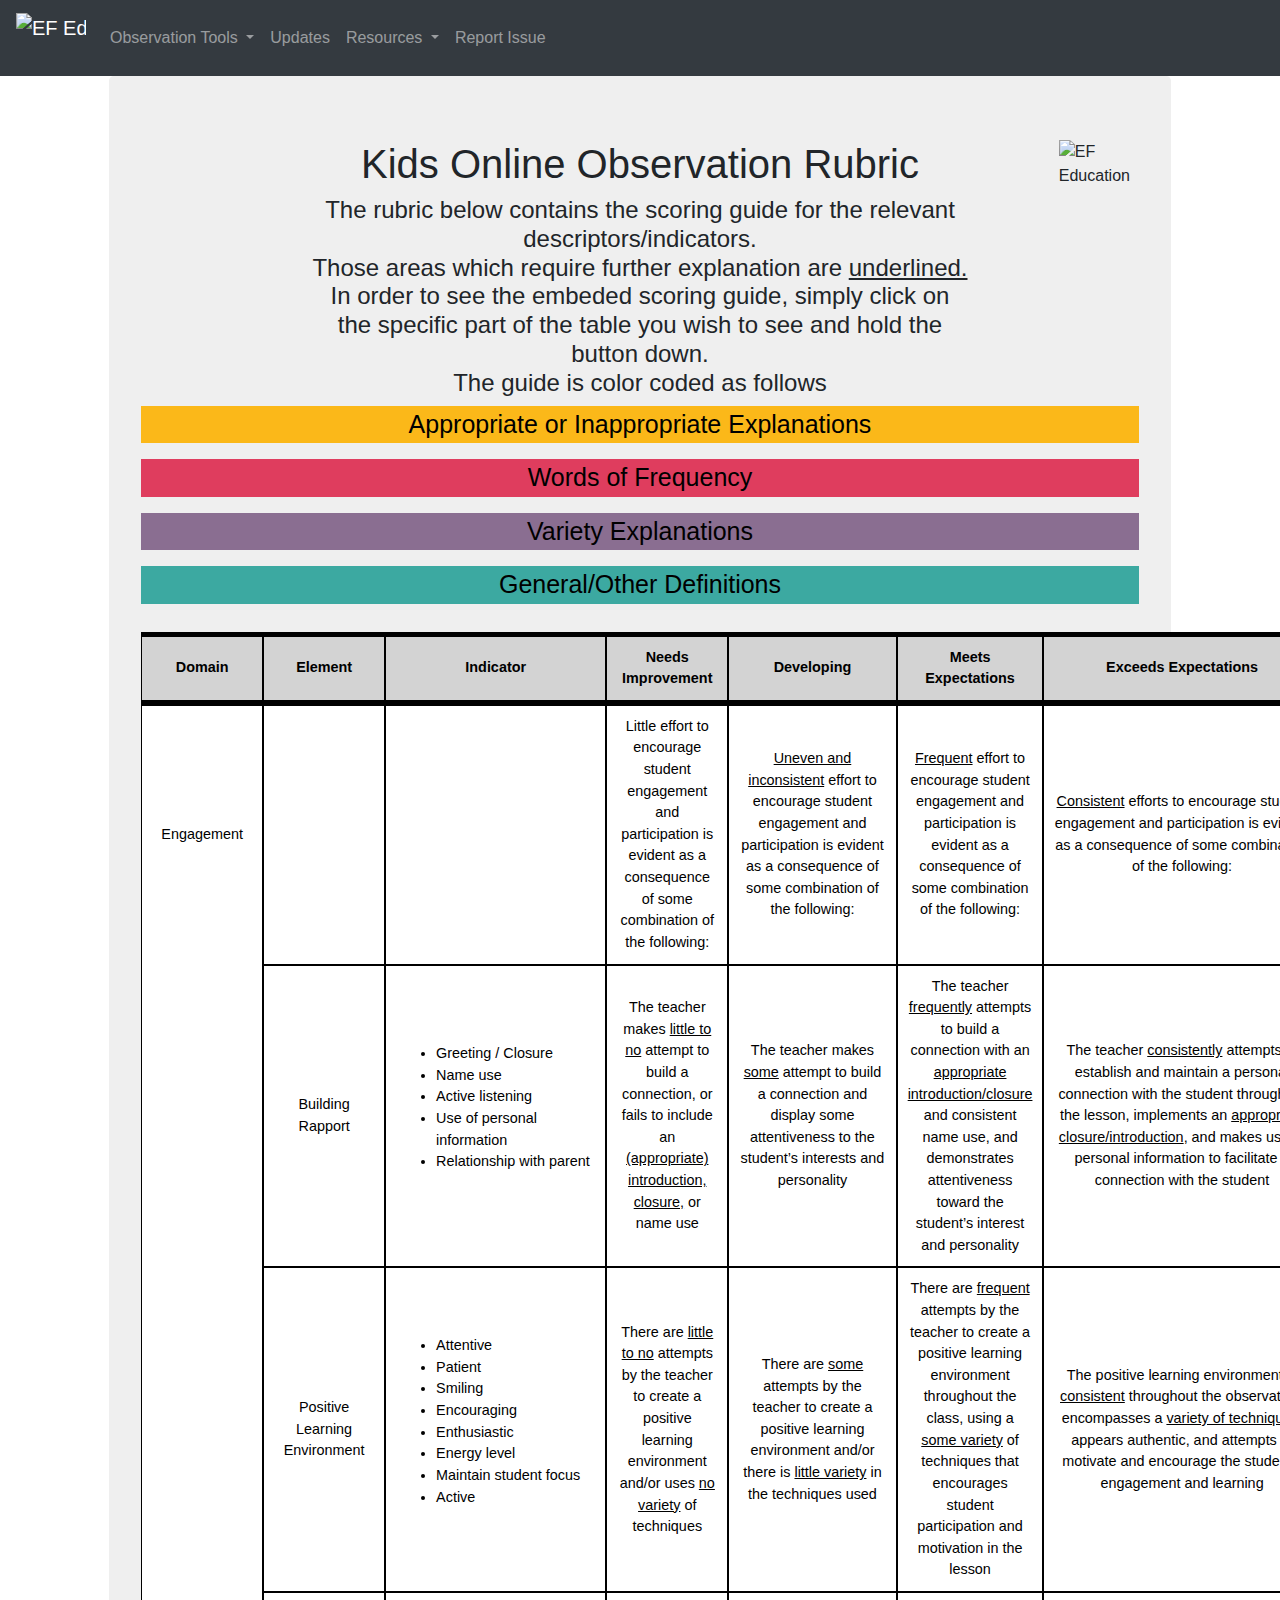
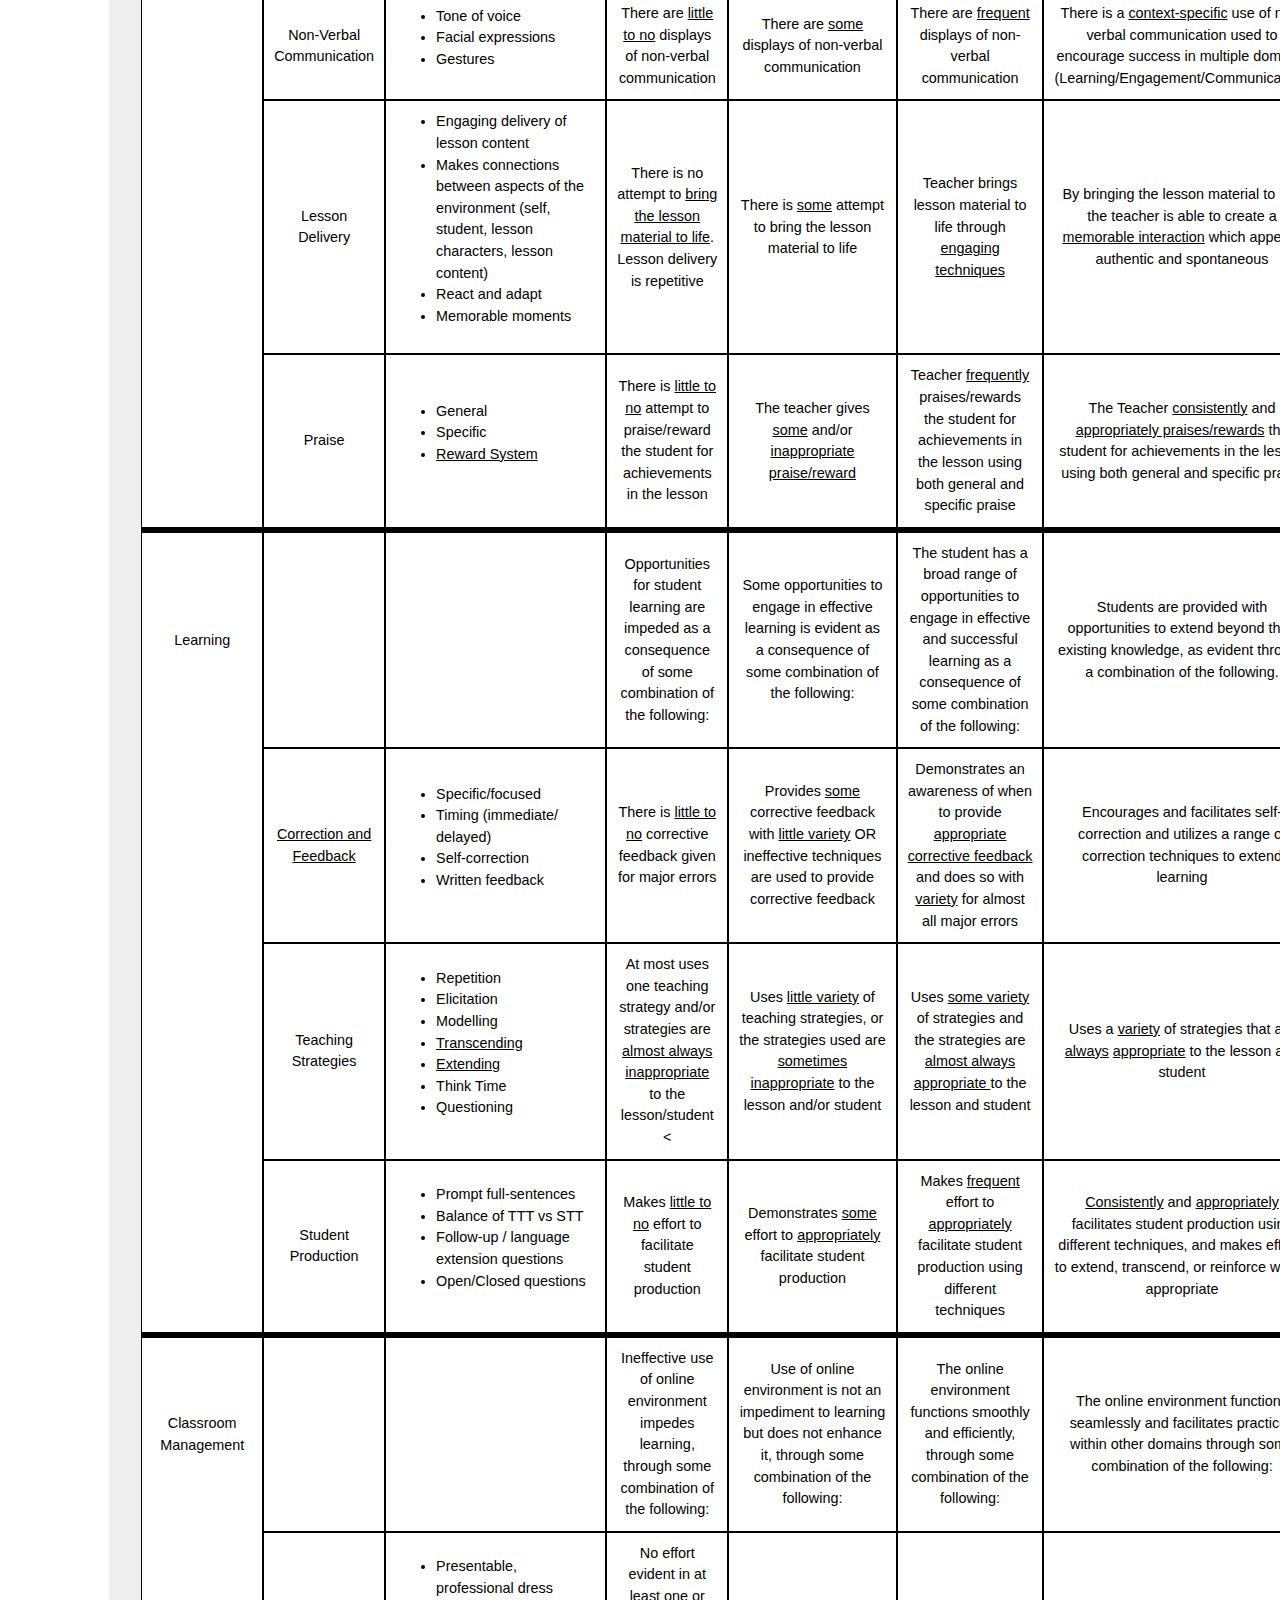
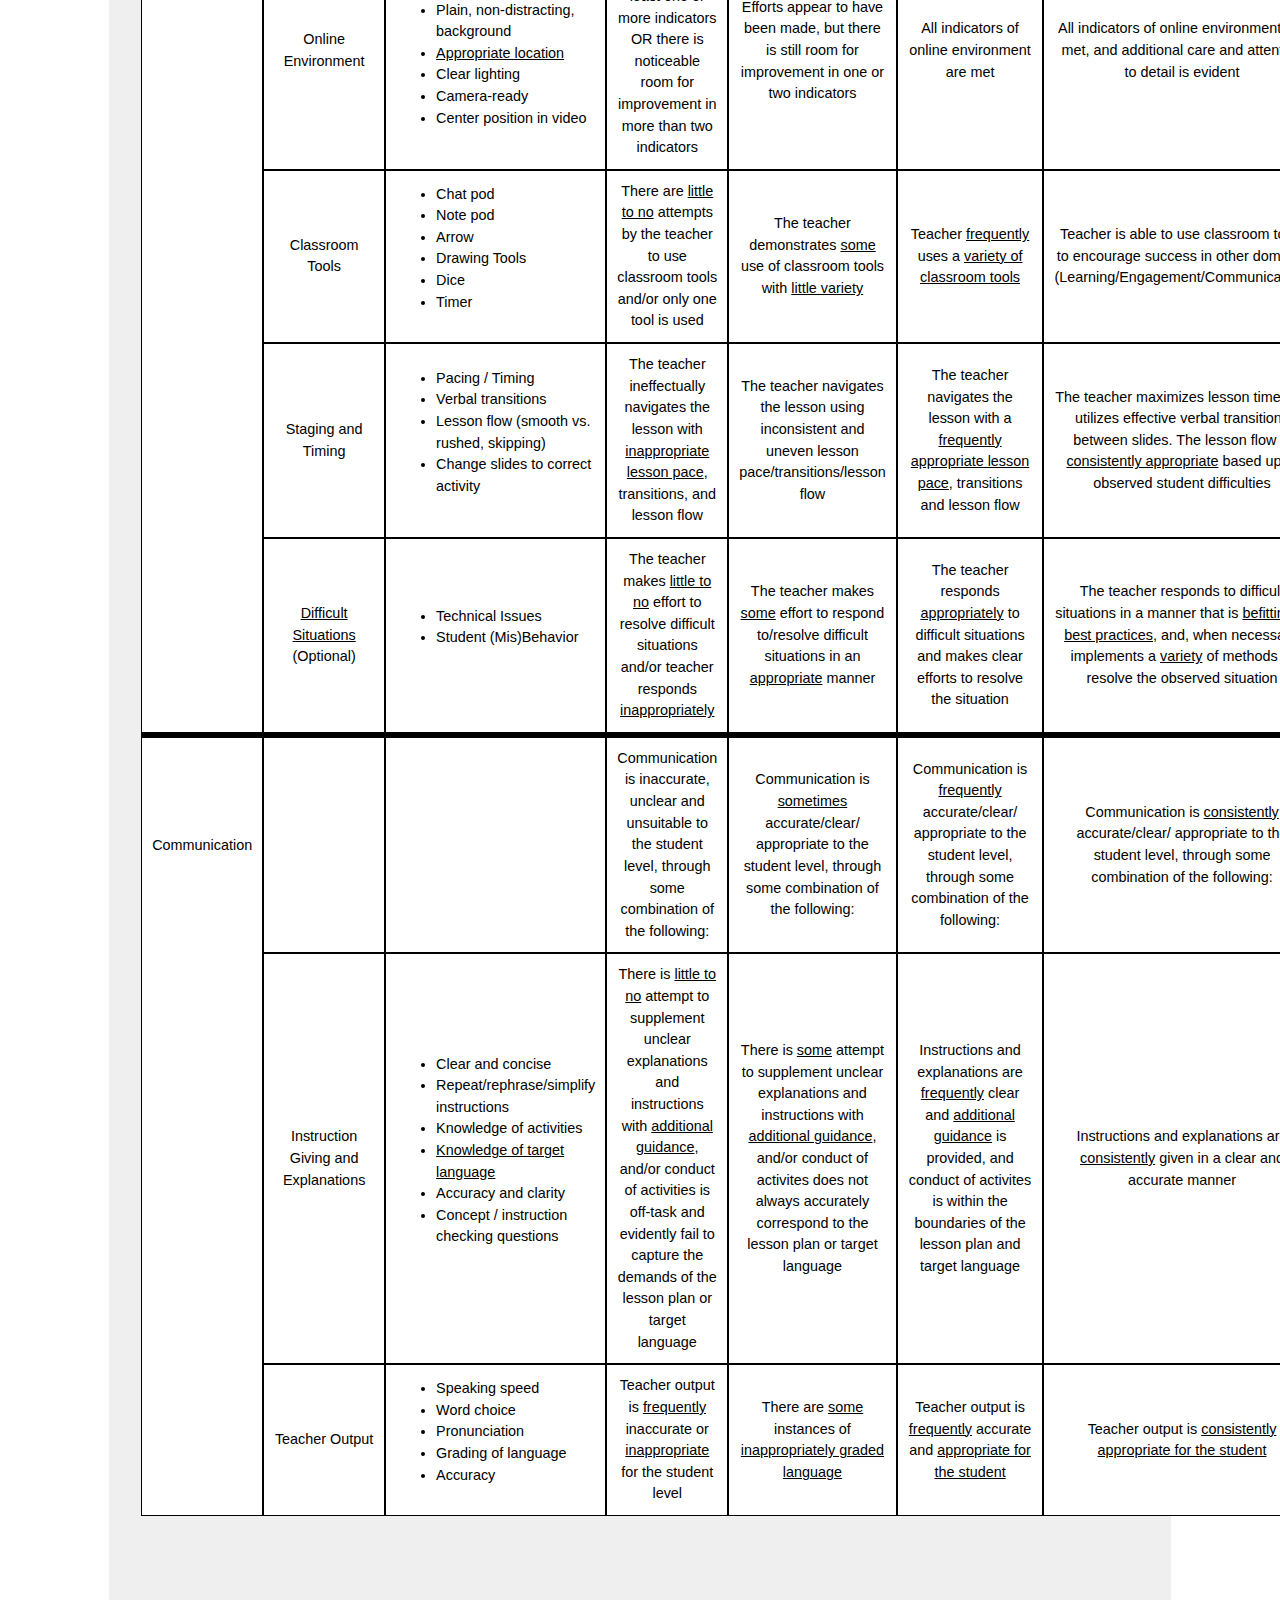
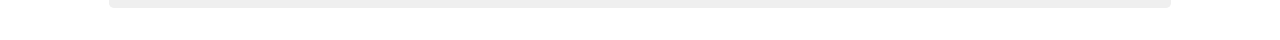
==== commit 1d9b614c: "Weekly update" ====
--- a/HF/Generate PDF.html
+++ b/HF/Generate PDF.html
@@ -5,7 +5,7 @@
         <title>High Flyers Rubric</title>
         <link rel="stylesheet" href="https://stackpath.bootstrapcdn.com/bootstrap/4.3.1/css/bootstrap.min.css" integrity="sha384-ggOyR0iXCbMQv3Xipma34MD+dH/1fQ784/j6cY/iJTQUOhcWr7x9JvoRxT2MZw1T" crossorigin="anonymous">
         <link rel="stylesheet" href="https://cdnjs.cloudflare.com/ajax/libs/font-awesome/4.7.0/css/font-awesome.min.css">
-        <link rel="stylesheet" href="../Static/site.css"
+        <link rel="stylesheet" href="../Static/css/site.css"
         <!--[if lt IE 9]>
       <script src="https://oss.maxcdn.com/html5shiv/3.7.2/html5shiv.min.js"></script>
       <script src="https://oss.maxcdn.com/respond/1.4.2/respond.min.js"></script>
@@ -129,7 +129,6 @@
                             <td class = "CellWithComment text-center">The teacher <span class = forexplanation >frequently</span> attempts to build a connection with an <span class = forexplanation >appropriate introduction/closure</span> and consistent name use, and demonstrates attentiveness toward the student&rsquo;s interest and personality
                                 </td>
                             <td class = "CellWithComment text-center">The teacher <span class = forexplanation>consistently</span> attempts to establish and maintain a personal connection with the student throughout the lesson, implements an <span class = forexplanation >appropriate closure/introduction</span>, and makes use of personal information to facilitate a connection with the student
-                                <br><a href = https://europe.irisconnect.com/reflections/474946 target="_blank" >BENCHMARK A</a></td>
                             </tr>
                             <tr>
                             <td style='text-align: center; border-bottom: 1px white; border-top: 1px white'></td>
@@ -174,28 +173,27 @@
                             <td class = "CellWithComment text-center">There are <span class = forexplanation >frequent</span> displays of non-verbal communication
                             </td>
                             <td class = "CellWithComment text-center">There is a <span class = forexplanation >context-specific</span> use of non-verbal communication used to encourage success in multiple domains (Learning/Engagement/Communication) 
-                                <br> <a href = https://europe.irisconnect.com/reflections/462950 target="_blank" >Mini-Segment: Context Specific Delivery</a>
                                 </td>
                             </tr>
                             <tr>
                             <td style='text-align: center; border-bottom: 1px white; border-top: 1px white'></td>
                             <td class="text-center">Lesson Delivery</td>
                             <td class="text-left">
-                            <ul type = "disk">
-                            <li>Fun delivery of lesson content</li>
-                            <li>Makes connections between aspects of the environment (self, student, lesson characters, lesson content)</li>
-                            <li>React and adapt</li>
-                            <li>Memorable moments</li>
-                            </ul></td>
+                              <ul type = "disk">
+                                <li>Engaging delivery of lesson content</li>
+                                <li>Makes connections between aspects of the environment (self, student, lesson characters, lesson content)</li>
+                                <li>React and adapt</li>
+                                <li>Memorable moments</li>
+                              </ul>
+                          </td>
                             <td class = "CellWithComment text-center">There is no attempt to <span class = forexplanation >bring the lesson material to life</span>. Lesson delivery is repetitive
                             </td>
                             <td class = "CellWithComment text-center">There is <span class = forexplanation >some</span> attempt to bring the lesson material to life
                             </td>
-                            <td class = "CellWithComment text-center">Teacher brings lesson material to life through <span class="forexplanation">fun and engaging techniques</span>
+                            <td class = "CellWithComment text-center">Teacher brings lesson material to life through <span class="forexplanation">engaging techniques</span>
                             
                             </td>
                             <td class = "CellWithComment text-center">By bringing the lesson material to life, the teacher is able to create a <span class = forexplanation >memorable interaction</span> which appears authentic and spontaneous 
-                                <br><a href = https://europe.irisconnect.com/reflections/475199 target="_blank" >BENCHMARK A</a>
                             </td>
                             </tr>
                             <tr>
@@ -211,7 +209,6 @@
                             <td class = "CellWithComment text-center">There is <span class = forexplanation >little to no</span> attempt to praise/reward the student for achievements in the lesson
                             </td>
                             <td class = "CellWithComment text-center">The teacher gives <span class = forexplanation >some</span> and/or <span class = forexplanation >inappropriate praise/reward</span>
-                                <br> <a href = https://europe.irisconnect.com/reflections/487808 target="_blank" >BENCHMARK A</a>
                             </td>
                             <td class = "CellWithComment text-center">Teacher <span class = forexplanation >frequently</span> praises/rewards the student for achievements in the lesson using both general and specific praise
                             </td>
@@ -247,7 +244,6 @@
                             
                             </td>
                             <td class="text-center">Encourages and facilitates self-correction and utilizes a range of correction techniques to extend learning
-                                <br><a href = https://europe.irisconnect.com/reflections/484654 target="_blank" >BENCHMARK A</a>
                             </td>
                             </tr>
                             <tr>
@@ -323,10 +319,8 @@
                             <td class="text-center">No effort evident in at least one or more indicators OR there is noticeable room for improvement in more than two indicators</td>
                             <td class="text-center">Efforts appear to have been made, but there is still room for improvement in one or two indicators</td>
                             <td class="text-center">All indicators of online environment are met
-                                    <br><a href = https://europe.irisconnect.com/reflections/485031 target="_blank" >BENCHMARK A</a>
                             </td>
                             <td class="text-center">All indicators of online environment are met, and additional care and attention to detail is evident
-                                    <br><a href = https://europe.irisconnect.com/reflections/484736 target="_blank" >BENCHMARK A</a>
                             </td>
                             </tr>
                             <tr>
@@ -348,7 +342,7 @@
                             </td>
                             <td class = "CellWithComment text-center">Teacher <span class = forexplanation >frequently</span> uses a <span class = forexplanation >variety of classroom tools</span>
                             </td>
-                            <td class="text-center">Teacher is able to use classroom tools to encourage success in other domains (Learning/Engagement/Communication) <br><a href = https://europe.irisconnect.com/reflections/475554 target="_blank" >BENCHMARK A</a> </td>
+                            <td class="text-center">Teacher is able to use classroom tools to encourage success in other domains (Learning/Engagement/Communication)
                             </tr>
                             <tr>
                             <td style='text-align: center; border-top: 1px white; border-bottom: 1px white' ></td>
@@ -366,7 +360,6 @@
                             <td class = "CellWithComment text-center">The teacher navigates the lesson with a <span class = forexplanation >frequently appropriate lesson pace</span>, transitions and lesson flow
                                 </td>
                                 <td class = "CellWithComment text-center">The teacher maximizes lesson time and utilizes effective verbal transitions between slides. The lesson flow is <span class="forexplanation">consistently appropriate</span> based upon observed student difficulties
-                                    <br><a href = https://europe.irisconnect.com/reflections/482274 target="_blank" >BENCHMARK A</a>
                                     </td>
                                 </td>
                             </tr>
@@ -388,7 +381,6 @@
                                     </td>
                                 <td class = "CellWithComment text-center">The teacher responds to difficult situations in a manner that is <span class="forexplanation">befitting of best practices</span>, and, when necessary, implements a <span class="forexplanation">variety</span> of methods to resolve the observed situation
                                     
-                                    <br><a href = https://europe.irisconnect.com/reflections/480325 target="_blank" >BENCHMARK A</a>
                                 </td>
                             </tr>
                                     
@@ -421,16 +413,14 @@
                                     </ul>
                                     
                                   </td>
-                                    <td class = "CellWithComment text-center"><span class = forexplanation >Frequently unclear</span> explanation or instructions, and/or instructions are off-task and evidently fail to capture the demands of the lesson plan or target language
-                                    </td>
-                                    <td class = "CellWithComment text-center"><span class = forexplanation >Some</span> instances of unclear explanation or instructions, and conduct of activity does not always accurately correspond to the lesson plan or target language
-                                        <br><a href = https://europe.irisconnect.com/reflections/487849 target="_blank" >RANGEFINDER A</a>
+                                  <td class = "CellWithComment text-center">There is <span class="forexplanation">little to no</span> attempt to supplement unclear explanations and instructions with <span class="forexplanation"> additional guidance</span>, and/or conduct of activities is off-task and evidently fail to capture the demands of the lesson plan or target language 
+                                  </td>
+                                  <td class = "CellWithComment text-center">There is <span class = forexplanation >some</span> attempt to supplement unclear explanations and instructions with <span class="forexplanation">additional guidance</span>, and/or conduct of activites does not always accurately correspond to the lesson plan or target language
                                    </td>
-                                    <td class = "CellWithComment text-center">Instructions and explanations are <span class = forexplanation >frequently</span> clear, accurate, within the boundaries of the lesson plan and target language, and <span class = forexplanation >are appropriate for the student level</span>
+                                   <td class = "CellWithComment text-center">Instructions and explanations are <span class = forexplanation >frequently</span> clear and <span class="forexplanation">additional guidance</span> is provided, and conduct of activites is within the boundaries of the lesson plan and target language
                                         
                                     </td>
-                                    <td class = "CellWithComment text-center">Instructions and explanations are <span class = forexplanation >consistently</span> given in a clear and accurate manner to support student success and are <span class = forexplanation >appropriately tailored to the student's level</span> 
-                                        <br><a href = https://europe.irisconnect.com/reflections/481142 target="_blank" >BENCHMARK A</a>
+                                    <td class = "CellWithComment text-center">Instructions and explanations are <span class = forexplanation >consistently</span> given in a clear and accurate manner
                                            
                                         
                                     </td>
--- a/Static/css/site.css
+++ b/Static/css/site.css
@@ -0,0 +1,161 @@
+
+	body{
+		font-family: "Trebuchet MS", Verdana, Arial, Helvetica, sans-serif;
+		}
+
+table{
+		padding: 0;
+		margin: 0;
+        border-collapse: separate;
+        border-spacing: 0;
+		border: 0.5px black;
+		font-size: 0.9em;
+		color: #000;
+        background: #ffff;
+        overflow:auto;
+		}
+td{
+		border: 1px solid black;
+		padding: 10px;
+        text-align: left;
+        position: relative;
+        }
+        
+th {
+        position: sticky;
+        position: -webkit-sticky;
+        top: 75px; 
+        background: white;
+        border-bottom: 5px solid black; 
+        border-top: 5px solid black;
+        border-left: 1px solid black;
+        border-right: 1px solid black;
+        text-align: center;
+        padding: 10px;
+        background: lightgrey;
+        color: black;
+        z-index: 999;
+        font-size: 1.0em;
+    }
+
+
+.CellWithComment{position: relative;;
+cursor: pointer;}
+
+.CellCommentAP{
+    visibility: hidden;
+    width: auto;
+    position:absolute;					
+    z-index:100;
+    text-align: Left;
+    opacity: 0.4;
+        border-radius: 6px;
+    background-color: #fbb819;
+    color: #000000;
+    font-size: 14px;
+    text-align: center;
+    padding:3px;
+    top:20px; 
+    left:0px;
+    } 
+
+.CellWithComment:active span.CellCommentAP {visibility: visible;opacity: 1;}
+
+.CellCommentFR{
+    visibility: hidden;
+    width: auto;
+    position:absolute; 
+    z-index:100;
+    text-align: Left;
+    opacity: 0.4;
+    border-radius: 6px;
+    background-color: #df3d5e;
+    color: #000000;
+    font-size: 14px;
+    text-align: center;
+    padding:3px;        top:-30px; 
+    left:0px;
+    }   
+.CellWithComment:active span.CellCommentFR {visibility: visible;opacity: 1;}
+    
+.CellCommentV{
+    visibility: hidden;
+    width: auto;
+    position:absolute; 
+    z-index:100;
+    text-align: Left;
+    opacity: 0.4;
+    border-radius: 6px;
+    background-color: #8a6e91;
+    color: #000000;
+    font-size: 14px;
+    text-align: center;
+    padding:3px;
+    top:-30px; 
+    left:0px;
+    right:0px;
+    }   
+.CellWithComment:active span.CellCommentV {visibility: visible;opacity: 1;}
+    
+.CellCommentGEN{
+    visibility: hidden;
+    width: auto;
+    position:absolute;
+    z-index:100;
+    text-align: Left;
+    opacity: 0.4;
+    border-radius: 6px;
+    background-color: #3ca9a1;
+    color: #000000;
+    font-size: 14px;
+    text-align: center;
+    padding:3px;
+    top:20px; 
+    left:0px;
+    }   
+.CellWithComment:active span.CellCommentGEN {visibility: visible;opacity: 1;}
+    
+.forexplanation {
+    text-decoration: underline;
+    }
+.menu-closed-logo {
+    vertical-align: top;
+    float: right;
+    }
+.domaindesc{
+    border-top-width: 5px;
+    border-top-color: rgb(0, 0, 0)
+    }
+.text-center{
+    text-align: center;
+    }
+.text-left{
+    text-align: left;
+    }
+.font-icon-large{
+    font-size: 50px;
+    }
+.max{
+        max-width: 100%;
+    width:100%;
+    }
+.box-pad{
+    padding-bottom: 20px;
+    padding-top: 20px;
+    padding-left: 20px;
+    padding-right: 20px;
+    }
+.update-element{
+    color: crimson;
+}
+.text-border{
+    border: 2px solid black;
+    display: inline-block;
+    padding: 10px 10px 10px 10px;
+}
+.benchmark-button{
+    margin-top: 10px;
+    height: 20px;
+    font-size: 15px;
+    padding: 5px;
+}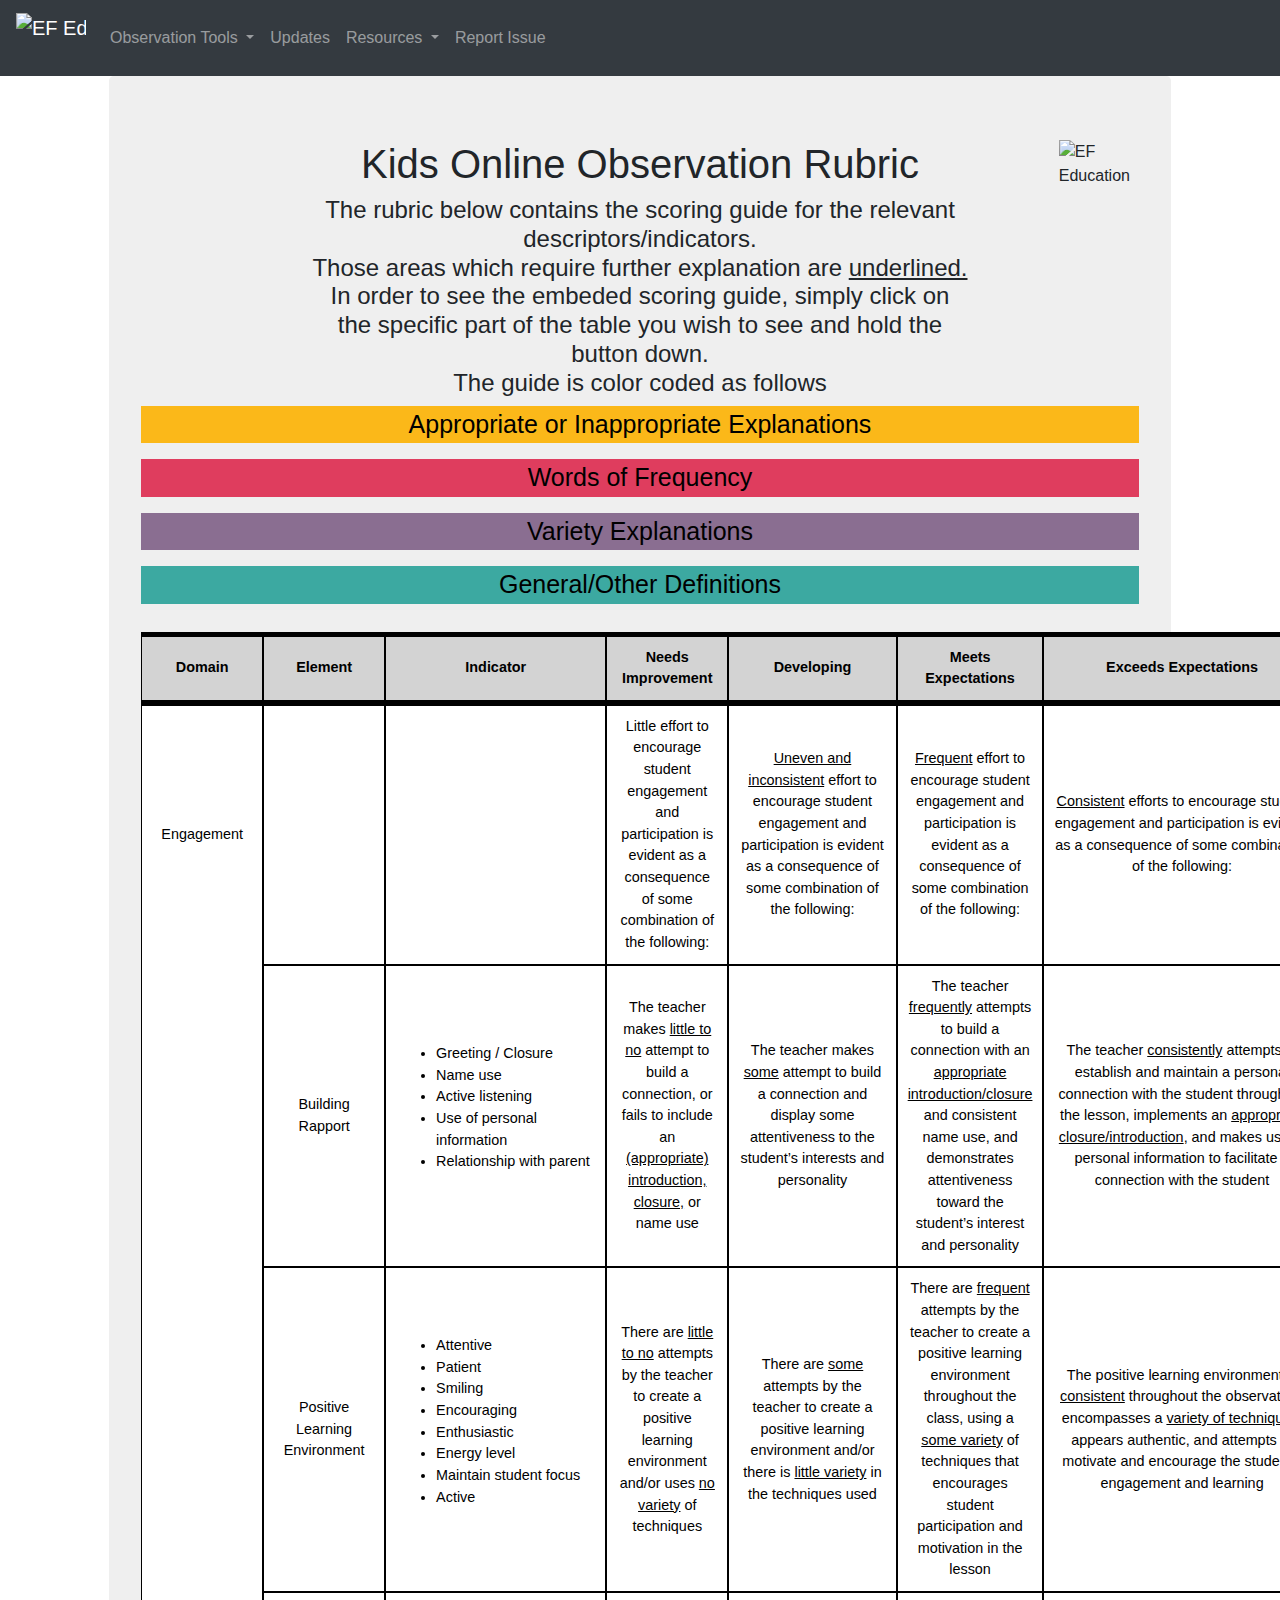
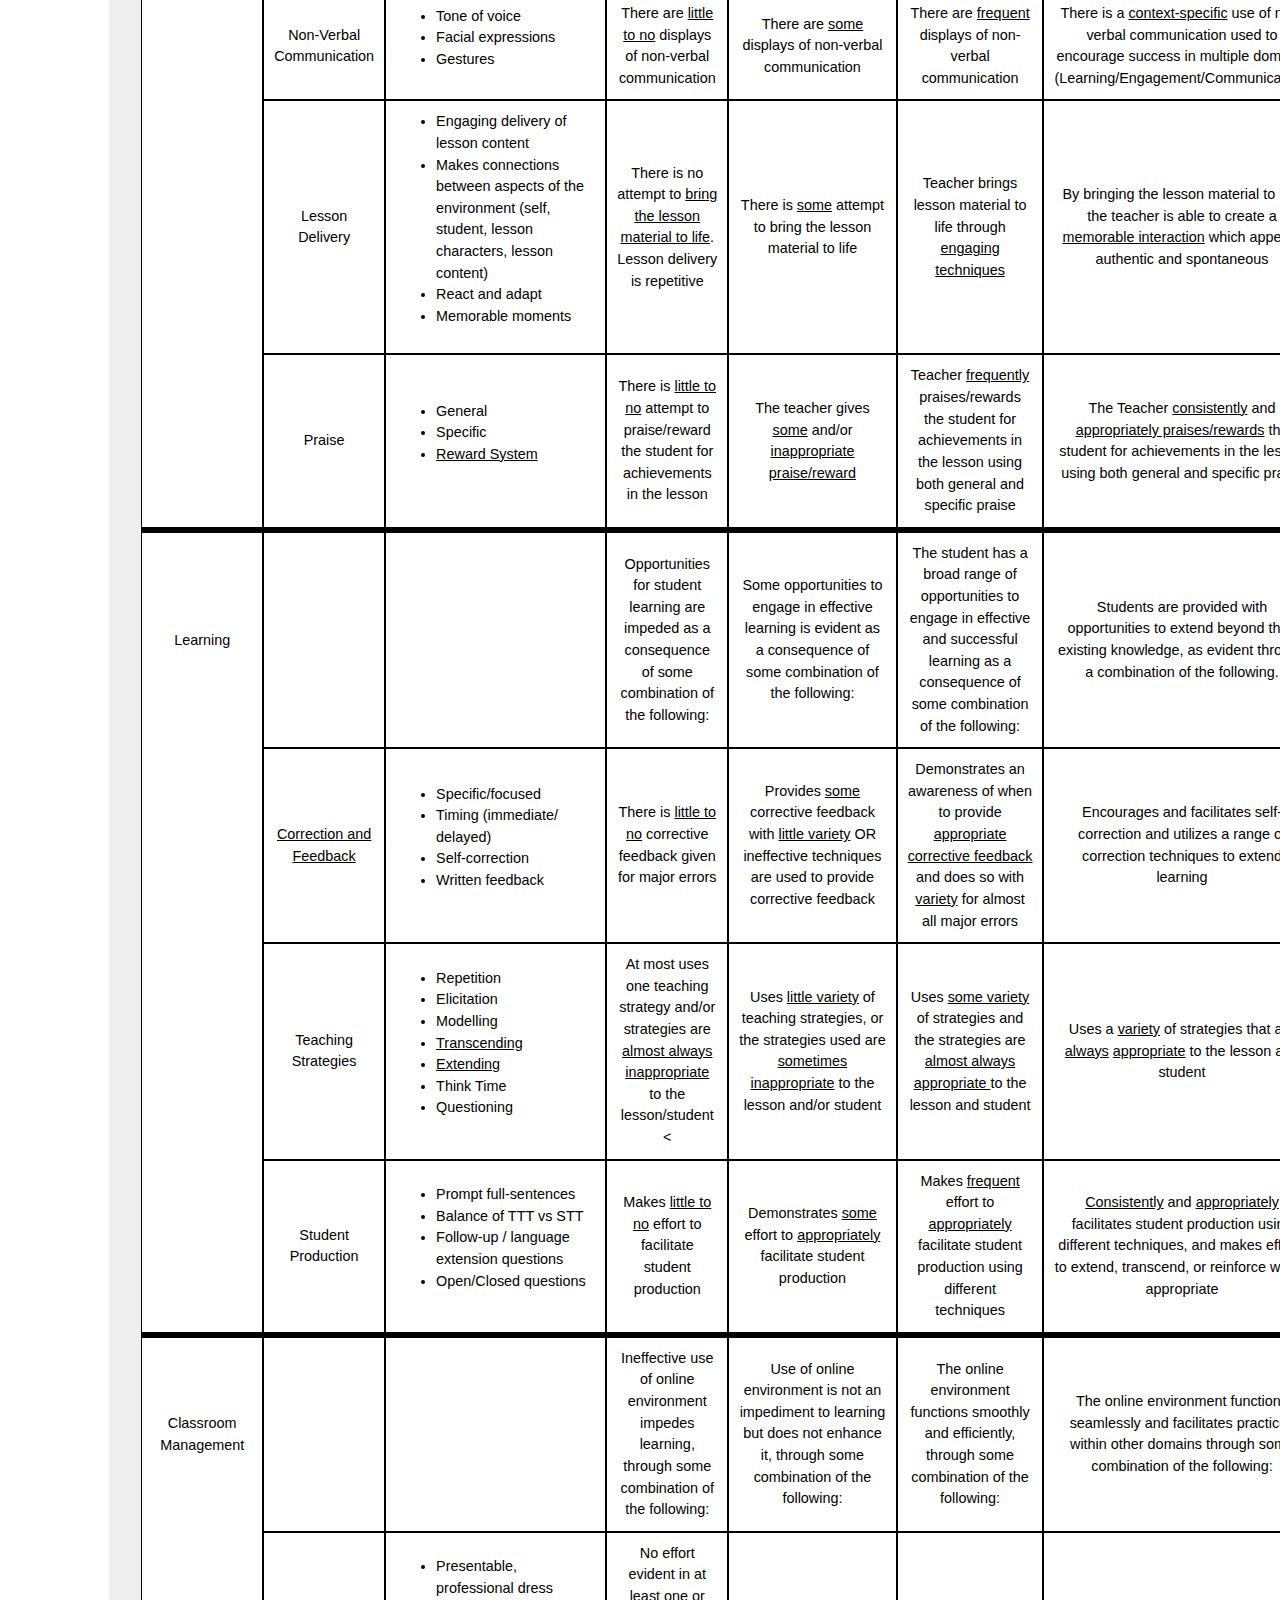
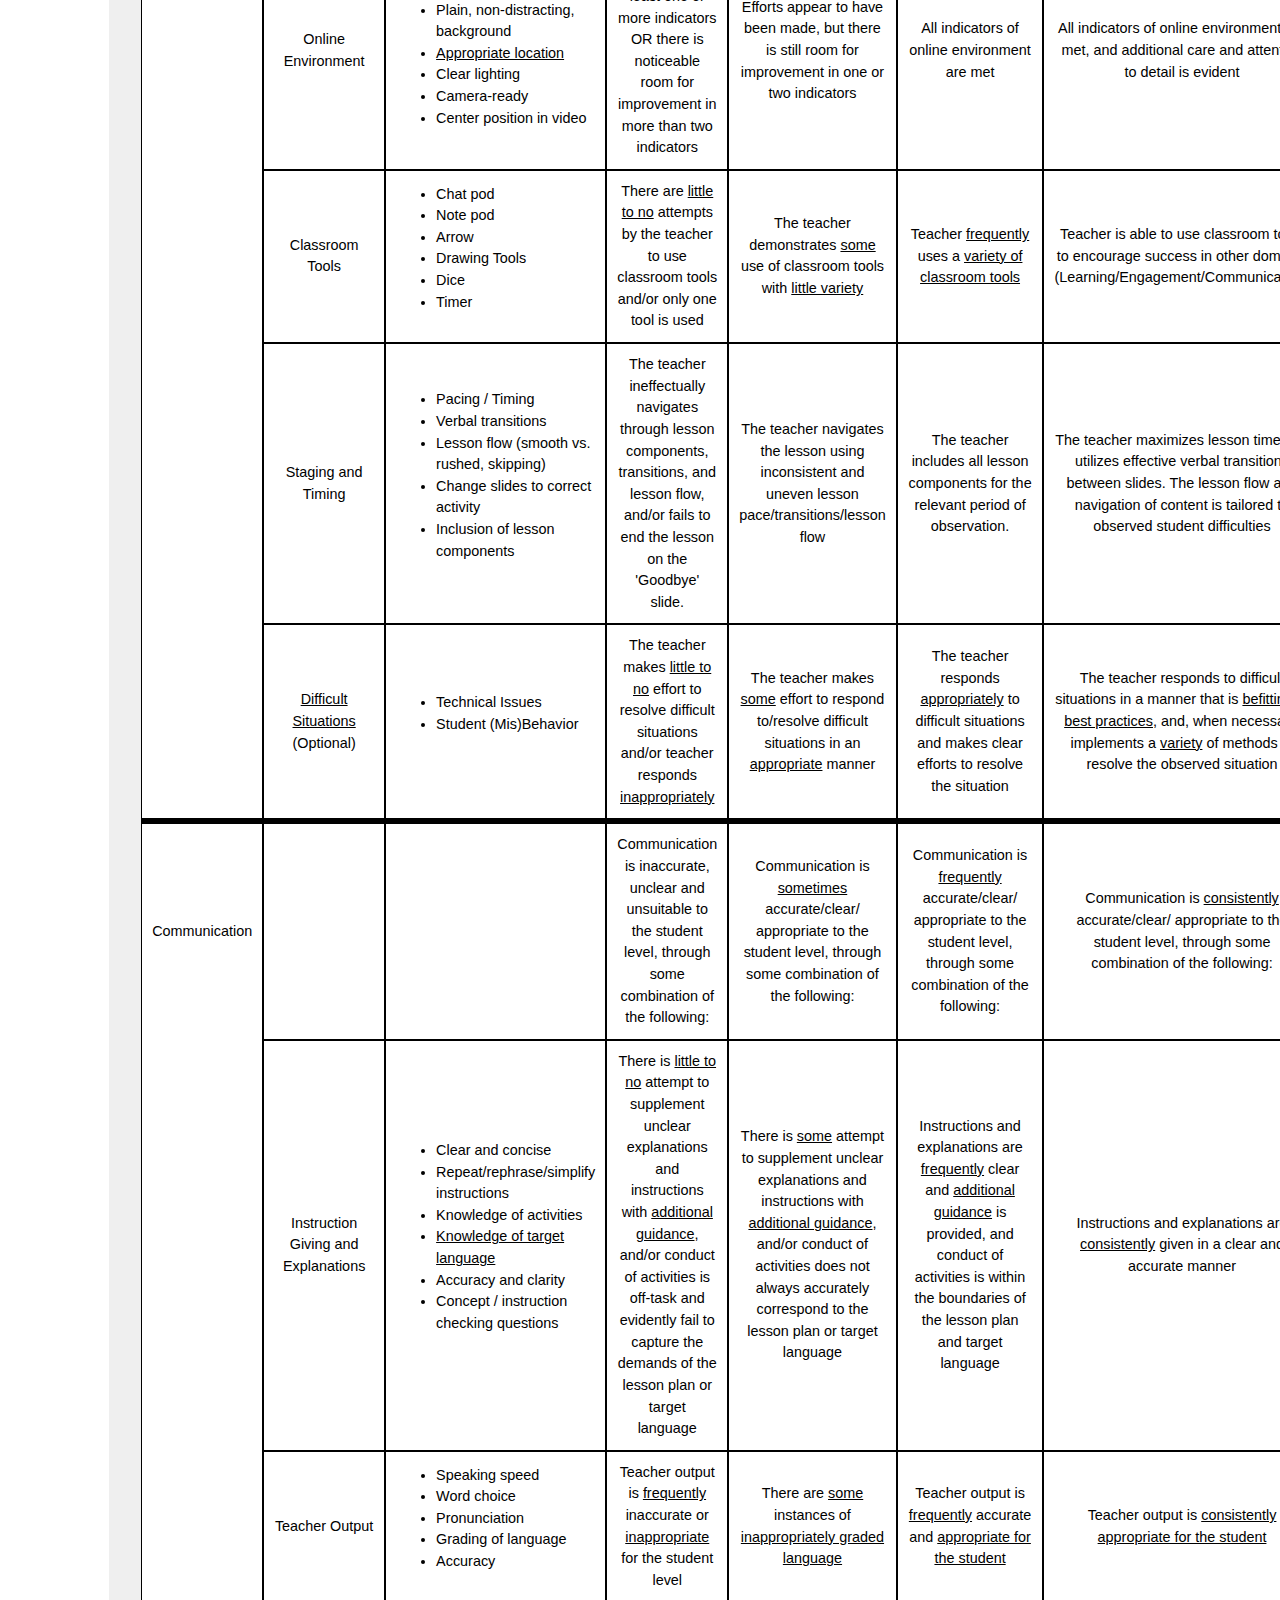
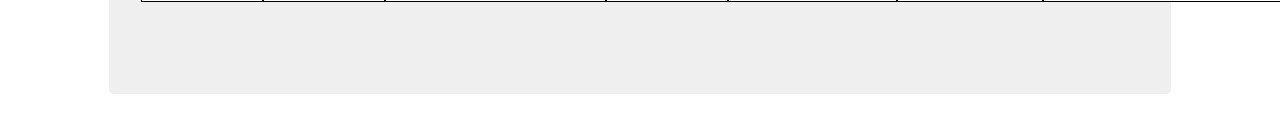
==== commit e53bfdd1: "Weekly Rubric Updates" ====
--- a/HF/Generate PDF.html
+++ b/HF/Generate PDF.html
@@ -353,15 +353,12 @@
                             <li>Verbal transitions</li>
                             <li>Lesson flow (smooth vs. rushed, skipping)</li>
                             <li>Change slides to correct activity</li>
-                            </ul></td>
-                            <td class = "CellWithComment text-center">The teacher ineffectually navigates the lesson with <span class = forexplanation >inappropriate lesson pace</span>, transitions, and lesson flow
-                            </td>
-                            <td class="text-center">The teacher navigates the lesson using inconsistent and uneven lesson pace/transitions/lesson flow</td>
-                            <td class = "CellWithComment text-center">The teacher navigates the lesson with a <span class = forexplanation >frequently appropriate lesson pace</span>, transitions and lesson flow
-                                </td>
-                                <td class = "CellWithComment text-center">The teacher maximizes lesson time and utilizes effective verbal transitions between slides. The lesson flow is <span class="forexplanation">consistently appropriate</span> based upon observed student difficulties
-                                    </td>
-                                </td>
+                            <li>Inclusion of lesson components</li>
+                            </ul></td>
+                            <td class = "text-center">The teacher ineffectually navigates through lesson components, transitions, and lesson flow, and/or fails to end the lesson on the 'Goodbye' slide.
+                              <td class="text-center">The teacher navigates the lesson using inconsistent and uneven lesson pace/transitions/lesson flow</td>
+                              <td class = "text-center">The teacher includes all lesson components for the relevant period of observation.
+                              <td class = "text-center">The teacher maximizes lesson time and utilizes effective verbal transitions between slides. The lesson flow and navigation of content is tailored to observed student difficulties
                             </tr>
                             
                             <tr>
@@ -415,9 +412,9 @@
                                   </td>
                                   <td class = "CellWithComment text-center">There is <span class="forexplanation">little to no</span> attempt to supplement unclear explanations and instructions with <span class="forexplanation"> additional guidance</span>, and/or conduct of activities is off-task and evidently fail to capture the demands of the lesson plan or target language 
                                   </td>
-                                  <td class = "CellWithComment text-center">There is <span class = forexplanation >some</span> attempt to supplement unclear explanations and instructions with <span class="forexplanation">additional guidance</span>, and/or conduct of activites does not always accurately correspond to the lesson plan or target language
+                                  <td class = "CellWithComment text-center">There is <span class = forexplanation >some</span> attempt to supplement unclear explanations and instructions with <span class="forexplanation">additional guidance</span>, and/or conduct of activities does not always accurately correspond to the lesson plan or target language
                                    </td>
-                                   <td class = "CellWithComment text-center">Instructions and explanations are <span class = forexplanation >frequently</span> clear and <span class="forexplanation">additional guidance</span> is provided, and conduct of activites is within the boundaries of the lesson plan and target language
+                                   <td class = "CellWithComment text-center">Instructions and explanations are <span class = forexplanation >frequently</span> clear and <span class="forexplanation">additional guidance</span> is provided, and conduct of activities is within the boundaries of the lesson plan and target language
                                         
                                     </td>
                                     <td class = "CellWithComment text-center">Instructions and explanations are <span class = forexplanation >consistently</span> given in a clear and accurate manner
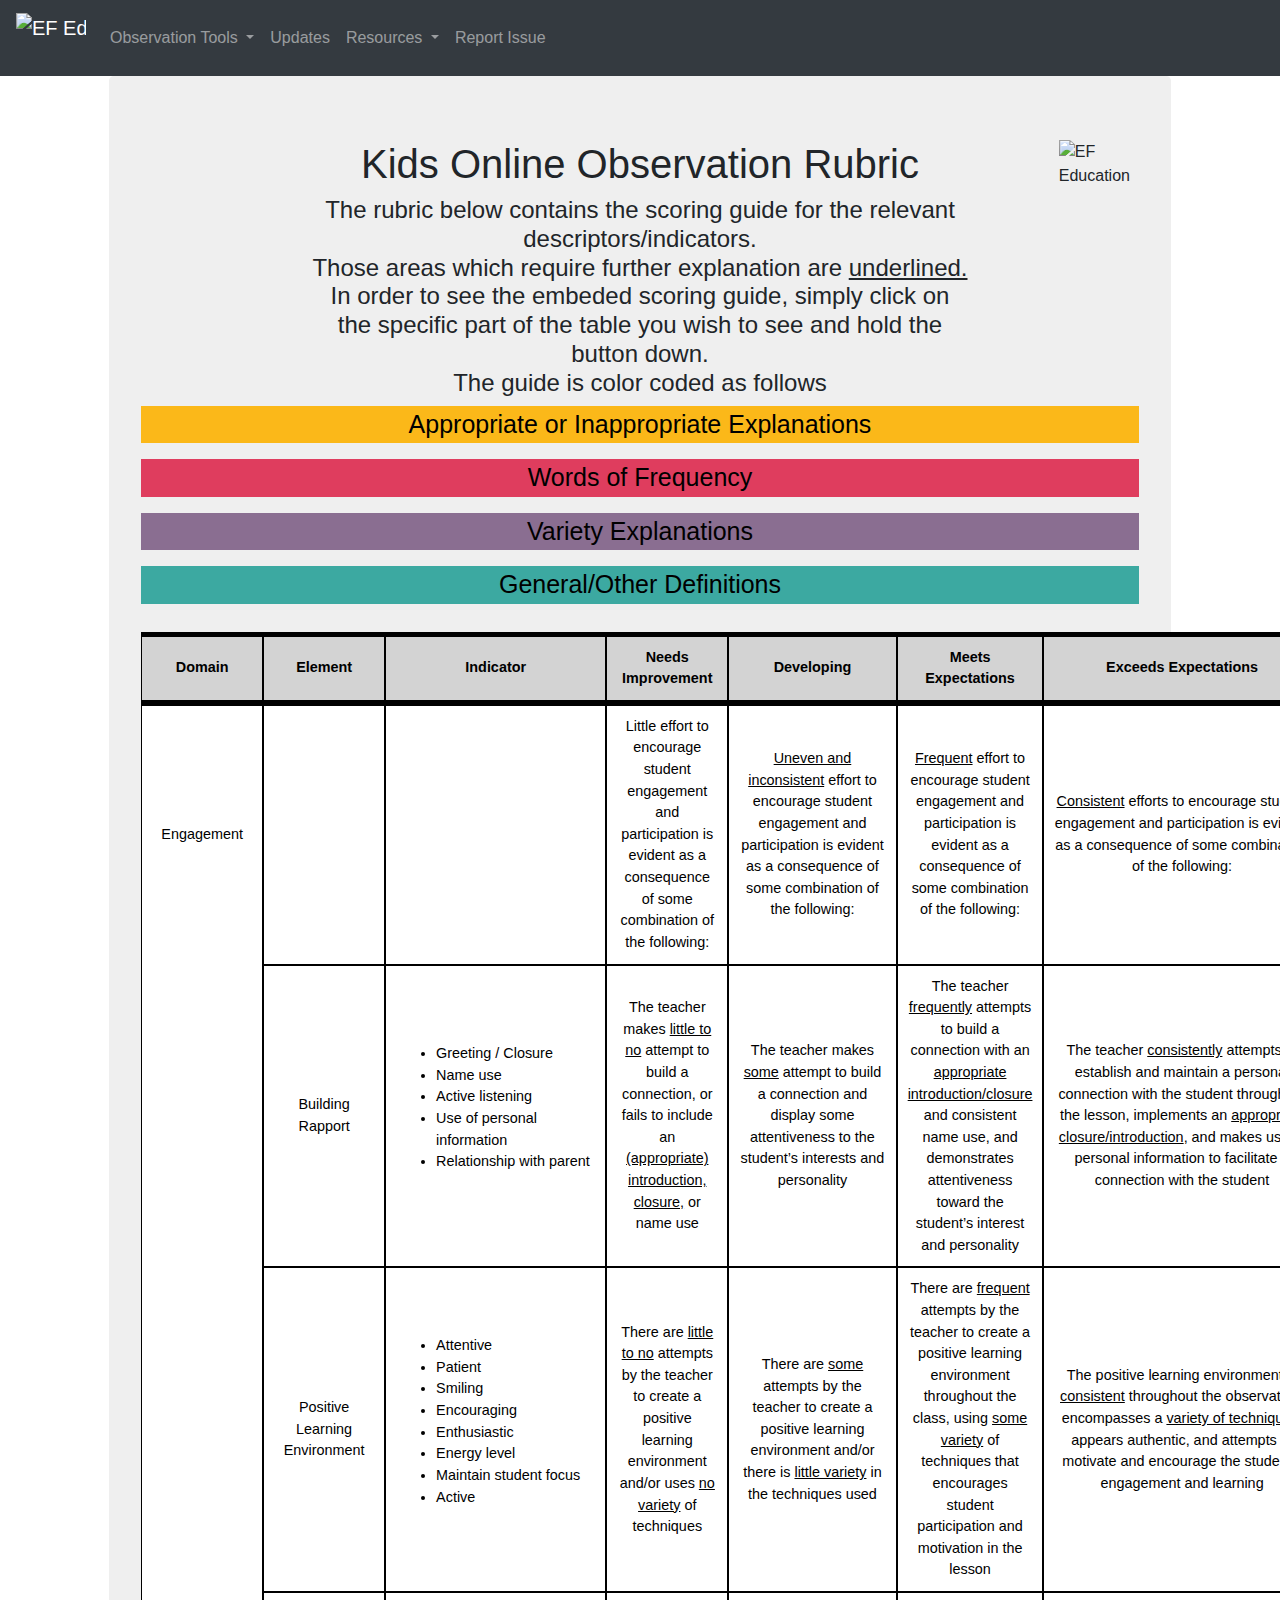
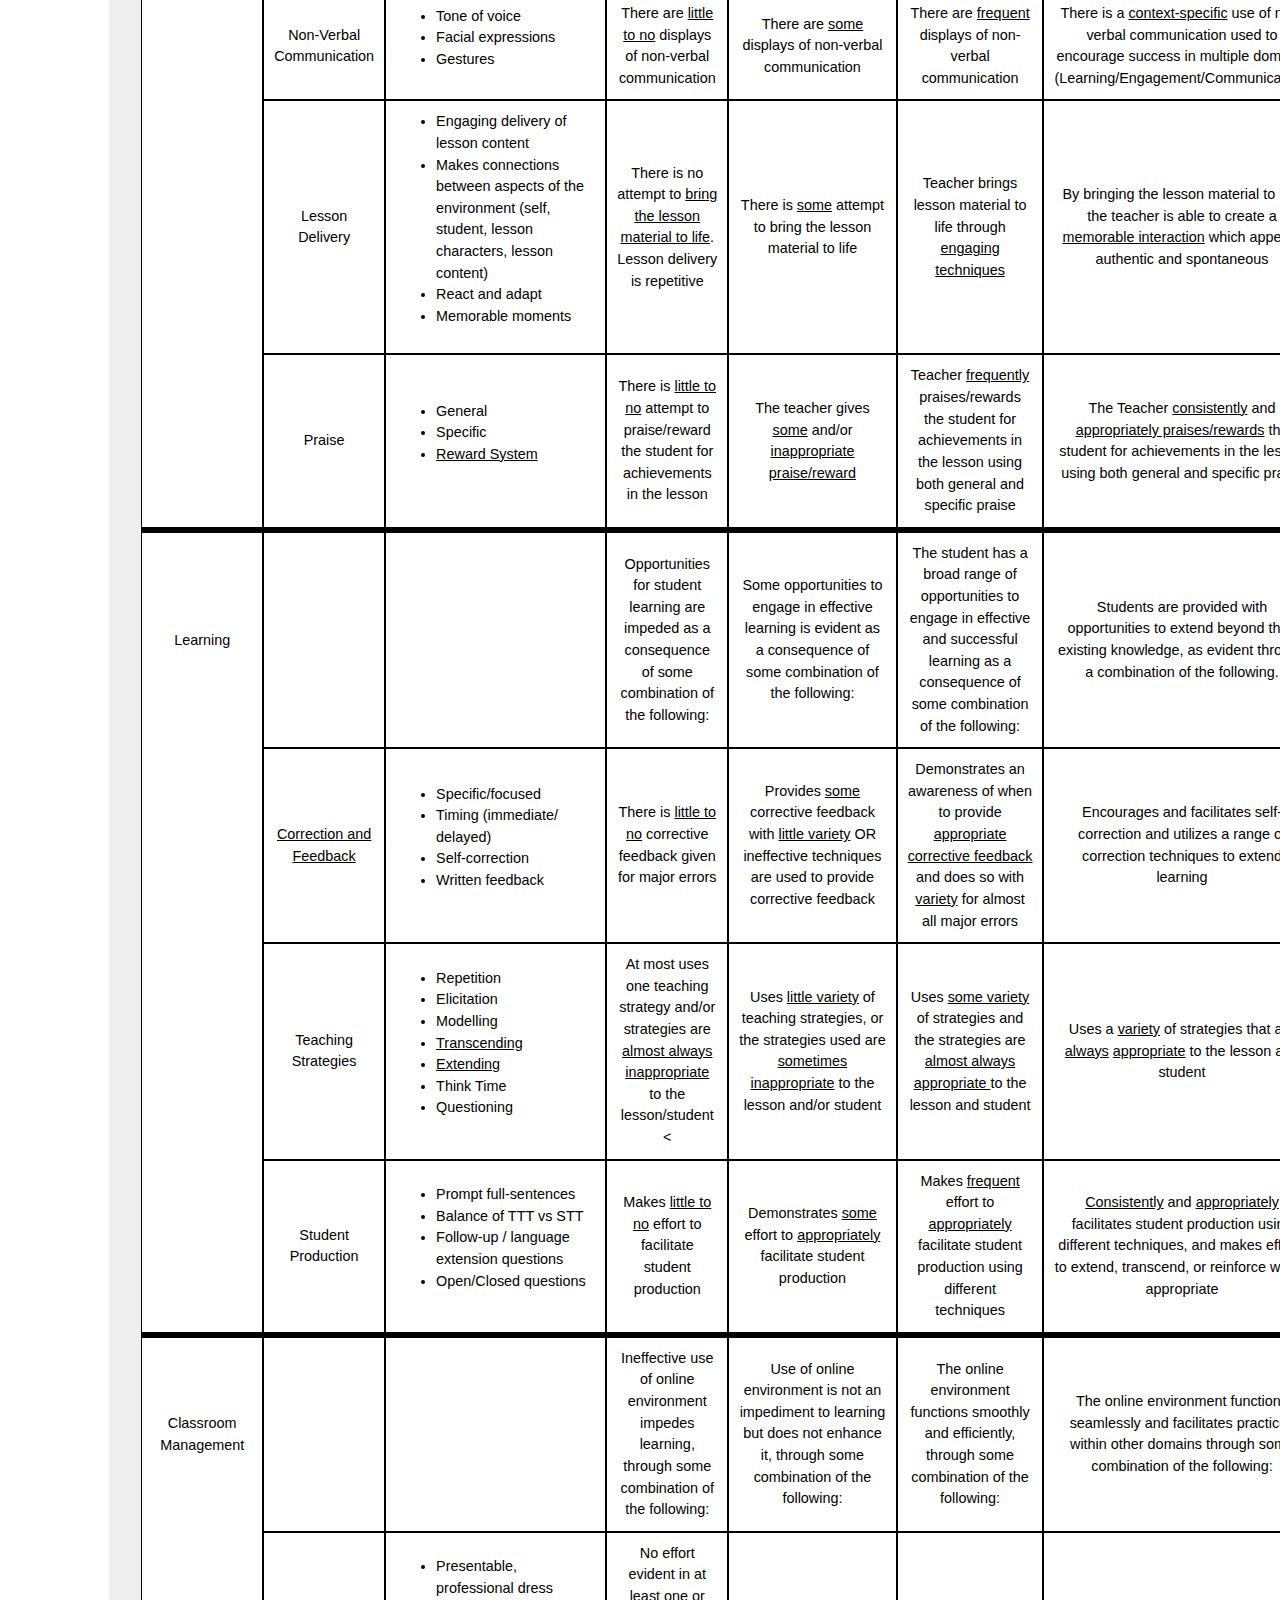
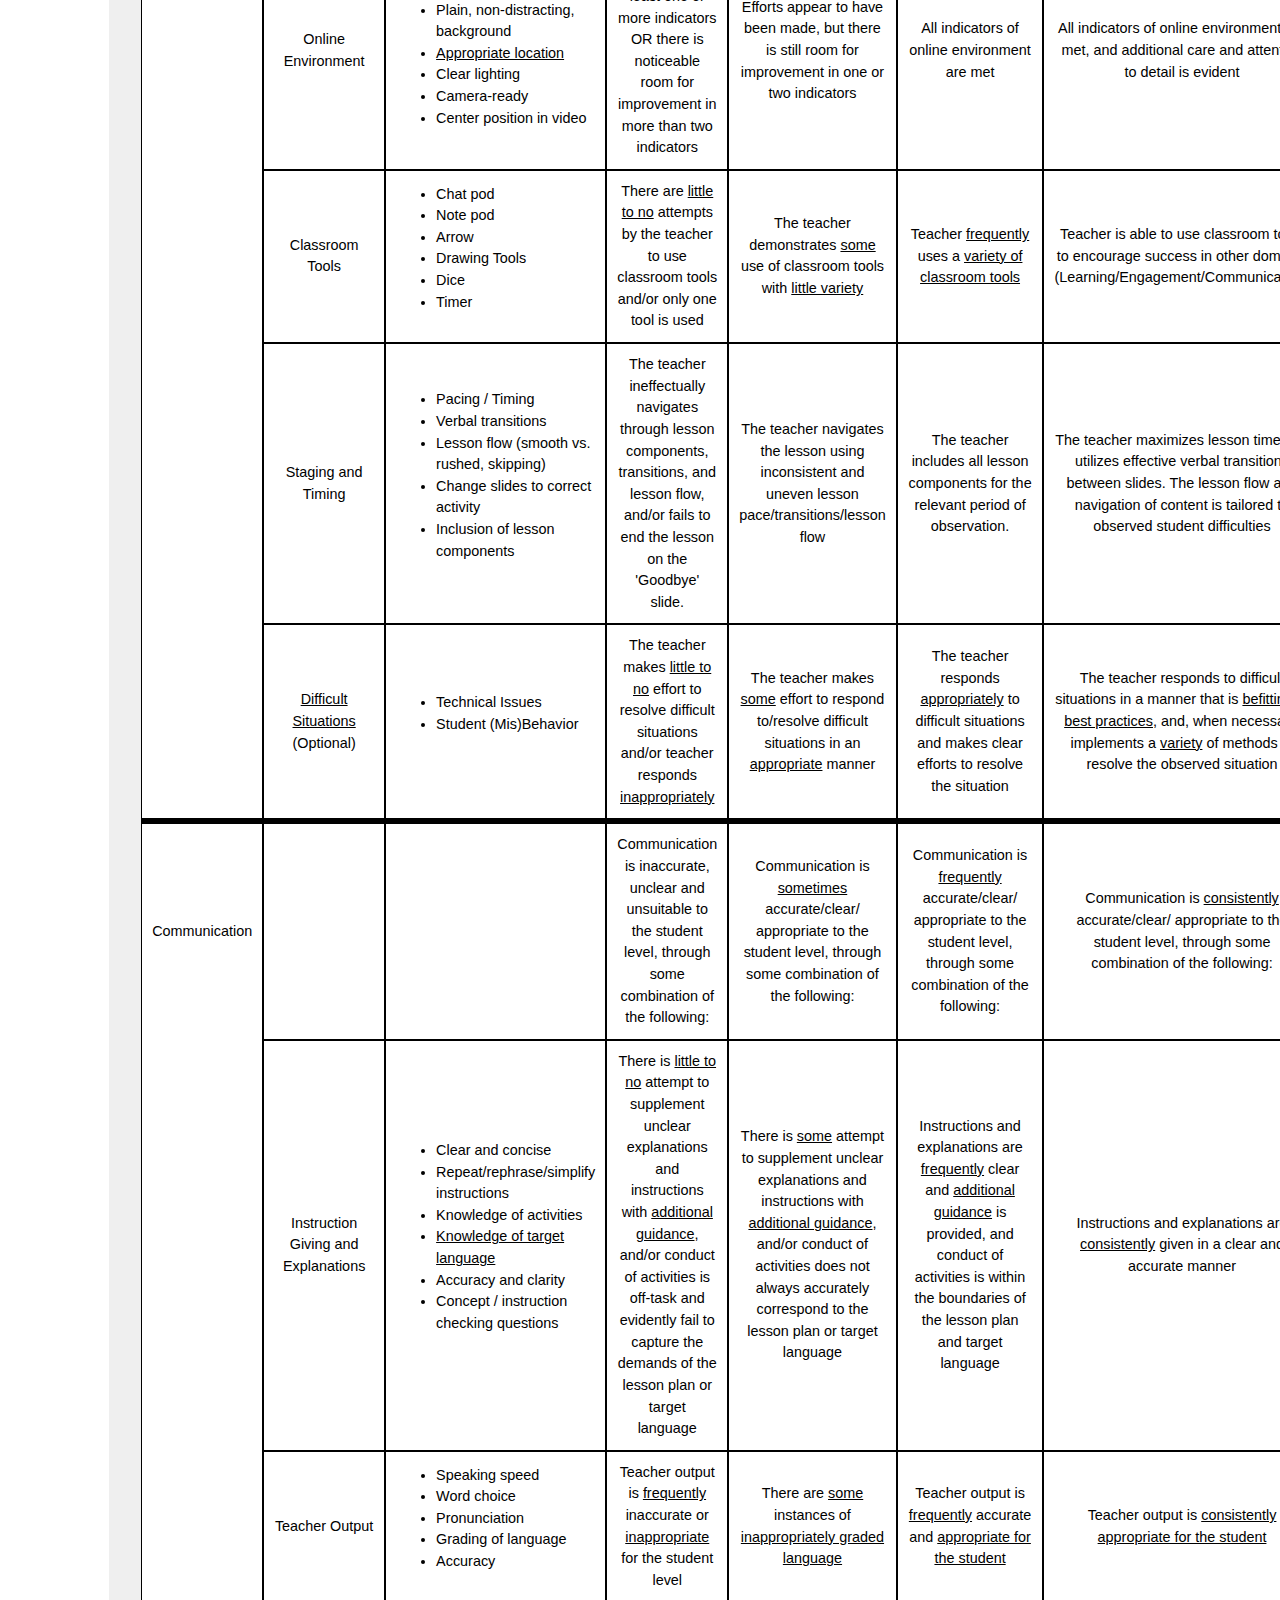
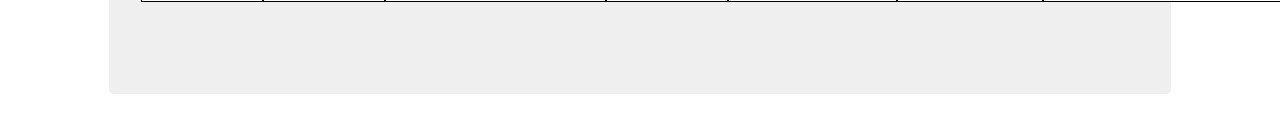
==== commit 45df8a96: "Weekly Update 21.02" ====
--- a/HF/Generate PDF.html
+++ b/HF/Generate PDF.html
@@ -150,7 +150,7 @@
                             <td class = "CellWithComment text-center">There are <span class = forexplanation >some</span> attempts by the teacher to create a positive learning environment and/or there is <span class="forexplanation">little variety</span> in the techniques used
                             
                           </td>
-                            <td class = "CellWithComment text-center">There are <span class = forexplanation >frequent</span> attempts by the teacher to create a positive learning environment throughout the class, using a <span class="forexplanation">some variety</span> of techniques that encourages student participation and motivation in the lesson
+                            <td class = "CellWithComment text-center">There are <span class = forexplanation >frequent</span> attempts by the teacher to create a positive learning environment throughout the class, using <span class="forexplanation">some variety</span> of techniques that encourages student participation and motivation in the lesson
                             
                           </td>
                             <td class = "CellWithComment text-center">The positive learning environment is <span class = forexplanation >consistent</span> throughout the observation, encompasses a <span class="forexplanation">variety of techniques</span>, appears authentic, and attempts to motivate and encourage the student&rsquo;s engagement and learning
--- a/Static/css/site.css
+++ b/Static/css/site.css
@@ -158,4 +158,58 @@
     height: 20px;
     font-size: 15px;
     padding: 5px;
+}
+@media screen and (max-width: 600px) {
+    table {
+      border: 0;
+    }
+  
+    table caption {
+      font-size: 1.3em;
+    }
+    
+    table thead {
+      border: none;
+      clip: rect(0 0 0 0);
+      height: 1px;
+      margin: -1px;
+      overflow: hidden;
+      padding: 0;
+      position: absolute;
+      width: 1px;
+    }
+    
+    table tr {
+      border-bottom: 3px solid #ddd;
+      display: block;
+      margin-bottom: .625em;
+      position: relative;
+    }
+    
+    table td {
+      border-bottom: 1px solid #ddd;
+      display: block;
+      font-size: .8em;
+      text-align: right;
+      position: relative;
+    }
+    
+    table td::before {
+      /*
+      * aria-label has no advantage, it won't be read inside a table
+      content: attr(aria-label);
+      */
+      content: attr(data-label);
+      float: left;
+      font-weight: bold;
+      text-transform: uppercase;
+    }
+    
+    table td:last-child {
+      border-bottom: 0;
+    }
+  }
+
+.benchmark{
+    margin-top: 20px;
 }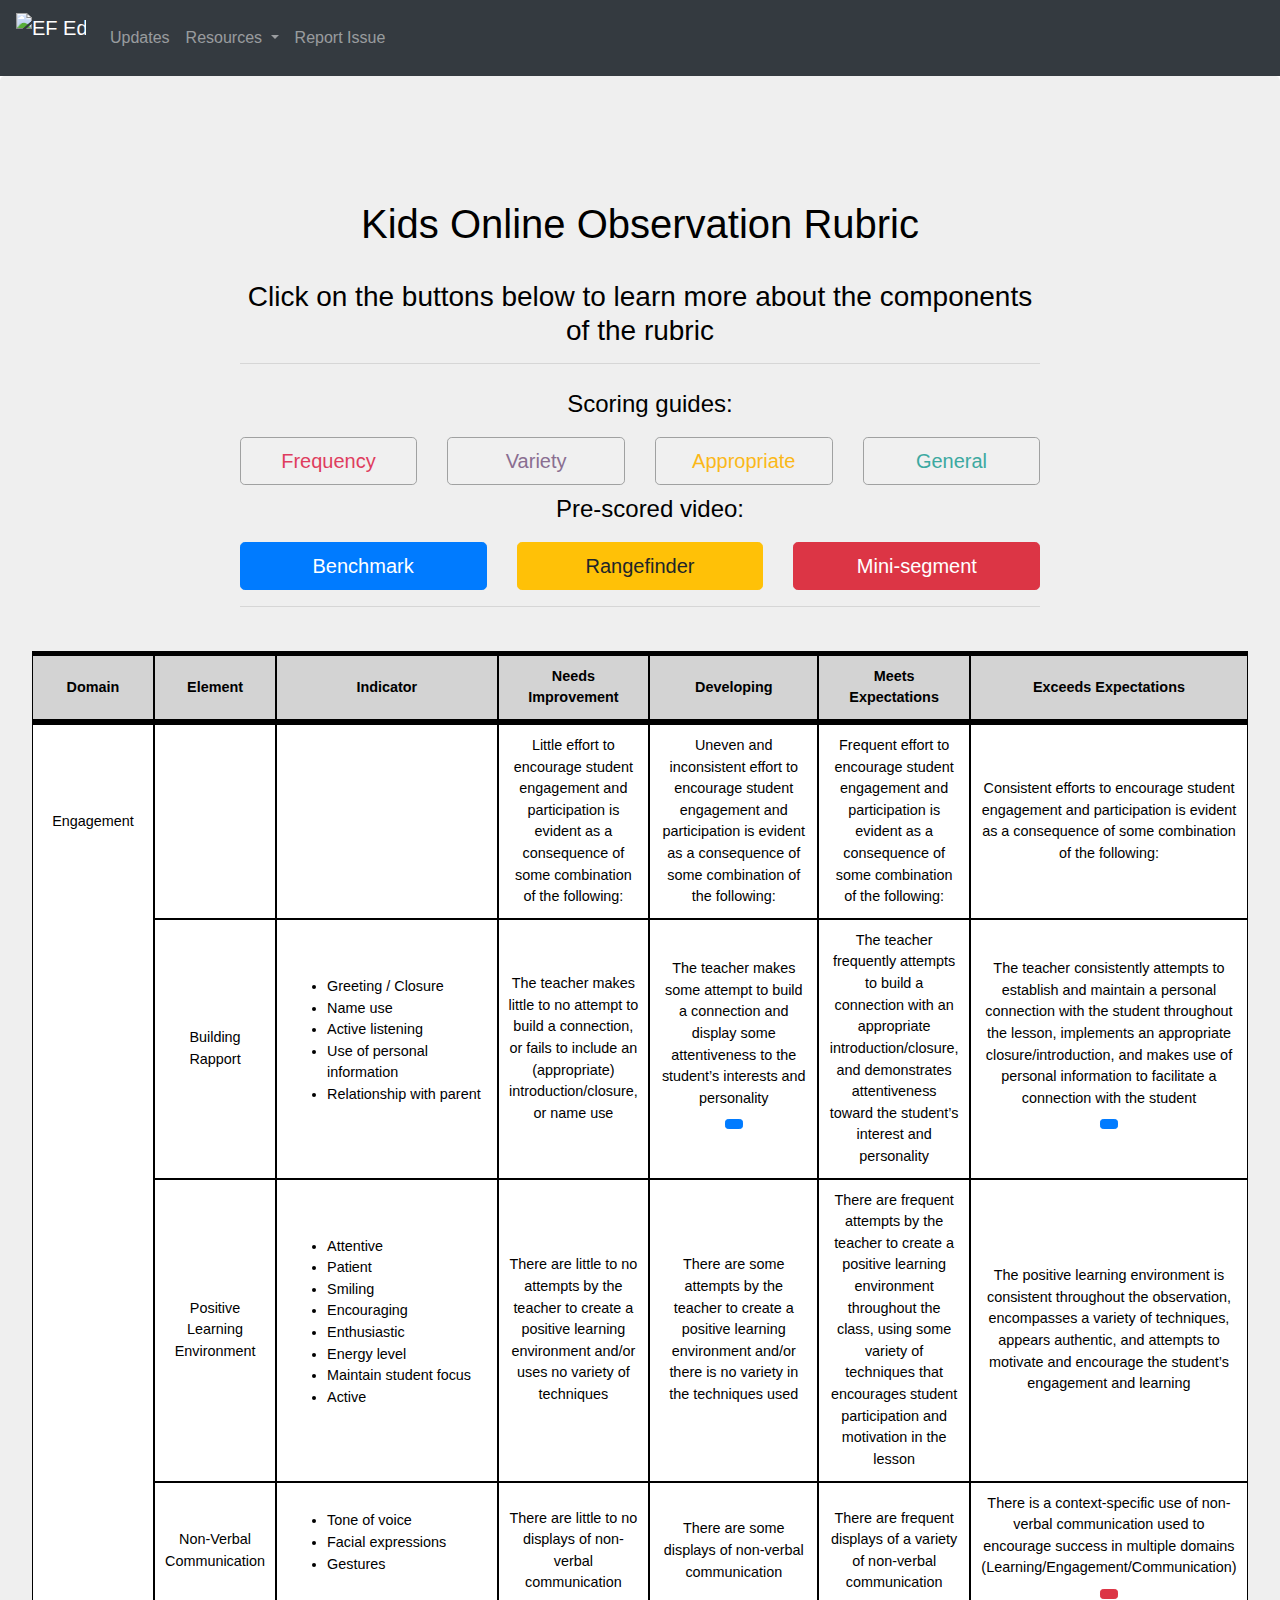
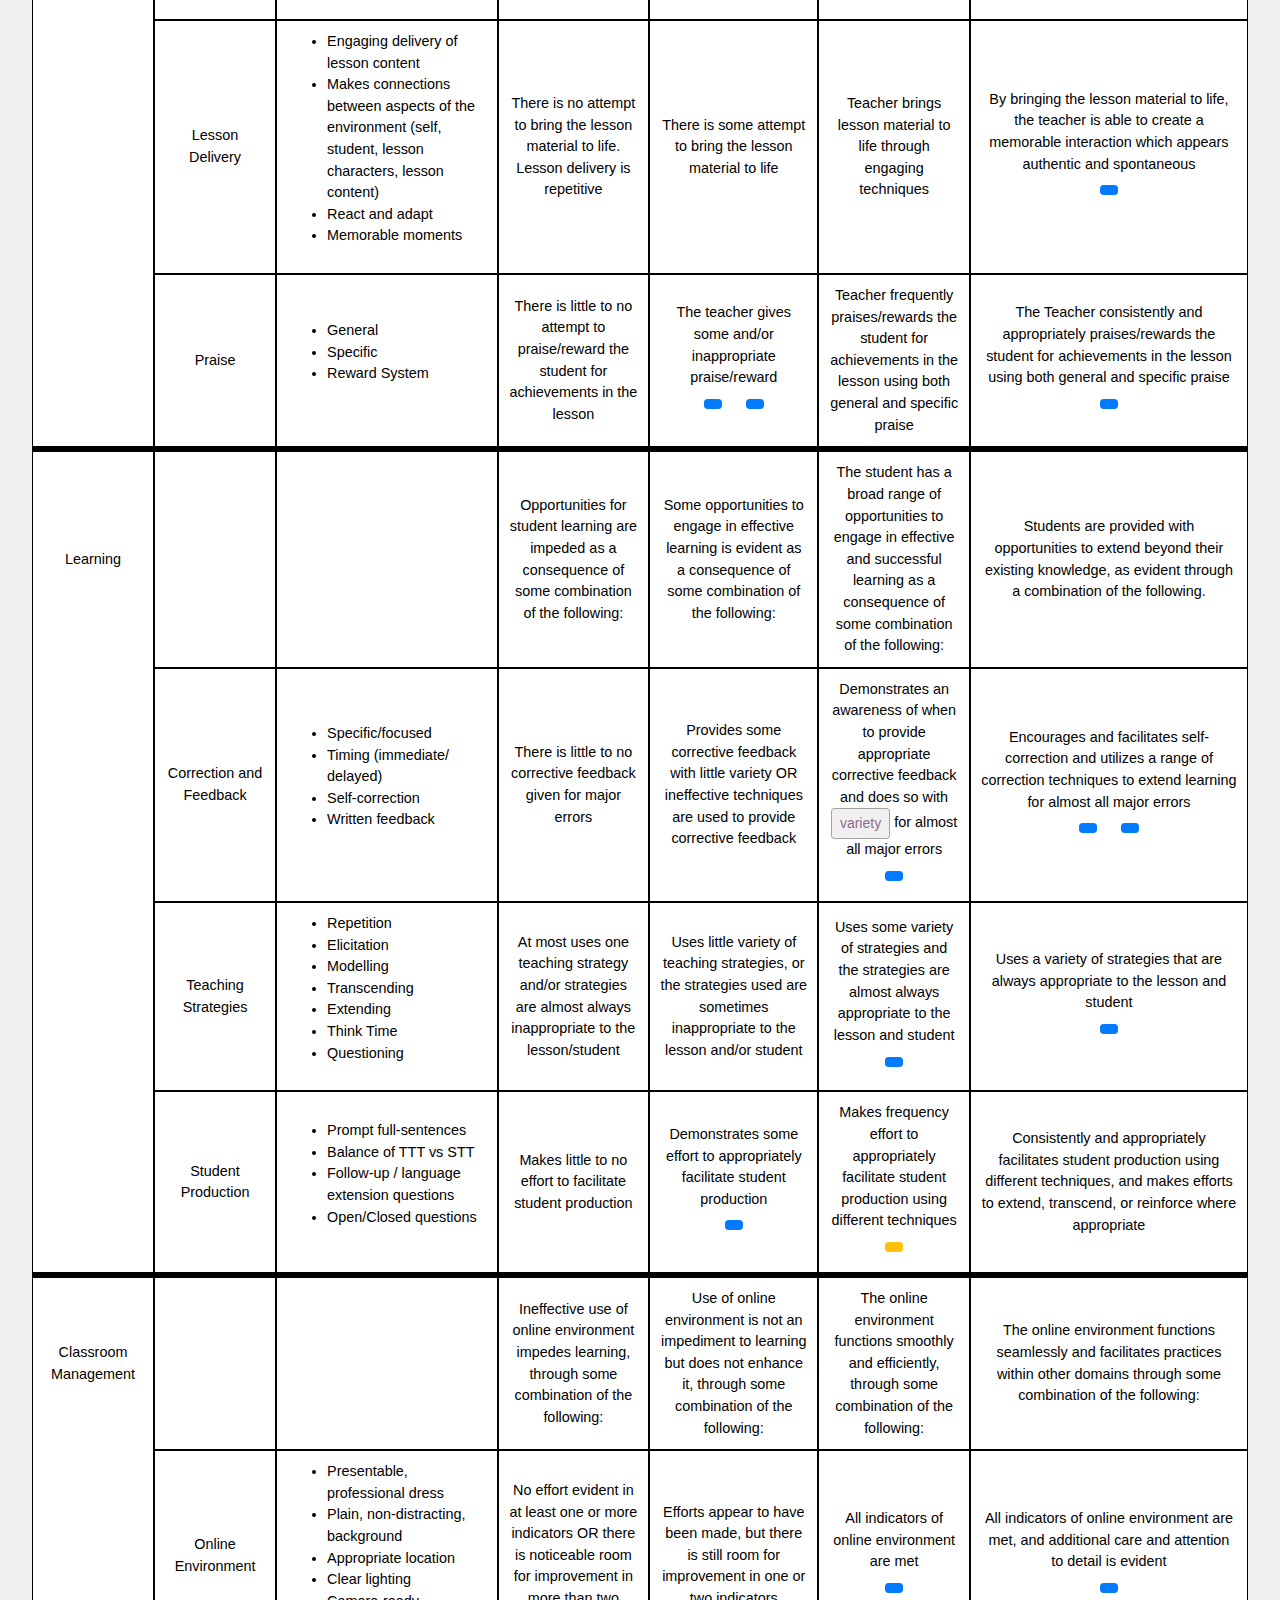
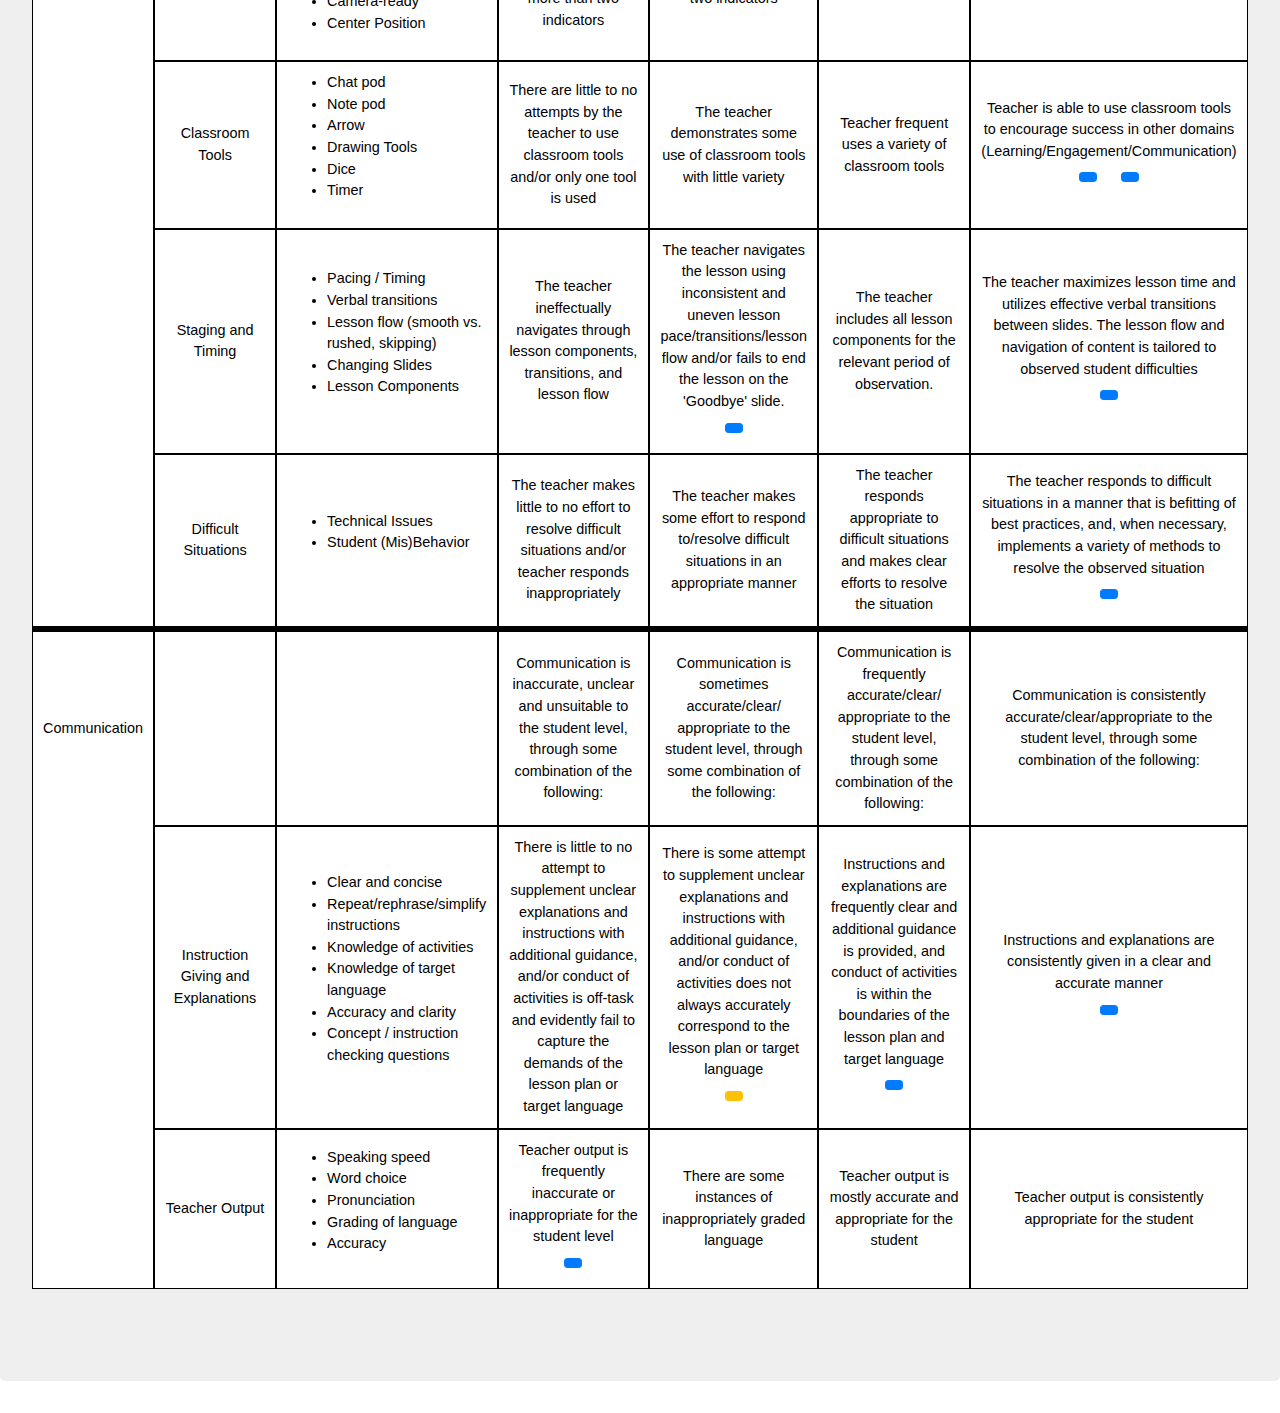
==== commit 4b51d263: "General Updates - Reformatting" ====
--- a/HF/Generate PDF.html
+++ b/HF/Generate PDF.html
@@ -1,485 +1,744 @@
 <!DOCTYPE html>
 <html>
-<head>
-        <meta charset="utf-8" />
-        <title>High Flyers Rubric</title>
-        <link rel="stylesheet" href="https://stackpath.bootstrapcdn.com/bootstrap/4.3.1/css/bootstrap.min.css" integrity="sha384-ggOyR0iXCbMQv3Xipma34MD+dH/1fQ784/j6cY/iJTQUOhcWr7x9JvoRxT2MZw1T" crossorigin="anonymous">
-        <link rel="stylesheet" href="https://cdnjs.cloudflare.com/ajax/libs/font-awesome/4.7.0/css/font-awesome.min.css">
-        <link rel="stylesheet" href="../Static/css/site.css"
-        <!--[if lt IE 9]>
-      <script src="https://oss.maxcdn.com/html5shiv/3.7.2/html5shiv.min.js"></script>
-      <script src="https://oss.maxcdn.com/respond/1.4.2/respond.min.js"></script>
-    <![endif]-->
-</head>
-<body>
-    <nav class="navbar navbar-expand-lg navbar-dark bg-dark sticky-top" >
-        <div class="navbar-brand">
-          <img class="menu-closed-logo" alt="EF Education First" src="https://www.ef.com/sitecore/__/~/media/universal/logo/global-header/2018/white/00.svg" height = "50" width = "70">
-        </div>
-        <button class="navbar-toggler" type="button" data-toggle="collapse" data-target="#navbarNavDropdown" aria-controls="navbarNavDropdown" aria-expanded="false" aria-label="Toggle navigation">
-          <span class="navbar-toggler-icon"></span>
-        </button>
-        <div class="collapse navbar-collapse py-0" id="navbarNavDropdown">
-          <ul class="navbar-nav py-0">
-            <li class="nav-item dropdown">
-              <a class="nav-link dropdown-toggle" href="#" id="navbarDropdownMenuLink" role="button" data-toggle="dropdown" aria-haspopup="true" aria-expanded="false">
-                Observation Tools
-              </a>
-              <div class="dropdown-menu" aria-labelledby="navbarDropdownMenuLink">
-                <a class="dropdown-item" href="https://forms.office.com/Pages/ResponsePage.aspx?id=_cbR8PDfakiOkc_v78fZjWGJjFDHl2JDqKdRAtVgCBZURTlYTFlPQzBSNVBSNlBDTzlXSlpQVlZDSy4u" target="blank_"><span><img alt="Microsoft Forms" src="../Static/microsoft forms.png" height="20" width="20"></span>  Observation Form</a>
-                <a class="dropdown-item" href="https://europe.irisconnect.com/sign_in" target="blank_"><span><img alt="IRIS Connect" src="../Static/IRIS connect logo.png" height="20" width="20"></span>  IRIS Sign in</a>
-              </div>
-            </li>
-            <li class="nav-item">
-                <a class="nav-link" data-toggle="modal" data-target="#updates" style="cursor: pointer;">
-                    Updates
-                </a>
-            </li>
-            <li class="nav-item">
-                <li class="nav-item dropdown">
-                    <a class="nav-link dropdown-toggle" href="#" id="navbarDropdownMenuLink" role="button" data-toggle="dropdown" aria-haspopup="true" aria-expanded="false">
-                      Resources
-                    </a>
-                    <div class="dropdown-menu" aria-labelledby="navbarDropdownMenuLink">
-                        <a class="dropdown-item" href="KON Rubric 2.0.pdf" target="blank_" style="cursor: pointer;">
-                            <span><img alt="PDF file" src="../Static/pdf logo.jpg" height="20" width="19"></span>  Rubric PDF Version
-                        </a>
-                        <a class="dropdown-item" data-toggle="modal" data-target="#flag" style="cursor: pointer;">
-                            Immediate Intervention
-                        </a>
-                        
-                    </div>
-                  </li>
-            <li class="nav-item">
-              <a class="nav-link" style="cursor: pointer;" href="mailto:stephen.arnott@ef.com?subject=Rubric%20Issue&cc=jordan.joanisse@ef.com">
-                  Report Issue
-              </a>
-            </li>
-                
-            </li>
-          </ul>
-        </div>
-      </nav>
-        <div class="row">
-                <div class="col-sm-1"></div>
-                <div class="col-sm-10">
-                    <div class="jumbotron" style="background-color: #efefef;" >
-                        <div class="row">
-                            <div class="col-sm-2"></div>
-                            <div class="col-sm-8 text-center">
-                                <h1>Kids Online Observation Rubric</h1>
-                                <h4 class="text-center"'>The rubric below contains the scoring guide for the relevant descriptors/indicators.<br> Those areas which require further explanation are <span class = forexplanation>underlined.</span><br>
-                                    In order to see the embeded scoring guide, simply click on the specific part of the table you wish to see and hold the button down. <br>
-                                    The guide is color coded as follows</h4>
-                            </div>
-                            <div class="col-sm-2">
-                                    <img class="menu-closed-logo" alt="EF Education First" src="https://www.ef.com/sitecore/__/~/media/universal/logo/global-header/2018/black/00.svg" height = "50" width = "80">
+	<head>
+		<meta charset="utf-8" />
+		<meta name="viewport" content="width=device-width, initial-scale=1.0">
+		<link rel="shortcut icon" type="image/png" href="../Static/favicon.ico"/>
+		<title>High Flyers Rubric</title>
+		<link rel="stylesheet" href="https://stackpath.bootstrapcdn.com/bootstrap/4.4.1/css/bootstrap.min.css" integrity="sha384-Vkoo8x4CGsO3+Hhxv8T/Q5PaXtkKtu6ug5TOeNV6gBiFeWPGFN9MuhOf23Q9Ifjh" crossorigin="anonymous">
+		<link rel="stylesheet" href="https://fonts.googleapis.com/icon?family=Material+Icons">
+		<link rel="stylesheet" type="text/css" href="https://cdn.datatables.net/v/bs4/jszip-2.5.0/dt-1.10.20/b-1.6.1/b-html5-1.6.1/b-print-1.6.1/r-2.2.3/sc-2.0.1/datatables.min.css"/>
+		<link rel="stylesheet" href="../Static/css/site.css">
+		<script src="https://cdn.zingchart.com/zingchart.min.js"></script>
+		<link rel="stylesheet" href="https://cdnjs.cloudflare.com/ajax/libs/Chart.js/2.9.3/Chart.min.css" integrity="sha256-aa0xaJgmK/X74WM224KMQeNQC2xYKwlAt08oZqjeF0E=" crossorigin="anonymous" />
+		<script src="https://cdnjs.cloudflare.com/ajax/libs/Chart.js/2.9.3/Chart.js" integrity="sha256-nZaxPHA2uAaquixjSDX19TmIlbRNCOrf5HO1oHl5p70=" crossorigin="anonymous"></script>
+		<script src="https://code.jquery.com/jquery-3.4.1.slim.min.js" integrity="sha384-J6qa4849blE2+poT4WnyKhv5vZF5SrPo0iEjwBvKU7imGFAV0wwj1yYfoRSJoZ+n" crossorigin="anonymous"></script>
+		<script src="https://ajax.googleapis.com/ajax/libs/jquery/3.2.1/jquery.min.js"></script>
 
-                            </div>
-                        </div>
-                        <p style = 'background-color:#fbb819; color: #000000; font-size: 25px; text-align:center;'>Appropriate or Inappropriate Explanations</p> 
-                        <p style = 'background-color:#df3d5e; color: #000000; font-size: 25px; text-align:center;'>Words of Frequency</p> 
-                        <p style = 'background-color:#8a6e91; color: #000000; font-size: 25px; text-align:center;'>Variety Explanations</p> 
-                        <p  style = 'background-color:#3ca9a1; color: #000000; font-size: 25px; text-align:center;'>General/Other Definitions</p> 
-                        
-                        <div class="overflow-x:auto">
-                          <table id="table_rubric" class='table-hover' style="margin: 1.75rem auto;">
-                            <thead>
-                            <tr>
-                            <th>Domain</th>
-                            <th>Element</th>
-                            <th>Indicator</th>
-                            <th>Needs Improvement</th>
-                            <th>Developing</th>
-                            <th>Meets Expectations</th>
-                            <th>Exceeds Expectations</th>
-                            </tr>
-                            </thead>
-                            <tbody>
-                            <tr>
-                            <td style='text-align: center; border-bottom: 1px white;'>Engagement</td>
-                            <td class='text-center'></td>
-                            <td class='text-center'></td>
-                            <td class='text-center'>Little effort to encourage student engagement and participation is evident as a consequence of some combination of the following:</td>
-                            <td class='CellWithComment text-center''><span class="forexplanation">Uneven and inconsistent</span> effort to encourage student engagement and participation is evident as a consequence of some combination of the following:
-                            </td>
-                            <td class='CellWithComment text-center'><span class="forexplanation">Frequent</span> effort to encourage student engagement and participation is evident as a consequence of some combination of the following:
-                              
-                            <td class='CellWithComment text-center'><span class="forexplanation">Consistent</span> efforts to encourage student engagement and participation is evident as a consequence of some combination of the following:
-                              
-                            </td>
-                            </tr>
-                            <tr>
-                            <td style='text-align: center; border-bottom: 1px white; border-top: 1px white'></td>
-                            <td class="text-center">Building Rapport</td>
-                            <td class="text-left">
-                            <ul type = "disk">
-                            <li>Greeting / Closure</li>
-                            <li>Name use</li>
-                            <li>Active listening</li>
-                            <li>Use of personal information</li>
-                            <li>Relationship with parent</li>
-                            </ul>
-                            </td>
-                            <td class="CellWithComment text-center">The teacher makes <span class = forexplanation >little to no</span> attempt to build a connection, or fails to include an <span class = forexplanation >(appropriate) introduction, closure,</span> or name use
-                            
-                            </td>
-                            <td class = "CellWithComment text-center">The teacher makes <span class = forexplanation >some</span> attempt to build a connection and display some attentiveness to the student&rsquo;s interests and personality
-                            </td>
-                            <td class = "CellWithComment text-center">The teacher <span class = forexplanation >frequently</span> attempts to build a connection with an <span class = forexplanation >appropriate introduction/closure</span> and consistent name use, and demonstrates attentiveness toward the student&rsquo;s interest and personality
-                                </td>
-                            <td class = "CellWithComment text-center">The teacher <span class = forexplanation>consistently</span> attempts to establish and maintain a personal connection with the student throughout the lesson, implements an <span class = forexplanation >appropriate closure/introduction</span>, and makes use of personal information to facilitate a connection with the student
-                            </tr>
-                            <tr>
-                            <td style='text-align: center; border-bottom: 1px white; border-top: 1px white'></td>
-                            <td class="text-center">Positive Learning Environment</td>
-                            <td class="text-left'">
-                            <ul type = "disk">
-                            <li>Attentive</li>
-                            <li>Patient</li>
-                            <li>Smiling</li>
-                            <li>Encouraging</li>
-                            <li>Enthusiastic</li>
-                            <li>Energy level</li>
-                            <li>Maintain student focus</li>
-                            <li>Active</li>
-                            </ul></td>
-                            <td class = "CellWithComment text-center">There are <span class = forexplanation >little to no</span> attempts by the teacher to create a positive learning environment and/or uses <span class="forexplanation">no variety</span> of techniques
-                            
-                           </td>
-                            <td class = "CellWithComment text-center">There are <span class = forexplanation >some</span> attempts by the teacher to create a positive learning environment and/or there is <span class="forexplanation">little variety</span> in the techniques used
-                            
-                          </td>
-                            <td class = "CellWithComment text-center">There are <span class = forexplanation >frequent</span> attempts by the teacher to create a positive learning environment throughout the class, using <span class="forexplanation">some variety</span> of techniques that encourages student participation and motivation in the lesson
-                            
-                          </td>
-                            <td class = "CellWithComment text-center">The positive learning environment is <span class = forexplanation >consistent</span> throughout the observation, encompasses a <span class="forexplanation">variety of techniques</span>, appears authentic, and attempts to motivate and encourage the student&rsquo;s engagement and learning
-                            
-                          </td>
-                            </tr>
-                            <tr>
-                            <td style='text-align: center; border-bottom: 1px white; border-top: 1px white'></td>
-                            <td class="text-center">Non-Verbal Communication</td>
-                            <td class="text-left">
-                            <ul type = "disk">
-                            <li>Tone of voice</li>
-                            <li>Facial expressions</li>
-                            <li>Gestures</li>
-                            </ul></td>
-                            <td class = "CellWithComment text-center">There are <span class = forexplanation >little to no</span> displays of non-verbal communication
-                            </td>
-                            <td class = "CellWithComment text-center">There are <span class = forexplanation >some</span> displays of non-verbal communication
-                            </td>
-                            <td class = "CellWithComment text-center">There are <span class = forexplanation >frequent</span> displays of non-verbal communication
-                            </td>
-                            <td class = "CellWithComment text-center">There is a <span class = forexplanation >context-specific</span> use of non-verbal communication used to encourage success in multiple domains (Learning/Engagement/Communication) 
-                                </td>
-                            </tr>
-                            <tr>
-                            <td style='text-align: center; border-bottom: 1px white; border-top: 1px white'></td>
-                            <td class="text-center">Lesson Delivery</td>
-                            <td class="text-left">
-                              <ul type = "disk">
-                                <li>Engaging delivery of lesson content</li>
-                                <li>Makes connections between aspects of the environment (self, student, lesson characters, lesson content)</li>
-                                <li>React and adapt</li>
-                                <li>Memorable moments</li>
-                              </ul>
-                          </td>
-                            <td class = "CellWithComment text-center">There is no attempt to <span class = forexplanation >bring the lesson material to life</span>. Lesson delivery is repetitive
-                            </td>
-                            <td class = "CellWithComment text-center">There is <span class = forexplanation >some</span> attempt to bring the lesson material to life
-                            </td>
-                            <td class = "CellWithComment text-center">Teacher brings lesson material to life through <span class="forexplanation">engaging techniques</span>
-                            
-                            </td>
-                            <td class = "CellWithComment text-center">By bringing the lesson material to life, the teacher is able to create a <span class = forexplanation >memorable interaction</span> which appears authentic and spontaneous 
-                            </td>
-                            </tr>
-                            <tr>
-                            <td style='text-align: center; border-top: 1px white'></td>
-                            <td class="text-center">Praise</td>
-                            <td class="CellWithComment text-left">
-                            <ul type = "disk">
-                            <li>General</li>
-                            <li>Specific</li>
-                            <li class="forexplanation">Reward System</li>
-                            </ul>
-                          </td>
-                            <td class = "CellWithComment text-center">There is <span class = forexplanation >little to no</span> attempt to praise/reward the student for achievements in the lesson
-                            </td>
-                            <td class = "CellWithComment text-center">The teacher gives <span class = forexplanation >some</span> and/or <span class = forexplanation >inappropriate praise/reward</span>
-                            </td>
-                            <td class = "CellWithComment text-center">Teacher <span class = forexplanation >frequently</span> praises/rewards the student for achievements in the lesson using both general and specific praise
-                            </td>
-                            <td class = "CellWithComment text-center">The Teacher <span class = forexplanation >consistently</span> and <span class = forexplanation >appropriately praises/rewards</span> the student for achievements in the lesson using both general and specific praise
-          
-                            </td>
-                            </tr>
-                            <tr>
-                            <td class='domaindesc text-center' style='text-align: center; border-bottom: 1px white;'>Learning</td>
-                            <td class='domaindesc text-center' ></td>
-                            <td class='domaindesc text-center' ></td>
-                            <td class='domaindesc text-center' >Opportunities for student learning are impeded as a consequence of some combination of the following:</td>
-                            <td class='domaindesc text-center' >Some opportunities to engage in effective learning is evident as a consequence of some combination of the following:</td>
-                            <td class='domaindesc text-center' >The student has a broad range of opportunities to engage in effective and successful learning as a consequence of some combination of the following:</td>
-                            <td class='domaindesc text-center' >Students are provided with opportunities to extend beyond their existing knowledge, as evident through a combination of the following.</td>
-                            </tr>
-                            <tr>
-                            <td style='text-align: center; border-bottom: 1px white; border-top: 1px white'></td>
-                            <td class = "CellWithComment text-center"><span class = forexplanation >Correction and Feedback</span>
-                                </td>
-                              <td class="text-left">
-                            <ul type = "disk">
-                            <li>Specific/focused</li>
-                            <li>Timing (immediate/ delayed)</li>
-                            <li>Self-correction</li>
-                            <li>Written feedback</li>
-                            </ul></td>
-                            <td class = "CellWithComment text-center">There is <span class = forexplanation >little to no</span> corrective feedback given for major errors
-                            </td>
-                            <td class = "CellWithComment text-center">Provides <span class = forexplanation >some</span> corrective feedback with <span class = forexplanation>little variety</span> OR ineffective techniques are used to provide corrective feedback
-                            </td>
-                            <td class = "CellWithComment text-center">Demonstrates an awareness of when to provide <span class = forexplanation >appropriate corrective feedback</span> and does so with <span class = forexplanation >variety</span> for almost all major errors
-                            
-                            </td>
-                            <td class="text-center">Encourages and facilitates self-correction and utilizes a range of correction techniques to extend learning
-                            </td>
-                            </tr>
-                            <tr>
-                            <td style='text-align: center;border-bottom: 1px white; border-top: 1px white'></td>
-                            <td class="text-center">Teaching Strategies</td>
-                            <td class="CellWithComment text-left">
-                            <ul type = "disk">
-                            <li>Repetition</li>
-                            <li>Elicitation</li>
-                            <li>Modelling</li>
-                            <li><span class="forexplanation">Transcending</span></li>
-                            <li><span class="forexplanation">Extending</span></li>
-                            <li>Think Time</li>
-                            <li>Questioning</li>
-                            </ul>
-                            
-                          </td>
-                            <td class="CellWithComment text-center">At most uses one teaching strategy and/or strategies are <span class="forexplanation">almost always</span> <span class="forexplanation">inappropriate</span> to the lesson/student
-                              <
-                            </td>
-                            <td class = "CellWithComment text-center">Uses <span class = forexplanation >little variety</span> of teaching strategies, or the strategies used are <span class="forexplanation">sometimes</span> <span class="forexplanation">inappropriate</span> to the lesson and/or student
-                            </td>
-                            <td class = "CellWithComment text-center">Uses <span class="forexplanation">some variety</span> of strategies and the strategies are <span class="forexplanation">almost always</span> <span class = forexplanation >appropriate </span> to the lesson and student
-                                </td>
-                            <td class="CellWithComment text-center">Uses a <span class="forexplanation">variety</span> of strategies that are <span class="forexplanation">always</span> <span class="forexplanation">appropriate</span> to the lesson and student
-                                </td>
-                            
-                            </td>
-                            </tr>
-                            <tr>
-                            <td style='text-align: center;border-top: 1px white'></td>
-                            <td class="text-center">Student Production</td>
-                            <td class="text-left">
-                            <ul type = "disk">
-                            <li>Prompt full-sentences</li>
-                            <li>Balance of TTT vs STT</li>
-                <li>Follow-up / language extension questions</li>
-                <li>Open/Closed questions</li>
-                            </ul>
-                            </td>
-                            <td class = "CellWithComment text-center">Makes <span class = forexplanation >little to no</span> effort to facilitate student production
-                            </td>
-                            <td class = "CellWithComment text-center">Demonstrates <span class = forexplanation >some</span> effort to <span class="forexplanation">appropriately</span>  facilitate student production
-                            
-                            </td>
-                            <td class = "CellWithComment text-center">Makes <span class = forexplanation >frequent</span> effort to <span class="forexplanation">appropriately</span> facilitate student production using different techniques
-                            </td>
-                            <td class = "CellWithComment text-center"><span class = forexplanation >Consistently</span> and <span class="forexplanation">appropriately</span> facilitates student production using different techniques, and makes efforts to extend, transcend,  or reinforce where appropriate
-                            </td>
-                            </tr>
-                            <tr>
-                            <td class='domaindesc' style='text-align: center;border-bottom: 1px white'>Classroom Management</td>
-                            <td class='domaindesc text-center'></td>
-                            <td class='domaindesc text-center'></td>
-                            <td class='domaindesc text-center'>Ineffective use of online environment impedes learning, through some combination of the following:</td>
-                            <td class='domaindesc text-center'>Use of online environment is not an impediment to learning but does not enhance it, through some combination of the following:</td>
-                            <td class='domaindesc text-center'>The online environment functions smoothly and efficiently, through some combination of the following:</td>
-                            <td class='domaindesc text-center'>The online environment functions seamlessly and facilitates practices within other domains through some combination of the following:</td>
-                            </tr>
-                            <tr>
-                            <td style='text-align: center;border-bottom: 1px white; border-top: 1px white'></td>
-                            <td class="text-center">Online Environment</td>
-                            <td class = "CellWithComment text-left">
-                            <ul type = "disk">
-                            <li>Presentable, professional dress</li>
-                            <li>Plain, non-distracting, background</li>
-                            <li><span class = forexplanation>Appropriate location</span></li>
-                            <li>Clear lighting</li>
-                            <li>Camera-ready</li>
-                            <li>Center position in video</li>
-                            </ul>
-                            </td>
-                            <td class="text-center">No effort evident in at least one or more indicators OR there is noticeable room for improvement in more than two indicators</td>
-                            <td class="text-center">Efforts appear to have been made, but there is still room for improvement in one or two indicators</td>
-                            <td class="text-center">All indicators of online environment are met
-                            </td>
-                            <td class="text-center">All indicators of online environment are met, and additional care and attention to detail is evident
-                            </td>
-                            </tr>
-                            <tr>
-                            <td style='text-align: center;border-bottom: 1px white; border-top: 1px white'></td>
-                            <td class="text-center">Classroom Tools</td>
-                            <td class="text-left">
-                            <ul type = "disk">
-                            <li>Chat pod</li>
-                            <li>Note pod</li>
-                            <li>Arrow</li>
-                            <li>Drawing Tools</li>
-                            <li>Dice</li>
-                            <li>Timer</li>
-                            </ul></td>
-                            <td class = "CellWithComment text-center">There are <span class = forexplanation >little to no</span> attempts by the teacher to use classroom tools and/or only one tool is used
-                            </td>
-                            <td class = "CellWithComment text-center">The teacher demonstrates <span class = forexplanation >some</span> use of classroom tools with <span class = forexplanation >little variety</span>
-                             
-                            </td>
-                            <td class = "CellWithComment text-center">Teacher <span class = forexplanation >frequently</span> uses a <span class = forexplanation >variety of classroom tools</span>
-                            </td>
-                            <td class="text-center">Teacher is able to use classroom tools to encourage success in other domains (Learning/Engagement/Communication)
-                            </tr>
-                            <tr>
-                            <td style='text-align: center; border-top: 1px white; border-bottom: 1px white' ></td>
-                            <td class="text-center">Staging and Timing</td>
-                            <td class="text-left">
-                            <ul type = "disk">
-                            <li>Pacing / Timing</li>
-                            <li>Verbal transitions</li>
-                            <li>Lesson flow (smooth vs. rushed, skipping)</li>
-                            <li>Change slides to correct activity</li>
-                            <li>Inclusion of lesson components</li>
-                            </ul></td>
-                            <td class = "text-center">The teacher ineffectually navigates through lesson components, transitions, and lesson flow, and/or fails to end the lesson on the 'Goodbye' slide.
-                              <td class="text-center">The teacher navigates the lesson using inconsistent and uneven lesson pace/transitions/lesson flow</td>
-                              <td class = "text-center">The teacher includes all lesson components for the relevant period of observation.
-                              <td class = "text-center">The teacher maximizes lesson time and utilizes effective verbal transitions between slides. The lesson flow and navigation of content is tailored to observed student difficulties
-                            </tr>
-                            
-                            <tr>
-                                <td style='text-align: center; border-top: 1px white'></td>
-                                <td class="CellWithComment text-center"> <span class="forexplanation">Difficult Situations</span><br>(Optional)
-                                </td>
-                                <td class="text-left">
-                                <ul type = "disk">
-                                <li>Technical Issues</li>
-                                <li>Student (Mis)Behavior</li>
-                                </ul></td>
-                                <td class = "CellWithComment text-center">The teacher makes <span class = forexplanation >little to no</span> effort to resolve difficult situations and/or teacher responds <span class = forexplanation >inappropriately</span>
-                                   </td>
-                                <td  class="CellWithComment text-center">The teacher makes <span class = forexplanation >some</span> effort to respond to/resolve difficult situations in an <span class = forexplanation >appropriate</span> manner
-                                    </td>
-                                <td class = "CellWithComment text-center">The teacher responds <span class = forexplanation >appropriately</span> to difficult situations and makes clear efforts to resolve the situation
-                                    </td>
-                                <td class = "CellWithComment text-center">The teacher responds to difficult situations in a manner that is <span class="forexplanation">befitting of best practices</span>, and, when necessary, implements a <span class="forexplanation">variety</span> of methods to resolve the observed situation
-                                    
-                                </td>
-                            </tr>
-                                    
-                                        
-                            <tr>
-                            <td class='domaindesc' style='text-align: center;border-bottom: 1px white;'>Communication</td>
-                            <td class='domaindesc text-center'></td>
-                            <td class='domaindesc text-center'></td>
-                            <td class='domaindesc text-center'>Communication is inaccurate, unclear and unsuitable to the student level, through some combination of the following:</td>
-                            <td class='domaindesc CellWithComment text-center'>Communication is <span class = forexplanation >sometimes</span> accurate/clear/ appropriate to the student level, through some combination of the following:
-                                
-                            </td>
-                            <td class='domaindesc CellWithComment text-center'>Communication is <span class = forexplanation >frequently</span> accurate/clear/ appropriate to the student level, through some combination of the following:
-                                
-                            </td>
-                            <td class='domaindesc CellWithComment text-center'>Communication is <span class = forexplanation >consistently</span> accurate/clear/ appropriate to the student level, through some combination of the following:
-                            </td>
-                            </tr>
-                            <tr>
-                                <td style='text-align: center;border-bottom: 1px white; border-top: 1px white'></td>
-                                <td class="text-center">Instruction Giving and Explanations</td>
-                                <td class="CellWithComment text-left">
-                                <ul type = "disk">
-                                <li>Clear and concise</li>
-                                <li>Repeat/rephrase/simplify instructions</li>
-                                <li>Knowledge of activities</li>
-                                <li class="forexplanation">Knowledge of target language</li>
-                                <li>Accuracy and clarity</li>
-                                <li>Concept / instruction checking questions</li>
-                                    </ul>
-                                    
-                                  </td>
-                                  <td class = "CellWithComment text-center">There is <span class="forexplanation">little to no</span> attempt to supplement unclear explanations and instructions with <span class="forexplanation"> additional guidance</span>, and/or conduct of activities is off-task and evidently fail to capture the demands of the lesson plan or target language 
-                                  </td>
-                                  <td class = "CellWithComment text-center">There is <span class = forexplanation >some</span> attempt to supplement unclear explanations and instructions with <span class="forexplanation">additional guidance</span>, and/or conduct of activities does not always accurately correspond to the lesson plan or target language
-                                   </td>
-                                   <td class = "CellWithComment text-center">Instructions and explanations are <span class = forexplanation >frequently</span> clear and <span class="forexplanation">additional guidance</span> is provided, and conduct of activities is within the boundaries of the lesson plan and target language
-                                        
-                                    </td>
-                                    <td class = "CellWithComment text-center">Instructions and explanations are <span class = forexplanation >consistently</span> given in a clear and accurate manner
-                                           
-                                        
-                                    </td>
-                                    </tr>
-                            <tr>
-                            <td style='text-align: center;border-top: 1px white'></td>
-                            <td class="text-center">Teacher Output</td>
-                            <td class="text-left">
-                            <ul type = "disk">
-                            <li>Speaking speed</li>
-                            <li>Word choice</li>
-                            <li>Pronunciation</li>
-                            <li>Grading of language</li>
-                            <li>Accuracy</li>
-                            </ul></td>
-                            <td class = "CellWithComment text-center">Teacher output is <span class = forexplanation >frequently</span> inaccurate or <span class = forexplanation >inappropriate</span> for the student level
-                            </td>
-                            <td class = "CellWithComment text-center">There are <span class = forexplanation >some</span> instances of <span class = forexplanation >inappropriately graded language</span>
-                            </td>
-                            <td class = "CellWithComment text-center">Teacher output is <span class = forexplanation >frequently</span> accurate and <span class="forexplanation">appropriate for the student</span>
-                           </td>
-                            <td class = "CellWithComment text-center">Teacher output is <span class = forexplanation >consistently</span> <span class = forexplanation >appropriate for the student</span>
-                            </td>
-                            </tr>
-                            </tbody>
-                            </table>
-                        </div>
+	</head>
+	<body>
+		<nav class="navbar navbar-expand-lg navbar-dark bg-dark sticky-top" >
+			<div class="navbar-brand">
+				<img class="menu-closed-logo" alt="EF Education First" src="https://www.ef.com/sitecore/__/~/media/universal/logo/global-header/2018/white/00.svg" height = "50" width = "70">
+			</div>
+			<button class="navbar-toggler" type="button" data-toggle="collapse" data-target="#navbarNavDropdown" aria-controls="navbarNavDropdown" aria-expanded="false" aria-label="Toggle navigation">
+				<span class="navbar-toggler-icon"></span>
+			</button>
+			<div class="collapse navbar-collapse py-0" id="navbarNavDropdown">
+				<ul class="navbar-nav py-0">
+					<li class="nav-item">
+						<a class="nav-link" data-toggle="modal" data-target="#updates" style="cursor: pointer;">
+							Updates
+						</a>
+					</li>
+					<li class="nav-item">
+						<li class="nav-item dropdown">
+							<a class="nav-link dropdown-toggle" href="#" id="navbarDropdownMenuLink" role="button" data-toggle="dropdown" aria-haspopup="true" aria-expanded="false">
+								Resources
+							</a>
+							<div class="dropdown-menu" aria-labelledby="navbarDropdownMenuLink">
+								<a class="dropdown-item" href="KON Rubric 2.0.pdf" target="blank_" style="cursor: pointer;">
+									<span><img alt="PDF file" src="../Static/pdf logo.jpg" height="20" width="19"></span>  Rubric PDF Version
+								</a>
+								<a class="dropdown-item" data-toggle="modal" data-target="#flag" style="cursor: pointer;">
+									Immediate Intervention
+												</a>
+											</div>
+						</li>
+						<li class="nav-item">
+							<a class="nav-link" style="cursor: pointer;" href="mailto:stephen.arnott@ef.com?subject=Rubric%20Issue&cc=jordan.joanisse@ef.com">
+								Report Issue
+							</a>
+						</li>
+					</li>
+				</ul>
+			</div>
+		</nav>
+        <div class="modal fade" id="updates" tabindex="-1" role="dialog" aria-labelledby="updatestitle" aria-hidden="true">
+			<div class="modal-dialog modal-lg" role="dialog">
+			  <div class="modal-content" >
+				<div class="modal-header">
+				  <h5 class="modal-title" id="updatestitle">Updates</h5>
+				  <button type="button" class="close" data-dismiss="modal" aria-label="Close">
+					<span aria-hidden="true">&times;</span>
+				  </button>
+				</div>
+				<div class="modal-body" style="overflow-y: auto;">
+				  <p>Note: Updates to element wording/scoring guides will be in <span class="update-element">red</span><br><hr></p>
+				  <u>2020-03-06</u>
+				  <ul>
+					  <li><span class="update-element">Building Rapport:</span> Meets Expectations - Reference to consistent name use removed.</li>
+					  <li><span class="update-element">Non-verbal Communication:</span> Meets Expectations - Added 'variety' condition requiring all indicators be observed.</li>
+					  <li>Benchmark Clips Added</li>
+				  </ul>
+				  <u>2020-03-02</u>
+					  <ul>
+						  <li><span class="update-element">Staging and Timing:</span> Moved requirement to end on goodbye slide to Developing</li>
+					  </ul>
+				  <div class="col-sm-12 box-pad">
+					  <a class="btn btn-dark centre-align max" data-toggle="collapse" href="#february2020" role="button" aria-expand="false" aria-controls="february2020">
+						<i class="fa fa-angle-down" style="font-size: 20px; margin-right: 10px;"></i>February Updates
+					  </a>
+					  <div class = "collapse" id="february2020">
+						<div class="card card-body">
+						  <u>2020-02-21</u>
+						  <ul>
+							  <li><span class="update-element">Correction and Feedback:</span> Exceeds Expectations Descriptor - Included 'almost all major errors' </li>
+						  </ul>
+						  <u>2020-02-06</u>
+						  <ul>
+							  <li><span class="update-element">Online Environment:</span> 'Centre Position' indicator has been given further detail. </li>
+							  <li><span class="update-element">Staging and Timing:</span> All descriptors have been updated based upon new content changes. These decisions were taken based upon conversations with both content and training teams. </li>
+							  <li><span class="update-element">Staging and Timing:</span> Added a 'Lesson Component' indicator (with information), and included toggle information for 'Changing Slides' indicator. </li>
+							  <li><span>Immediate Intervention:</span> Updated to include content changes </li>
+						  </ul>
+						  </div>
+					  </div>
+				  </div>
+				  <div class="col-sm-12 box-pad">
+					<a class="btn btn-dark centre-align max" data-toggle="collapse" href="#january2020" role="button" aria-expand="false" aria-controls="january2020">
+					  <i class="fa fa-angle-down" style="font-size: 20px; margin-right: 10px;"></i>January Updates
+					</a>
+					<div class = "collapse" id="january2020">
+					  <div class="card card-body">
+						<u>2020-01-31</u>
+						<ul>
+						  <li><span class="update-element">Teacher Output:</span> Frequency scoring guides have been changed to reflect the feedback regarding prior overlap. The teacher output category has also been given extra explanation of how to better assign proportion to appropriate output.</li>
+						  <li><Span class="update-element">Instruction Giving and Explanations:</Span> A new emphasisis on guidance given to students has been added to all descriptors, whilst appropriateness has been removed due to the clear overlap with Teacher Output. Instructions/Explanations should be asessed by a teacher's attempt to supplement an instruction/explanation where necessary. For example, to model, repeat, or rephrase if the delivery was initially unclear. Please note: This change grants teachers a degree of freedom in the types of guidance they provide.</li>
+						  <li>New benchmark clips added</li>
+						</ul>
+						<u>2020-01-17</u>
+						<ul>
+						  <li><span class="update-element">Classroom Tools:</span> Developing descriptor - little variety (no more than two tools/tool uses) has been better defined in contrast with variety (more than two tools/tool uses)</li>
+						  <li><span class="update-element">Instruction Giving and Explanations:</span> Needs Improvement descriptor - Threshold has been raised to 'Three or more instances of unclear explanation'. This was previously only requiring two.</li>
+						  <li><span class="update-element">Lesson Delivery:</span> Multiple descriptors - the words 'fun' have been removed from this element. The descision was taken to remove this subjective wording and replace it with engagement/engaging. This is also in order to capture genuine creative efforts that are lesson-specific though not necessarily 'fun'.</li>
+						  <li><span class="update-element">Lesson Delivery:</span> Meets Expectations descriptor - 'engaging techniques' has now been better defined.</li>
+						</ul>
+					  </div>
+					</div>
+				  </div>
+				  <!--December 2019 updates --> 
+				  <div class="col-sm-12 box-pad">
+					<a class="btn btn-dark centre-align max" data-toggle="collapse" href="#december2019" role="button" aria-expand="false" aria-controls="december2019">
+					  <i class="fa fa-angle-down" style="font-size: 20px; margin-right: 10px;"></i>December Updates
+					</a>
+					<div class = "collapse" id="december2019">
+					  <div class="card card-body">
+						<u>2019-12-20</u>
+						<ul>
+						  <li><span class="update-element">Positive Learning Environment:</span> Developing descriptor - puts the limit on three indicators being observed, not two</li>
+						  <li><span class="update-element">Teaching Strategies:</span> Needs Improvement descriptor - amount of inappropriate strategies observed changed from 'sometimes' to 'almost always'</li>
+						  <li><span class="update-element">Non-verbal Communication:</span> Exceeds Expectations descriptor - the wording has changed from 'enhance' to 'encourage'</li>
+						  <li><span class="update-element">Classroom Tools:</span> Exceeds Expectations descriptor - the wording has changed from 'enhance' to 'encourage'</li>
+						</ul>
+						<u>2019-12-16</u>
+						<ul>
+						  <li>Added search bar to rubric table. Returns <u>rows</u> containing search criteria</li>
+						  <li>Updated PDF version in line with recent changes. In future, this will also take place on Fridays</li>
+						</ul>
+						<u>2019-12-13</u>
+						<ul>
+						  <li>Added a note that Appropriate/Inappropriate guides are examples, and are therefore not exhaustive in the observed behaviors provided</li>
+						  <li><span class="update-element">Teaching Strategies:</span> Altered wording to Developing Frequency guide to resolve ambiguity between Developing and Meets Expectations </li>
+						  <li><span class="update-element">Non-verbal Communication:</span> Changed the Meets Expectations descriptor to no longer require the enhancement of other domains.</li>
+						  <li><span class="update-element">Classroom Tools:</span> Wording of 'effectiveness' has been removed, and scoring now relies on observed frequency and variety. The term 'tool uses' has also been better defined to mean 'ways of using a tool'.</li>
+						  <li><span class="update-element">Student Production:</span> Appropriate and Inappropriate tags have been updated to include examples specific to student production. Added indicator 'Open/Closed questions'.</li>
+						  <li><span class="update-element">Lesson Delivery:</span> Developing guide of 'some' has been changed to require two attempts. Previously this was 'more than none'.</li>
+						  <li><span class="update-element">Praise:</span> Inappropriate praise is redefined for praising target language mistakes, not simply general mistakes.</li>
+						</ul>
+						<u>2019-12-09</u>
+						<ul>
+						  <li>Fixed hover for Praise Developing Benchmark A: Link is now available</li>
+						  <li>Added a 'Report Issue' tab: Use this for technical issues with the rubric i.e., broken links, poorly formatted scoring guides etc.<li>
+						</ul>
+						<u>2019-12-04</u>
+						<ul>
+						  <li><span class="update-element">Teacher Output:</span> 'Needs Improvement' and 'Developing' descriptors have been altered to be more proportionate to inaccurate/inappropriate language. </li>
+						  <li><span class="update-element">Positive Learning Environment:</span> Each descriptor has been updated to include a variety tag, stating the likely number of indicators per band. This is to be taken in conjunction with the other wording, as well as frequency too. The failure to meet the threshold of indicators may not necessary preclude teachers from attaining that particular descriptor. </li>
+						  <li><span class="update-element">Teaching Strategies:</span> Frequency of appropriateness has been added to each descriptor. <li>
+						  <li>Organising of previous updates: Every month updates will be stored in drop-down buttons below. This is to preserve the focus on the most recent updates</li>
+						</ul>
+						<u>2019-12-02</u>
+						<ul>
+						  <li>Table headers now stay visible when scrolling</li>
+						  <li><span class="update-element">Classroom Tools:</span> Dice and Timer added to indicators and variety added to 'Needs Improvement' descriptor</li>
+						  <li><span class="update-element">Praise Scoring Guide:</span> 'Reward system' is more clearly defined</li>
+						  <li><span class="update-element">Instruction Giving and Explanations Scoring Guide:</span> 'Knowledge of Target Language' is better defined to include phonics, general pronunciation, language structures, and vocabulary.</li>
+						  <li><span class="update-element">Engagement Descriptors:</span> Wording changed to capture effort made as opposed to student reaction. Scoring guide information has been added here too.</li>
+						  <li><span class="update-element">Teaching Strategies:</span> Change to 'Developing' which alters the degree of appropriateness across descriptors to balance against 'Needs Improvement'</li>
+						  <li><span class="update-element">Correction and Feedback:</span> The wording has been narrowed to contain reference to 'all major errors' as opposed to general errors made in a lesson. Also, by clicking on the Correction and Feedback name you will find information about how to score in light of advanced students/no corrections necessary. </li>
+						</ul>
+					  </div>
+					</div>
+				  </div>
+				  <!--November 2019 updates --> 
+				  <div class="col-sm-12 box-pad">
+					<a class="btn btn-dark centre-align max" data-toggle="collapse" href="#november2019" role="button" aria-expand="false" aria-controls="november2019">
+					  <i class="fa fa-angle-down" style="font-size: 20px; margin-right: 10px;"></i>November Updates
+					</a>
+					<div class = "collapse" id="november2019">
+					  <div class="card card-body">
+						<u>2019-11-29</u>
+						<ul>
+						  <li><span class="update-element">Teaching Strategies:</span> Frequency has been replaced for variety/quantity of teaching strategies. Appropriate/Inappropriate have been adapted to teaching strategies specifically. Transcending and Extending have been defined better</li>
+						  <li><span class="update-element">Lesson Delivery Scoring Guide:</span> Frequency based upon lesson observation has been removed, and instead replaced with instances of practice (None, more than none).</li>
+						</ul>
+						<u>2019-11-25</u>
+						<ul>
+						  <li>The pdf version of the rubric can now be accessed under the 'Resources' tab</li>
+						</ul>
+						<u>2019-11-21</u>
+						<ul>
+						  <li>Added a navigation bar for extra resources and observation tools</li>
+						  <li><span class="update-element">Updated NVC 'Exceeds Expectations' scoring guide:</span> This descriptor now defines 'context-specific' as gestures explicitly related to target language .</li>
+						</ul>
+						<u>2019-11-20</u>
+						<ul>
+						  <li>Added an 'Immediate Intervention' section to display example cases covered in Observer training</li>
+						</ul>
+						<u>2019-11-19</u>
+						<ul>
+						  <li>Added an 'Updates' section for tracking additions and changes to the rubric</li>
+						</ul>
+						<u>2019-11-18</u>
+						<ul>
+						  <li>Scoring guide is now activated by a click, rather than a hover</li>
+						  <li>Rangefinder clip added for IGE (Developing)</li>
+						</ul>
+					  </div>
+					</div>
+				  </div>
+				</div> <!-- modal body -->
+				<div class="modal-footer">
+				  <button type="button" class="btn btn-secondary" data-dismiss="modal">Close</button>
+				</div>
+			  </div>
+					  </div>
+					</div>
+		  <div class="modal fade" id="flag" tabindex="-1" role="dialog" aria-labelledby="flagtitle" aria-hidden="true">
+				  <div class="modal-dialog modal-lg" role="dialog">
+					<div class="modal-content">
+					  <div class="modal-header">
+						<h5 class="modal-title" id="flagtitle">Immediate Intervention Cases</h5>
+						<button type="button" class="close" data-dismiss="modal" aria-label="Close">
+						  <span aria-hidden="true">&times;</span>
+						</button>
+					  </div>
+					  <div class="modal-body">
+											  <p>
+												  Immediate intervention might not always be obvious, but please use your best judgement. Generally, anything that is either inappropriate between a teacher and a student OR any external variable that significantly impedes learning should be classified as immediate intervention. Some examples (though not exhaustive) can include:
+												  <br><br>
+												  <strong>Content:</strong>
+												  <ul>
+													  <li>Not using interactive mode to navigate lesson components</li>
+													  <li>Going through two or more skills focus sections</li>
+													  <li>Failure to include a conversation component</li>
+												  </ul>
+												  <Strong>Environment:</Strong>
+												  <ul>
+													  <li>Unprofessional online environment</li>
+													  <li>Teacher laying down</li>
+													  <li>Posters in the background with non-child-friendly content</li>
+													  <li>Constant movement of the camera</li>
+													  <li>Messy background containing lots of boxes, books, clutter, etc.</li><li>unprofessional clothing (e.g., strapless top, no clothing, inappropriate images or wording displayed)</li>
+												  </ul>
+												  <Strong>Behavior:</Strong>
+												  <ul>
+													  <li>Teacher eating or drinking</li>
+													  <li>Rude behavior</li>
+													  <li>Using curse words</li>
+													  <li>Yawning excessively</li>
+													  <li>Scolding / raising their voice at the student or parent</li>
+													  <li>Lewd behavior or images</li>
+												  </ul>
+												  If you're unsure whether behavior that you have observed should be flagged, feel free to ask for assistance from Teach Online QA or more experienced mentors in the Team's channel.
+											  </p>
+										  </div>
+					  <div class="modal-footer">
+						<button type="button" class="btn btn-secondary" data-dismiss="modal">Close</button>
+					  </div>
+					</div>
+				  </div>
+				</div>
+			  <div class="jumbotron" style="background-color: #efefef;" >
+				  <div class="row">
+					  <div class="col-sm-2">
+					  </div>
+					  <div class="col-sm-8 text-center" style="color: black; margin-top: 60px;">
+						  <h1>Kids Online Observation Rubric</h1>
+						  <br>
+						  <h3>Click on the buttons below to learn more about the components of the rubric</h3>
+						  <hr>
+						  <div class="row">
+							  <div class="col-sm-12 text-center" style="margin: 10px;">
+								  <h4>Scoring guides:</h4>
+							  </div>
+							  <div class="col-sm-3">
+								  <button style="width: 100%;" type="button" class="btn btn-lg frequency margin-pad" data-container="body" data-toggle="popover" data-trigger="focus" data-placement="top" title="Frequency" data-content="Self-explanatory">Frequency</button>
+							  </div>
+							  <div class="col-sm-3">
+								  <button style="width: 100%;" type="button" class="btn btn-lg variety margin-pad" data-container="body" data-toggle="popover" data-trigger="focus" data-placement="top" title="Variety" data-content="Self-explanatory">Variety</button>
+							  </div>
+							  <div class="col-sm-3">
+								  <button style="width: 100%;" type="button" class="btn btn-lg appropriate margin-pad" data-container="body" data-toggle="popover" data-trigger="focus" data-placement="top" title="Appropriate" data-content="These are not written to be exhaustive, but give some examples of what appropriate/inappropriate practice might look like.">Appropriate</button>
+								  </div>
+							  <div class="col-sm-3">
+								  <button style="width: 100%;" type="button" class="btn btn-lg general margin-pad" data-container="body" data-toggle="popover" data-trigger="focus" data-placement="top" title="General" data-content="These are general comments or explanations surrounding certain concepts/indicators or elements">General</button>
+							  </div>
+							  
+  
+								<div class="col-sm-12 text-center" style="margin: 10px;">
+									<h4>Pre-scored video:</h4>
+								</div>
+								<div class="col-sm-4">
+								  <button style="width: 100%;" type="button" class="btn btn-lg btn-primary margin-pad" data-container="body" data-toggle="popover" data-trigger="focus" data-placement="top" title="Benchmark" data-content="A clear-cut example of one teaching component at one performance level">Benchmark <i style="color: black;" class="fa fa-video"></i></button>
+								</div>
+								<div class="col-sm-4">
+								  <button style="width: 100%;" type="button" class="btn btn-lg btn-warning margin-pad" data-container="body" data-toggle="popover" data-trigger="focus" data-placement="top" title="Rangefinder" data-content="An example of teaching at the low or high end of a performance level. Rangefinder clips are useful to better distinguish between scoring bands in those instances where evidence is not neatly captured in either one.">Rangefinder <i style="color: black;" class="fa fa-video"></i></button>
+								</div>
+								<div class="col-sm-4">
+								  <button style="width: 100%;" type="button" class="btn btn-lg btn-danger margin-pad" data-container="body" data-toggle="popover" data-trigger="focus" data-placement="top" title="Mini-segment" data-content="A clear illustration of one concept important to recognizing relevant evidence">Mini-segment <i style="color: black;" class="fa fa-video"></i></button>
+								</div>
+							</div>
+							<hr>
+  
+					  </div>
+					  <div class="col-sm-2">
+					  </div>
+  
+						<div class="col-sm-12">
+							<table id="table_rubric" class='rubrictable table-hover' style="margin: 1.75rem auto;">
+								<thead>
+									<tr>
+										<th>Domain</th>
+										<th>Element</th>
+										<th>Indicator</th>
+										<th>Needs Improvement</th>
+										<th>Developing</th>
+										<th>Meets Expectations</th>
+										<th>Exceeds Expectations</th>
+									</tr>
+								</thead>
+								<tbody>
+									<tr>
+										<td style='text-align: center; border-bottom: 1px white;'>Engagement</td>
+										<td class='text-center'></td>
+										<td class='text-center'></td>
+										<td class='text-center'>Little effort to encourage student engagement and participation is evident as a consequence of some combination of the following:</td>
+										<td class='text-center''>
+                      Uneven and inconsistent effort to encourage student engagement and participation is evident as a consequence of some combination of the following:
+										</td>
+										<td class='text-center'>
+										  Frequent effort to encourage student engagement and participation is evident as a consequence of some combination of the following:
+										</td>
+										<td class='text-center'>
+											Consistent efforts to encourage student engagement and participation is evident as a consequence of some combination of the following:
+										</td>
+									</tr>
+									<tr>
+										<td style='text-align: center; border-bottom: 1px white; border-top: 1px white'></td>
+										<td class="text-center">Building Rapport</td>
+										<td class="text-left">
+											<ul type = "disk">
+												<li>Greeting / Closure</li>
+												<li>Name use</li>
+												<li>Active listening</li>
+												<li>Use of personal information</li>
+												<li>Relationship with parent</li>
+											</ul>
+										</td>
+										<td class="text-center">
+                      The teacher makes little to no attempt to build a connection, or fails to include an (appropriate) introduction/closure, or name use
+										</td>
+										<td class = "text-center">The teacher makes some attempt to build a connection and display some attentiveness to the student&rsquo;s interests and personality
+											<br><a style="margin: 10px;" class="btn btn-primary btn-sm" href = https://europe.irisconnect.com/reflections/502591 target="_blank" ><i style="color: black; font-size: 15px;" class="fa fa-video"></i></a>
+										</td>
+										<td class = "text-center">The teacher frequently attempts to build a connection with an appropriate introduction/closure, and demonstrates attentiveness toward the student&rsquo;s interest and personality
+										</td>
+										<td class = "text-center">The teacher consistently attempts to establish and maintain a personal connection with the student throughout the lesson, implements an appropriate closure/introduction, and makes use of personal information to facilitate a connection with the student
+											<br><a style="margin: 10px;" class="btn btn-primary btn-sm" href = https://europe.irisconnect.com/reflections/474946 target="_blank" ><i style="color: black; font-size: 15px;" class="fa fa-video"></i></a>
+										</td>
+									</tr>
+									<tr>
+										<td style='text-align: center; border-bottom: 1px white; border-top: 1px white'></td>
+										<td class="text-center">Positive Learning Environment</td>
+										<td class="text-left'">
+											<ul type = "disk">
+												<li>Attentive</li>
+												<li>Patient</li>
+												<li>Smiling</li>
+												<li>Encouraging</li>
+												<li>Enthusiastic</li>
+												<li>Energy level</li>
+												<li>Maintain student focus</li>
+												<li>Active</li>
+											</ul>
+										</td>
+										<td class = "text-center">There are 
+                      little to no attempts by the teacher to create a positive learning environment and/or uses no variety of techniques
+										</td>
+										<td class = "text-center">There are some attempts by the teacher to create a positive learning environment and/or there is no variety in the techniques used
+										</td>
+										<td class = "text-center">There are frequent attempts by the teacher to create a positive learning environment throughout the class, using some variety of techniques that encourages student participation and motivation in the lesson
+										</td>
+										<td class = "text-center">The positive learning environment is consistent
+											throughout the observation, encompasses a variety of techniques, appears authentic, and attempts to motivate and encourage the student&rsquo;s engagement and learning
+										</td>
+									</tr>
+									<tr>
+										<td style='text-align: center; border-bottom: 1px white; border-top: 1px white'></td>
+										<td class="text-center">Non-Verbal Communication</td>
+										<td class="text-left">
+											<ul type = "disk">
+												<li>Tone of voice</li>
+												<li>Facial expressions</li>
+												<li>Gestures</li>
+											</ul>
+										</td>
+										<td class = "text-center">There are little to no displays of non-verbal communication
+										</td>
+										<td class = "text-center">There are some displays of non-verbal communication
+										</td>
+										<td class = "text-center">
+											There are frequent displays of a variety of non-verbal communication
+										</td>
+										<td class = "text-center">There is a context-specific	use of non-verbal communication used to encourage success in multiple domains (Learning/Engagement/Communication) 
+											<br> <a style="margin: 10px;" class="btn btn-danger btn-sm" href = https://europe.irisconnect.com/reflections/462950 target="_blank" data-placement="top" title='Context-Specific' ><i style="color: black; font-size: 15px;" class="fa fa-video"></i></a>
+										</td>
+									</tr>
+									<tr>
+										<td style='text-align: center; border-bottom: 1px white; border-top: 1px white'></td>
+										<td class="text-center">Lesson Delivery</td>
+										<td class="text-left">
+											<ul type = "disk">
+											<li>Engaging delivery of lesson content</li>
+											<li>Makes connections between aspects of the environment (self, student, lesson characters, lesson content)</li>
+											<li>React and adapt</li>
+											<li>Memorable moments</li>
+											</ul>
+										</td>
+										<td class = "text-center">There is no attempt to bring the lesson material to life. Lesson delivery is repetitive</td>
+										<td class = "text-center">There is some	attempt to bring the lesson material to life
+										</td>
+										<td class = "text-center">Teacher brings lesson material to life through engaging techniques
+										</td>
+										<td class = "text-center">By bringing the lesson material to life, the teacher is able to create a memorable interaction which appears authentic and spontaneous 
+											<br><a style="margin: 10px;" class="btn btn-primary btn-sm" href = https://europe.irisconnect.com/reflections/475199 target="_blank" ><i style="color: black; font-size: 15px;" class="fa fa-video"></i></a>
+										</td>
+									</tr>
+									<tr>
+										<td style='text-align: center; border-top: 1px white'></td>
+										<td class="text-center">Praise</td>
+										<td class="text-left">
+											<ul type = "disk">
+												<li>General</li>
+												<li>Specific</li>
+												<li>Reward System</li>
+											</ul>
+										</td>
+										<td class = "text-center">There is little to no attempt to praise/reward the student for achievements in the lesson
+										<td class = "text-center">The teacher gives some and/or inappropriate praise/reward
+											<br> <a style="margin: 10px;" class="btn btn-primary btn-sm" href = https://europe.irisconnect.com/reflections/487808 target="_blank" ><i style="color: black; font-size: 15px;" class="fa fa-video"></i></a>
+											<a style="margin: 10px;" class="btn btn-primary btn-sm" href = https://europe.irisconnect.com/reflections/502599 target="_blank" ><i style="color: black; font-size: 15px;" class="fa fa-video"></i></a>
+										  </td>
+										<td class = "text-center">Teacher frequently praises/rewards the student for achievements in the lesson using both general and specific praise
+										<td class = "text-center">The Teacher consistently and appropriately praises/rewards the student for achievements in the lesson using both general and specific praise
+											<br> <a style="margin: 10px;" class="btn btn-primary btn-sm" href = https://europe.irisconnect.com/reflections/501122 target="_blank" ><i style="color: black; font-size: 15px;" class="fa fa-video"></i></a>
+  
+										</td>
+									</tr>
+									<tr>
+									<td class='domaindesc text-center' style='text-align: center; border-bottom: 1px white;'>Learning</td>
+									<td class='domaindesc text-center' ></td>
+									<td class='domaindesc text-center' ></td>
+									<td class='domaindesc text-center' >Opportunities for student learning are impeded as a consequence of some combination of the following:</td>
+									<td class='domaindesc text-center' >Some opportunities to engage in effective learning is evident as a consequence of some combination of the following:</td>
+									<td class='domaindesc text-center' >The student has a broad range of opportunities to engage in effective and successful learning as a consequence of some combination of the following:</td>
+									<td class='domaindesc text-center' >Students are provided with opportunities to extend beyond their existing knowledge, as evident through a combination of the following.</td>
+									</tr>
+									<tr>
+										<td style='text-align: center; border-bottom: 1px white; border-top: 1px white'></td>
+										<td class = "text-center">Correction and Feedback</td>
+										<td class="text-left">
+											<ul type = "disk">
+												<li>Specific/focused</li>
+												<li>Timing (immediate/ delayed)</li>
+												<li>Self-correction</li>
+												<li>Written feedback</li>
+											</ul>
+										</td>
+										<td class = "text-center">There is little to no corrective feedback given for major errors
+										</td>
+										<td class = "text-center">Provides some corrective feedback with little variety OR ineffective techniques are used to provide corrective feedback
+										</td>
+										<td class = "text-center">Demonstrates an awareness of when to provide appropriate
+											corrective feedback and does so with 
+											<button type="button" class="btn btn-sm variety" data-trigger="focus" data-container="body" data-toggle="popover" data-placement="top" title="Variety" data-content="More than two techniques observed">variety</button>
+											for almost all major errors
+											<br> <a style="margin: 10px;" class="btn btn-primary btn-sm" href = https://europe.irisconnect.com/reflections/501124 target="_blank" ><i style="color: black; font-size: 15px;" class="fa fa-video"></i></a>
+										</td>
+										<td class="text-center">Encourages and facilitates self-correction and utilizes a range of correction techniques to extend learning for almost all major errors
+											<br><a style="margin: 10px;" class="btn btn-primary btn-sm" href = https://europe.irisconnect.com/reflections/484654 target="_blank" ><i style="color: black; font-size: 15px;" class="fa fa-video"></i></a>
+											<a style="margin: 10px;" class="btn btn-primary btn-sm" href = https://europe.irisconnect.com/reflections/502364 target="_blank" ><i style="color: black; font-size: 15px;" class="fa fa-video"></i></a>
+				
+										</td>
+									</tr>
+									<tr>
+										<td style='text-align: center;border-bottom: 1px white; border-top: 1px white'></td>
+										<td class="text-center">Teaching Strategies</td>
+										<td class="text-left">
+											<ul type = "disk">
+												<li>Repetition</li>
+												<li>Elicitation</li>
+												<li>Modelling</li>
+												<li>
+													Transcending
+												</li>
+												<li>
+													Extending
+												</li>
+												<li>Think Time</li>
+												<li>Questioning</li>
+											</ul>
+										</td>
+										<td class="text-center">At most uses one teaching strategy and/or strategies are almost always inappropriate to the lesson/student
+										</td>
+										<td class = "text-center">Uses little variety of teaching strategies, or the strategies used are sometimes inappropriate to the lesson and/or student </td>
+										<td class = "text-center">Uses some variety of strategies and the strategies are almost always appropriate to the lesson and student   
+											<br> <a style="margin: 10px;" class="btn btn-primary btn-sm" href = https://europe.irisconnect.com/reflections/502548 target="_blank" ><i style="color: black; font-size: 15px;" class="fa fa-video"></i></a>
+						  
+										</td>
+										<td class="text-center">Uses a variety of strategies that are always appropriate to the lesson and student     
+											 <br> <a style="margin: 10px;" class="btn btn-primary btn-sm" href = https://europe.irisconnect.com/reflections/522397 target="_blank" ><i style="color: black; font-size: 15px;" class="fa fa-video"></i></a>
+										</td>
+									</tr>
+									<tr>
+										<td style='text-align: center;border-top: 1px white'></td>
+										<td class="text-center">Student Production</td>
+										<td class="text-left">
+											<ul type = "disk">
+												<li>Prompt full-sentences</li>
+												<li>Balance of TTT vs STT</li>
+												<li>Follow-up / language extension questions</li>
+												<li>Open/Closed questions</li>
+											</ul>
+										</td>
+										<td class = "text-center">Makes little to no effort to facilitate student production
+										</td>
+										<td class = "text-center">Demonstrates some effort to appropriately facilitate student production
+											  <br> <a style="margin: 10px;" class="btn btn-primary btn-sm" href = https://europe.irisconnect.com/reflections/500825 target="_blank" ><i style="color: black; font-size: 15px;" class="fa fa-video"></i></a>
+										</td>
+										<td class = "text-center">Makes frequency effort to appropriately facilitate student production using different techniques
+											  <br> <a style="margin: 10px;" class="btn btn-warning btn-sm" href = https://europe.irisconnect.com/reflections/508444 target="_blank" ><i style="color: black; font-size: 15px;" class="fa fa-video"></i></a>
+										<td class = "text-center">Consistently and appropriately facilitates student production using different techniques, and makes efforts to extend, transcend,  or reinforce where appropriate
+										</td>
+									</tr>
+									<tr>
+										<td class='domaindesc' style='text-align: center;border-bottom: 1px white'>Classroom Management</td>
+										<td class='domaindesc text-center'></td>
+										<td class='domaindesc text-center'></td>
+										<td class='domaindesc text-center'>Ineffective use of online environment impedes learning, through some combination of the following:</td>
+										<td class='domaindesc text-center'>Use of online environment is not an impediment to learning but does not enhance it, through some combination of the following:</td>
+										<td class='domaindesc text-center'>The online environment functions smoothly and efficiently, through some combination of the following:</td>
+										<td class='domaindesc text-center'>The online environment functions seamlessly and facilitates practices within other domains through some combination of the following:</td>
+										</tr>
+										<tr>
+										<td style='text-align: center;border-bottom: 1px white; border-top: 1px white'></td>
+										<td class="text-center">Online Environment</td>
+										<td class = "text-left">
+											<ul type = "disk">
+												<li>Presentable, professional dress</li>
+												<li>Plain, non-distracting, background</li>
+												<li>
+													Appropriate location
+												</li>
+												<li>Clear lighting</li>
+												<li>Camera-ready</li>
+												<li>
+													Center Position
+												</li>
+											</ul>
+											</td>
+										<td class="text-center">No effort evident in at least one or more indicators OR there is noticeable room for improvement in more than two indicators</td>
+										<td class="text-center">Efforts appear to have been made, but there is still room for improvement in one or two indicators</td>
+										<td class="text-center">All indicators of online environment are met
+											<br><a style="margin: 10px;" class="btn btn-primary btn-sm" href = https://europe.irisconnect.com/reflections/485031 target="_blank" ><i style="color: black; font-size: 15px;" class="fa fa-video"></i></a>
+										</td>
+										<td class="text-center">All indicators of online environment are met, and additional care and attention to detail is evident
+											<br><a style="margin: 10px;" class="btn btn-primary btn-sm"  href = https://europe.irisconnect.com/reflections/484736 target="_blank" ><i style="color: black; font-size: 15px;" class="fa fa-video"></i></a>
+										</td>
+									</tr>
+									<tr>
+										<td style='text-align: center;border-bottom: 1px white; border-top: 1px white'></td>
+										<td class="text-center">Classroom Tools</td>
+										<td class="text-left">
+											<ul type = "disk">
+												<li>Chat pod</li>
+												<li>Note pod</li>
+												<li>Arrow</li>
+												<li>Drawing Tools</li>
+												<li>Dice</li>
+												<li>Timer</li>
+											</ul>
+										</td>
+										<td class="text-center">There are little to no attempts by the teacher to use classroom tools and/or only one tool is used
+										</td>
+										<td class = "text-center">The teacher demonstrates some use of classroom tools with little variety                          
+										</td>
+										<td class = "text-center">Teacher frequent uses a variety of classroom tools
+                    </td>                           
+										<td class="text-center">Teacher is able to use classroom tools to encourage success in other domains (Learning/Engagement/Communication) 
+											<br><a style="margin: 10px;" class="btn btn-primary btn-sm" href = https://europe.irisconnect.com/reflections/475554 target="_blank" ><i style="color: black; font-size: 15px;" class="fa fa-video"></i></a>
+											<a style="margin: 10px;" class="btn btn-primary btn-sm" href = https://europe.irisconnect.com/reflections/502580 target="_blank" ><i style="color: black; font-size: 15px;" class="fa fa-video"></i></a>
+										</td>
+									</tr>
+									<tr>
+										<td style='text-align: center; border-top: 1px white; border-bottom: 1px white' ></td>
+										<td class="text-center">Staging and Timing</td>
+										<td class="text-left">
+											<ul type = "disk">
+												<li>Pacing / Timing</li>
+												<li>Verbal transitions</li>
+												<li>Lesson flow (smooth vs. rushed, skipping)</li>
+												<li>
+												  Changing Slides
+												</li>
+												<li>
+													Lesson Components
+												</li>
+											</ul>
+										</td>
+										<td class = "text-center">The teacher ineffectually navigates through lesson components, transitions, and lesson flow</td>
+										<td class="text-center">The teacher navigates the lesson using inconsistent and uneven lesson pace/transitions/lesson flow and/or fails to end the lesson on the 'Goodbye' slide.
+										  <br> <a style="margin: 10px;" class="btn btn-primary btn-sm" href = https://europe.irisconnect.com/reflections/501455 target="_blank" ><i style="color: black; font-size: 15px;" class="fa fa-video"></i></a>
+										</td>
+										<td class = "text-center">The teacher includes all lesson components for the relevant period of observation.</td>
+										<td class = "text-center">The teacher maximizes lesson time and utilizes effective verbal transitions between slides. The lesson flow and navigation of content is tailored to observed student difficulties
+											<br><a style="margin: 10px;" class="btn btn-primary btn-sm" href = https://europe.irisconnect.com/reflections/482274 target="_blank" ><i style="color: black; font-size: 15px;" class="fa fa-video"></i></a>
+										</td>
+									</tr>
+									<tr>
+										<td style='text-align: center; border-top: 1px white'></td>
+										<td class="text-center">Difficult Situations
+										</td>
+										<td class="text-left">
+											<ul type = "disk">
+												<li>Technical Issues</li>
+												<li>Student (Mis)Behavior</li>
+											</ul>
+										</td>
+										<td class = "text-center">The teacher makes little to no effort to resolve difficult situations and/or teacher responds inappropriately 
+                    </td>
+                    <td  class="text-center">The teacher makes some effort to respond to/resolve difficult situations in an appropriate manner </td>
+										<td class = "text-center">The teacher responds appropriate to difficult situations and makes clear efforts to resolve the situation </td>
+										<td class = "text-center">The teacher responds to difficult situations in a manner that is befitting of best practices, and, when necessary, implements a variety of methods to resolve the observed situation
+											<br><a style="margin: 10px;" class="btn btn-primary btn-sm" href = https://europe.irisconnect.com/reflections/480325 target="_blank" ><i style="color: black; font-size: 15px;" class="fa fa-video"></i></a>
+										</td>
+									</tr>
+									<tr>
+										<td class='domaindesc' style='text-align: center;border-bottom: 1px white;'>Communication</td>
+										<td class='domaindesc text-center'></td>
+										<td class='domaindesc text-center'></td>
+										<td class='domaindesc text-center'>Communication is inaccurate, unclear and unsuitable to the student level, through some combination of the following:</td>
+										<td class='domaindesc text-center'>Communication is sometimes accurate/clear/ appropriate to the student level, through some combination of the following:
+										</td>
+										<td class='domaindesc text-center'>Communication is frequently accurate/clear/ appropriate to the student level, through some combination of the following:
+										</td>
+										<td class='domaindesc text-center'>
+											Communication is consistently accurate/clear/appropriate to the student level, through some combination of the following:
+										</td>
+									</tr>
+									<tr>
+										<td style='text-align: center;border-bottom: 1px white; border-top: 1px white'></td>
+										<td class="text-center">Instruction Giving and Explanations</td>
+										<td class="text-left">
+											<ul type = "disk">
+												<li>Clear and concise</li>
+												<li>Repeat/rephrase/simplify instructions</li>
+												<li>Knowledge of activities</li>
+												<li>
+													Knowledge of target language
+												</li>
+												<li>Accuracy and clarity</li>
+												<li>Concept / instruction checking questions</li>
+											</ul>
+										</td>
+										<td class = "text-center">There is little to no attempt to supplement unclear explanations and instructions with additional guidance, and/or conduct of activities is off-task and evidently fail to capture the demands of the lesson plan or target language 
+										</td>
+										<td class = "text-center">There is some attempt to supplement unclear explanations and instructions with additional guidance, and/or conduct of activities does not always accurately correspond to the lesson plan or target language
+											<br><a style="margin: 10px;" class="btn btn-warning btn-sm" href = https://europe.irisconnect.com/reflections/487849 target="_blank" ><i style="color: black; font-size: 15px;" class="fa fa-video"></i></a>
+										</td>
+										<td class = "text-center">Instructions and explanations are frequently clear and additional guidance is provided, and conduct of activities is within the boundaries of the lesson plan and target language
+											<br> <a style="margin: 10px;" class="btn btn-primary btn-sm" href = https://europe.irisconnect.com/reflections/508363 target="_blank" ><i style="color: black; font-size: 15px;" class="fa fa-video"></i></a>
+										</td>
+										<td class = "text-center">Instructions and explanations are consistently given in a clear and accurate manner
+											<br><a style="margin: 10px;" class="btn btn-primary btn-sm" href = https://europe.irisconnect.com/reflections/481142 target="_blank" ><i style="color: black; font-size: 15px;" class="fa fa-video"></i></a>
+										</td>
+									</tr>
+									<tr>
+										<td style='text-align: center;border-top: 1px white'></td>
+										<td style="top:0px" class="text-center">Teacher Output
+										</td>
+										<td class="text-left">
+											<ul type = "disk">
+												<li>Speaking speed</li>
+												<li>Word choice</li>
+												<li>Pronunciation</li>
+												<li>Grading of language</li>
+												<li>Accuracy</li>
+											</ul>
+										</td>
+										<td class = "text-center">Teacher output is frequently inaccurate or inappropriate for the student level
+											<br><a style="margin: 10px;" class="btn btn-primary btn-sm" href = https://europe.irisconnect.com/reflections/502368 target="_blank" ><i style="color: black; font-size: 15px;" class="fa fa-video"></i></a>
+										</td>
+										<td class = "text-center">There are some instances of inappropriately graded language
+										</td>
+										<td class = "text-center">Teacher output is mostly accurate and appropriate for the student
+										</td>
+										<td class = "text-center">Teacher output is consistently appropriate for the student
+										</td>
+									</tr>
+								</tbody>
+							</table>
+						</div>
+					</div>
+				</div>
+			  </div>
+			  
+			  <script>
+          $(document).ready( function () {
+            $('#table_rubric').DataTable({
+                "ordering":false,
+                "paging":false,
+               dom: 'B<"clear">lfrtip',
+               buttons: [
+                   {
+                      extend: 'pdfHtml5',
+                      text: 'Export PDF',
+                      orientation: 'landscape',
+                      pageSize:'LEGAL',
+                      
+                      
+                  }
+              ],
+            });
+      
+          });
+      
+        </script>
+			  <script>
+				$(function () {
+					$('[data-toggle="popover"]').popover()
+				})
+			</script>
+	    <script defer src="https://use.fontawesome.com/releases/v5.0.8/js/all.js" integrity="sha384-SlE991lGASHoBfWbelyBPLsUlwY1GwNDJo3jSJO04KZ33K2bwfV9YBauFfnzvynJ" crossorigin="anonymous"></script>
+		<script src="https://cdn.jsdelivr.net/npm/popper.js@1.16.0/dist/umd/popper.min.js" integrity="sha384-Q6E9RHvbIyZFJoft+2mJbHaEWldlvI9IOYy5n3zV9zzTtmI3UksdQRVvoxMfooAo" crossorigin="anonymous"></script>
+		<script src="https://stackpath.bootstrapcdn.com/bootstrap/4.4.1/js/bootstrap.min.js" integrity="sha384-wfSDF2E50Y2D1uUdj0O3uMBJnjuUD4Ih7YwaYd1iqfktj0Uod8GCExl3Og8ifwB6" crossorigin="anonymous"></script> 
+		<script type="text/javascript" src="https://cdnjs.cloudflare.com/ajax/libs/pdfmake/0.1.36/pdfmake.min.js"></script>
+		<script type="text/javascript" src="https://cdnjs.cloudflare.com/ajax/libs/pdfmake/0.1.36/vfs_fonts.js"></script>
+		<script type="text/javascript" src="https://cdnjs.cloudflare.com/ajax/libs/jszip/3.1.3/jszip.min.js"></script>
+		<script type="text/javascript" src="https://cdn.datatables.net/v/bs4/jszip-2.5.0/dt-1.10.20/b-1.6.1/b-html5-1.6.1/b-print-1.6.1/r-2.2.3/sc-2.0.1/datatables.min.js"></script>
+	  
 
-
-
-                    </div>
-                    <div class="col-sm-1"></div>
-                </div>
-        </div>
-
-
-</body>
-<link rel="stylesheet" type="text/css" href="https://cdn.datatables.net/v/bs4/jq-3.3.1/dt-1.10.20/b-1.6.1/b-html5-1.6.1/sc-2.0.1/datatables.min.css"/>
- 
-<script type="text/javascript" src="https://cdnjs.cloudflare.com/ajax/libs/pdfmake/0.1.36/pdfmake.min.js"></script>
-<script type="text/javascript" src="https://cdnjs.cloudflare.com/ajax/libs/pdfmake/0.1.36/vfs_fonts.js"></script>
-<script type="text/javascript" src="https://cdn.datatables.net/v/bs4/jq-3.3.1/dt-1.10.20/b-1.6.1/b-html5-1.6.1/sc-2.0.1/datatables.min.js"></script>
-<script>
-    $(document).ready( function () {
-      $('#table_rubric').DataTable({
-          "ordering":false,
-          "paging":false,
-         dom: 'B<"clear">lfrtip',
-         buttons: [
-             {
-                extend: 'pdfHtml5',
-                text: 'Export PDF',
-                orientation: 'landscape',
-                pageSize:'LEGAL',
-                
-                
-            }
-        ],
-      });
-
-    });
-
-  </script>
-
+	</body>
 </html>--- a/Static/css/site.css
+++ b/Static/css/site.css
@@ -212,4 +212,49 @@
 
 .benchmark{
     margin-top: 20px;
-}+}
+
+
+.appropriate{
+    background-color: rgb(240, 240, 240);
+    color: #fbb819;
+    border-color: #a0a1a1;
+    transition-duration: 0.4s;
+  }
+  .appropriate:hover {
+    background-color: rgb(211, 209, 209);
+    color: #fbb819;
+  }
+  .frequency{
+    background-color: rgb(240, 240, 240);
+    color: #df3d5e;
+    border-color: #a0a1a1;
+    transition-duration: 0.4s;
+  }
+  .frequency:hover {
+    background-color: rgb(196, 194, 194);
+    color: #df3d5e;
+  
+  }
+  .variety{
+    background-color: rgb(240, 240, 240);
+    color: #8a6e91;
+    border-color: #a0a1a1;
+    transition-duration: 0.4s;
+  }
+  .variety:hover {
+    background-color: rgb(196, 194, 194);
+    color: #8a6e91;
+  
+  }
+  .general{
+    background-color: rgb(240, 240, 240);
+    color: #3ca9a1;
+    border-color: #a0a1a1;
+    transition-duration: 0.4s;
+  }
+  .general:hover {
+    background-color: rgb(196, 194, 194);
+    color: #3ca9a1;
+  
+  }